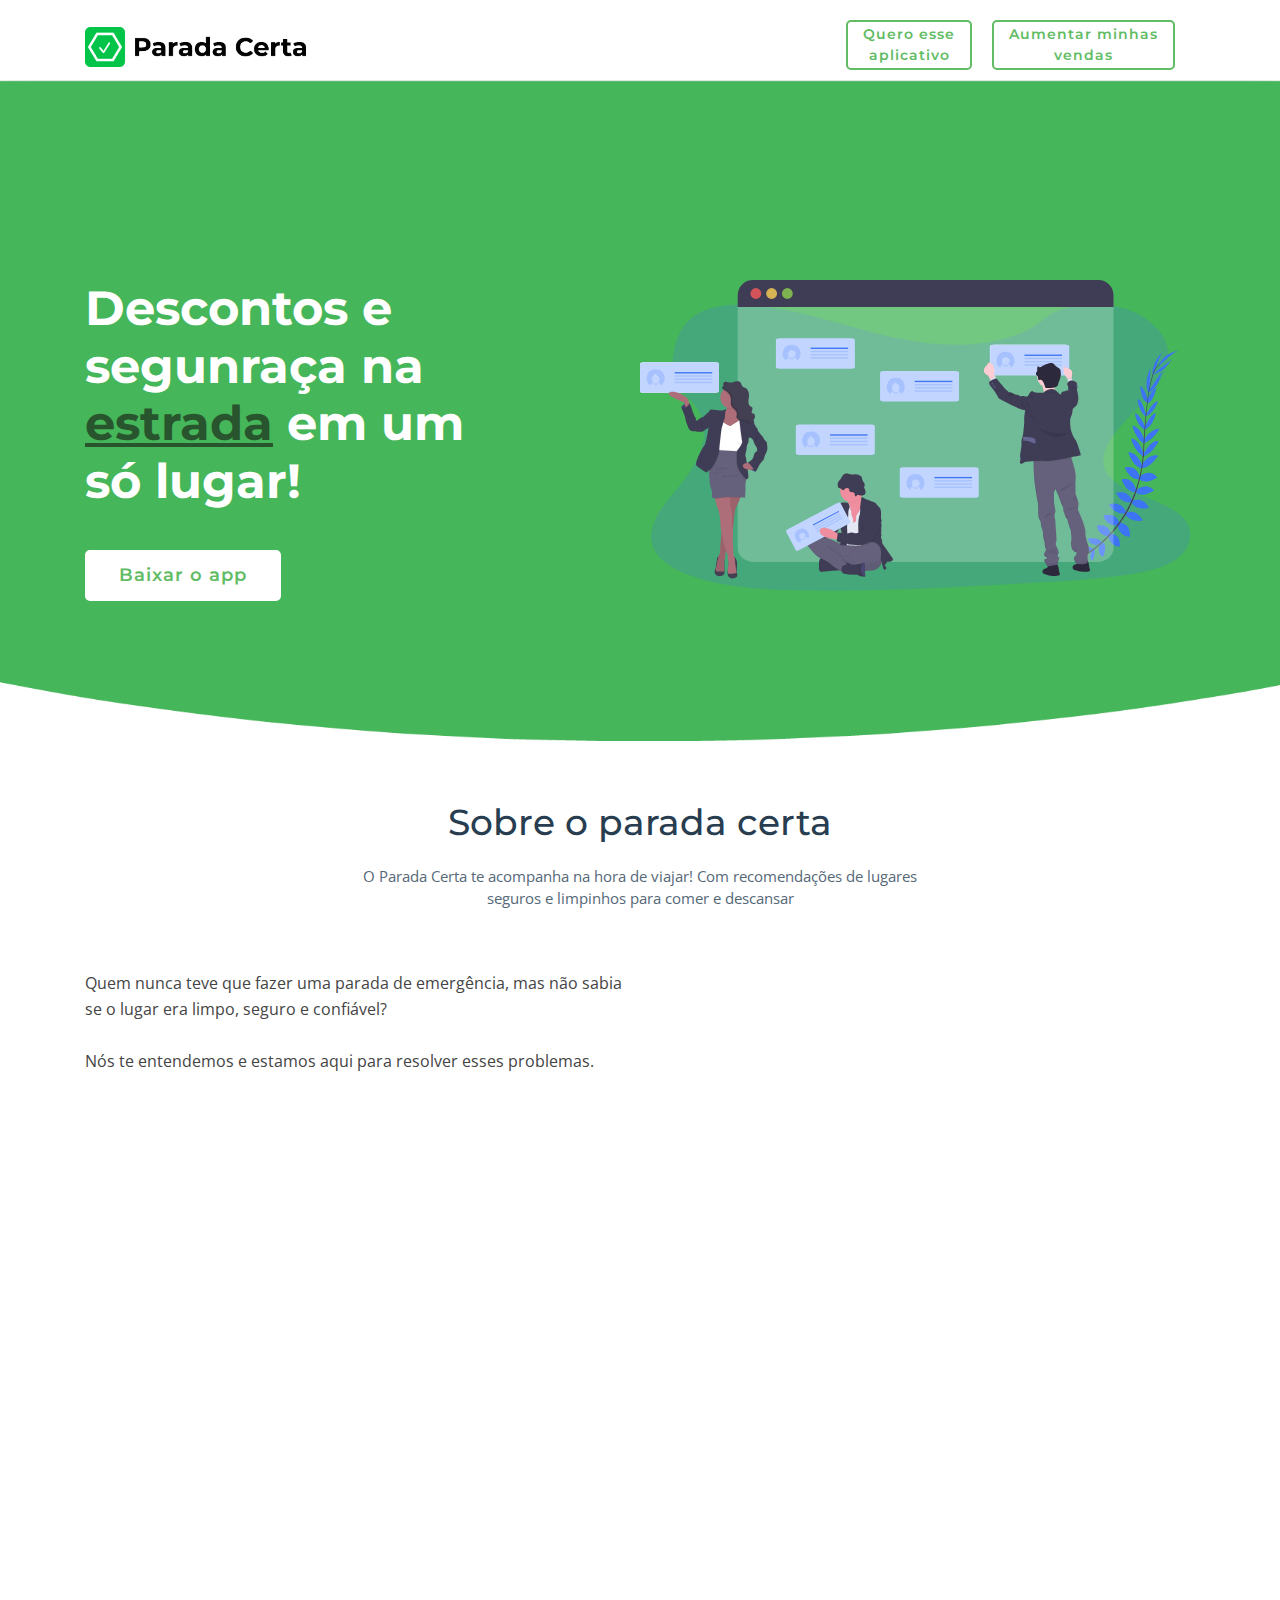
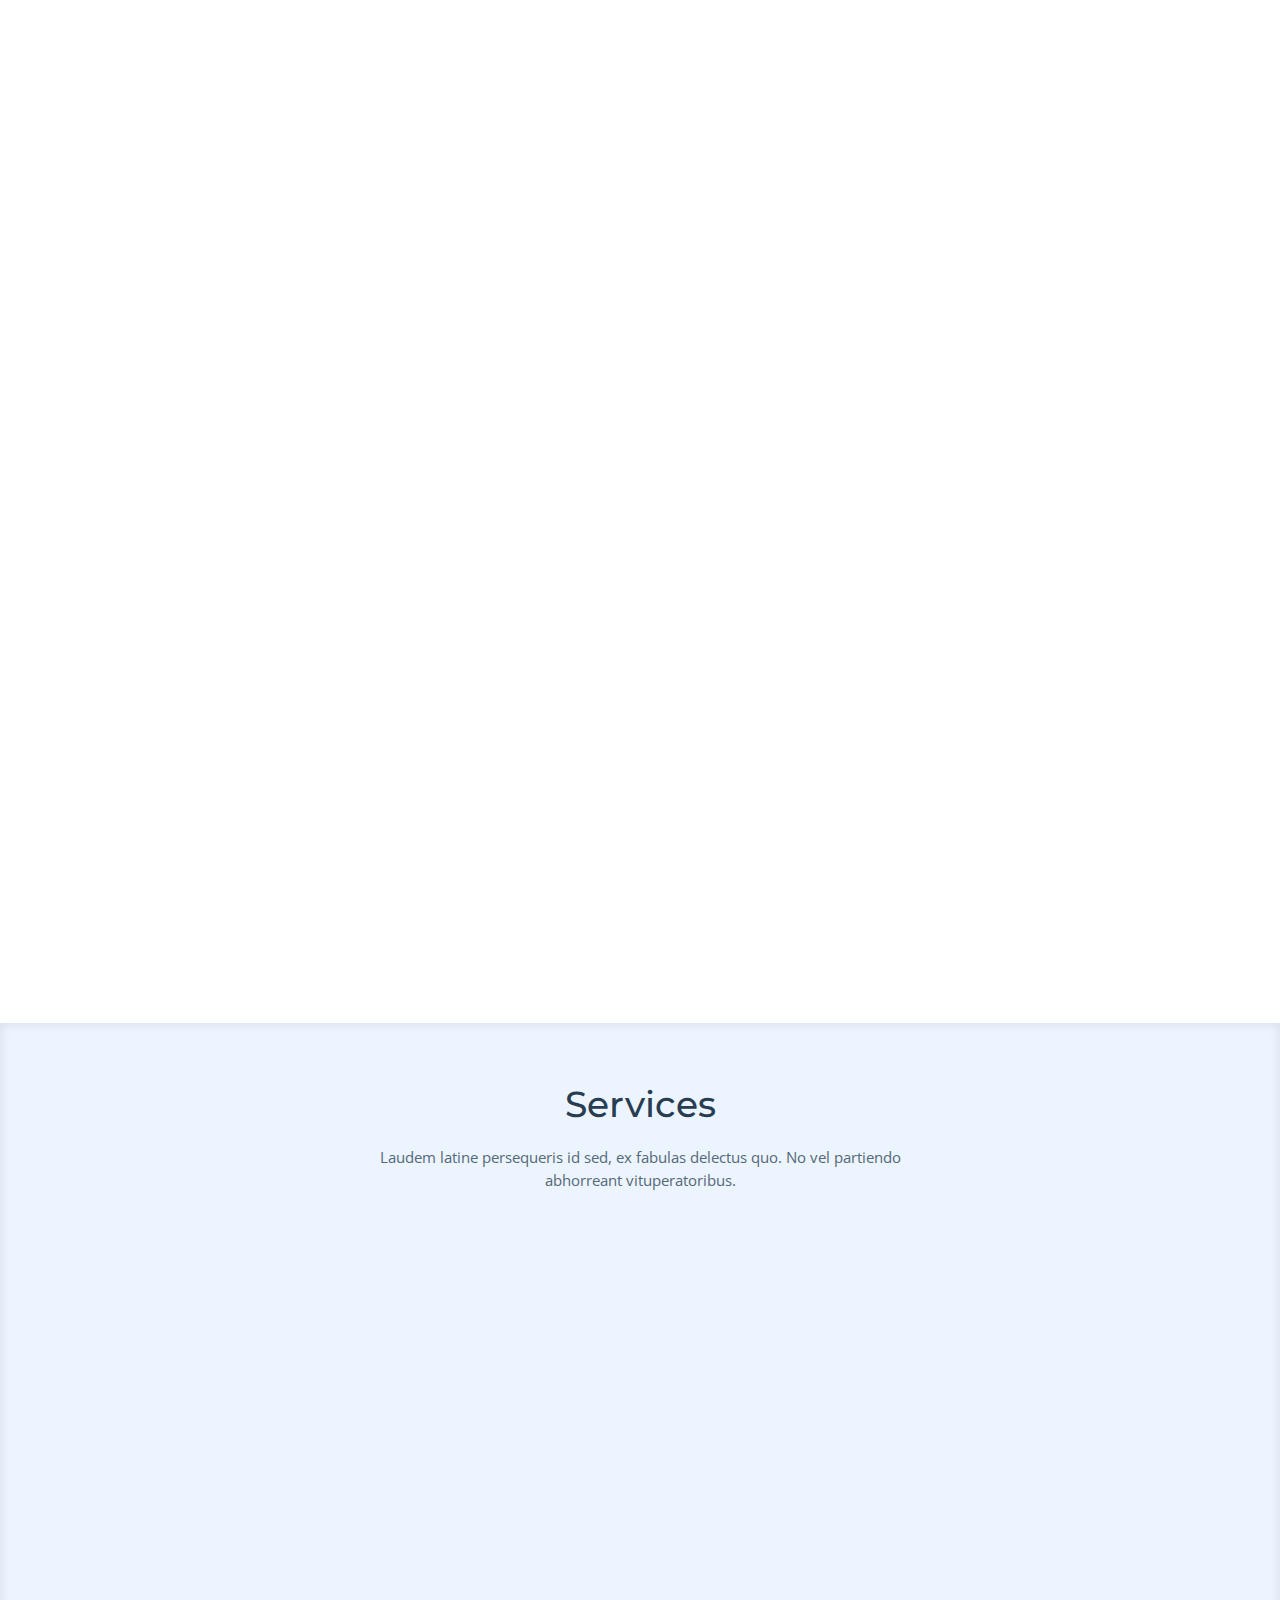
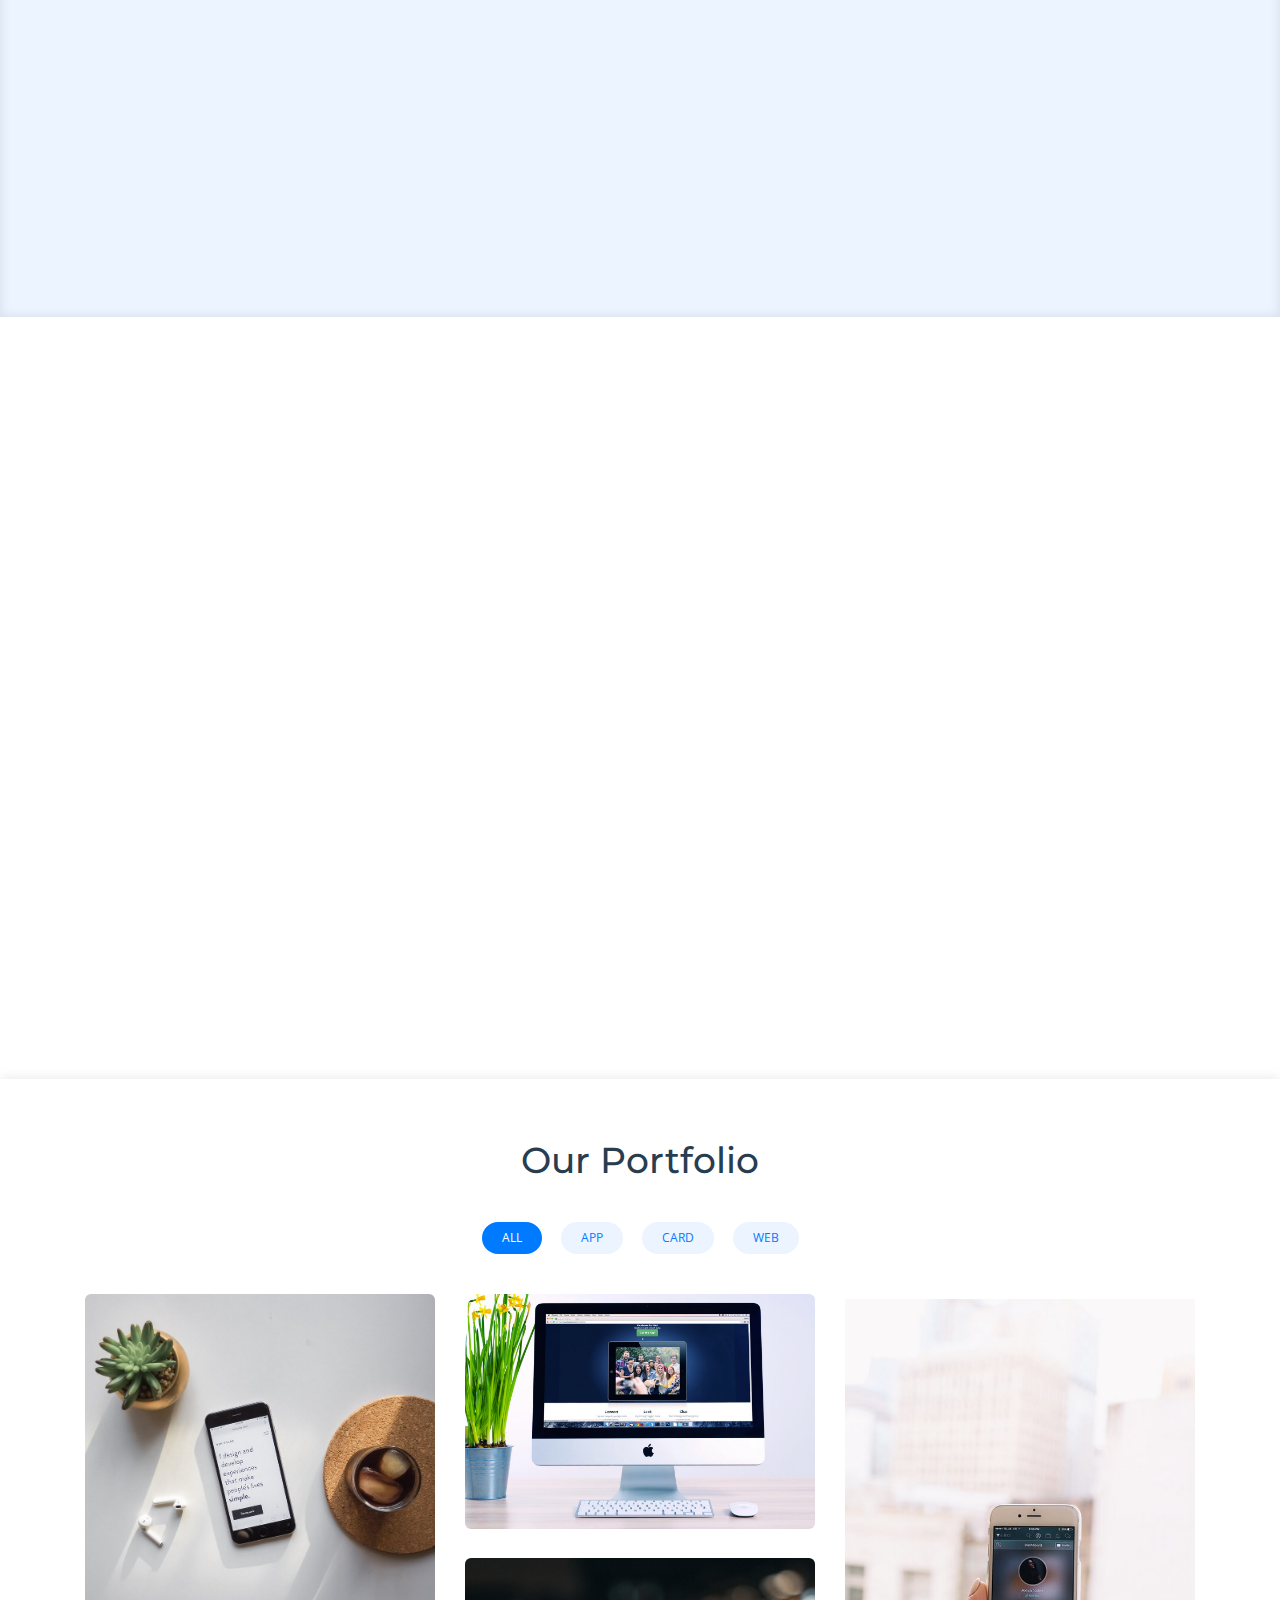
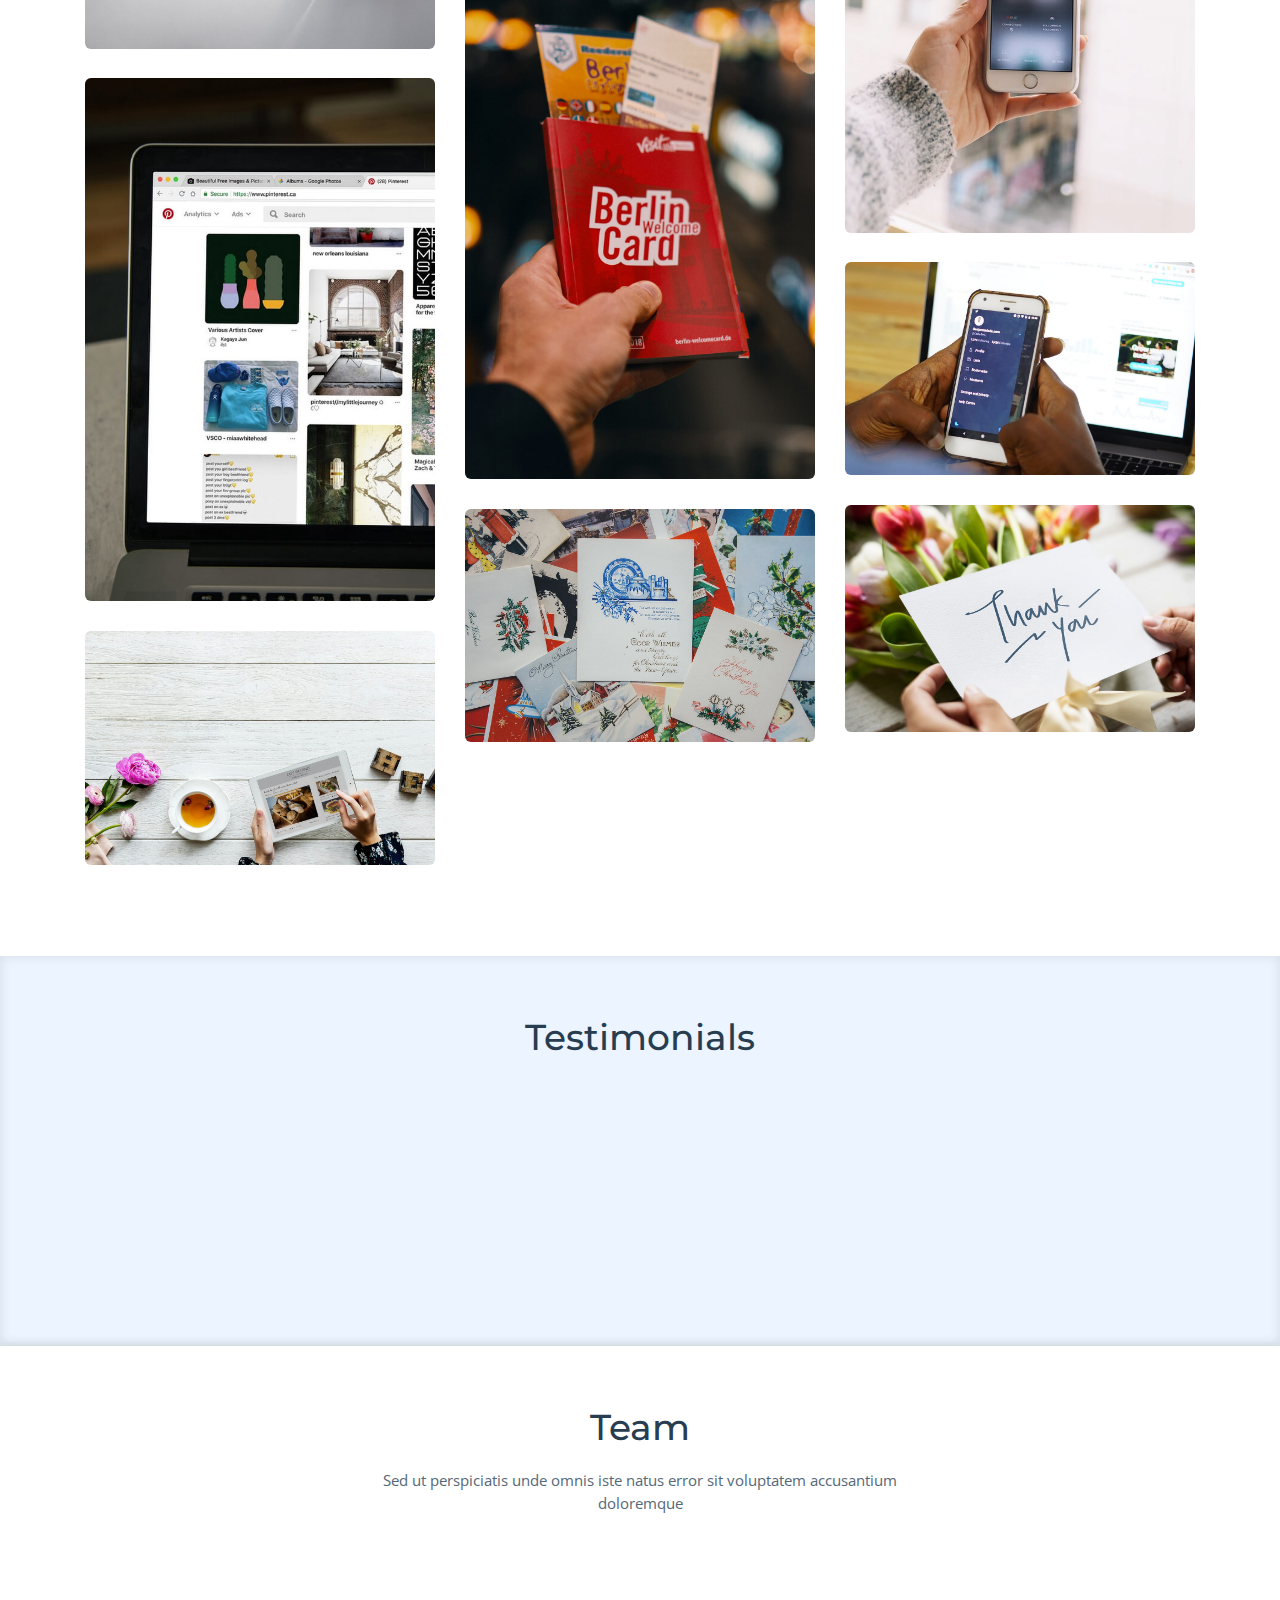
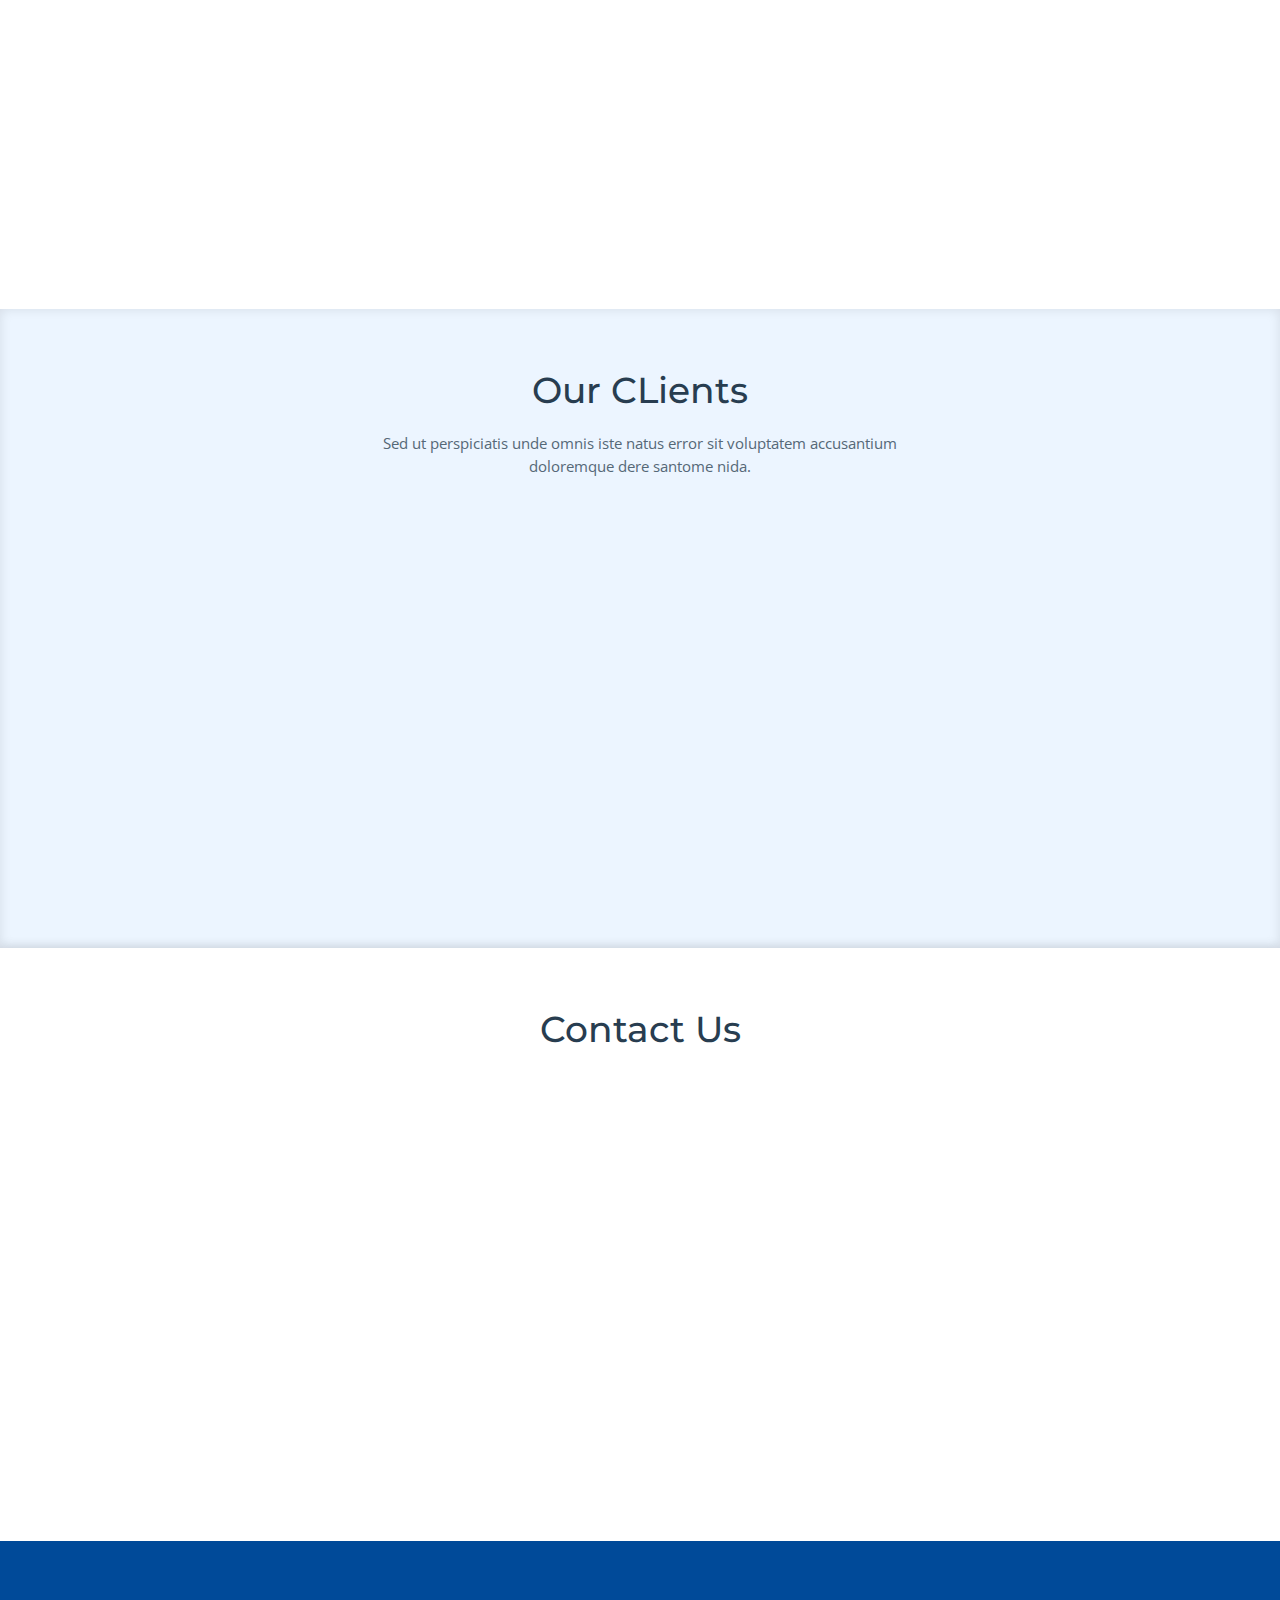
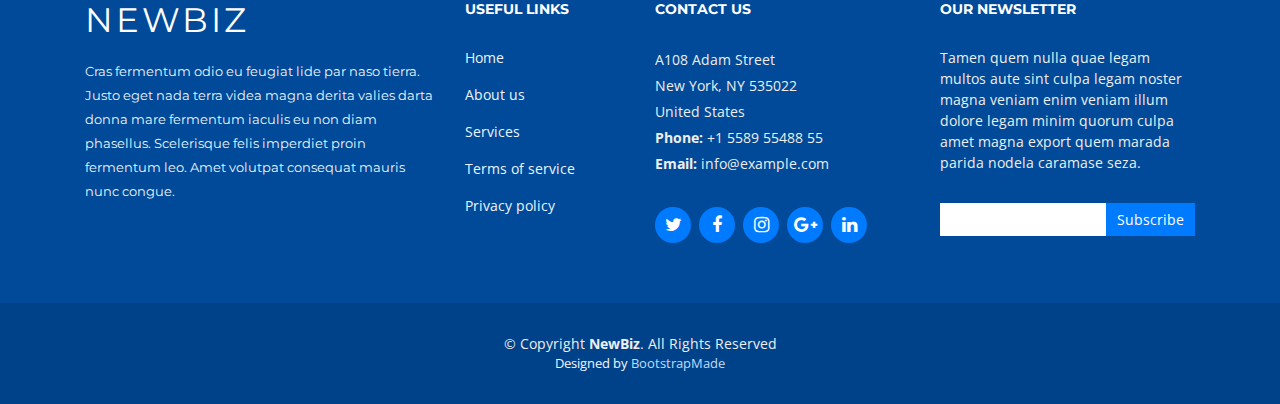
==== index.html @ e0a7ccec "icons added" ====
<!DOCTYPE html>
<html lang="en">
<head>
  <meta charset="utf-8">
  <title>Parada Certa</title>
  <meta content="width=device-width, initial-scale=1.0" name="viewport">
  <meta content="" name="keywords">
  <meta content="" name="description">

  <!-- Favicons -->
  <link href="img/favicon.png" rel="icon">
  <link href="img/apple-touch-icon.png" rel="apple-touch-icon">

  <!-- Google Fonts -->
  <link href="https://fonts.googleapis.com/css?family=Open+Sans:300,300i,400,400i,700,700i|Montserrat:300,400,500,700" rel="stylesheet">

  <!-- Bootstrap CSS File -->
  <link href="lib/bootstrap/css/bootstrap.min.css" rel="stylesheet">

  <!-- Libraries CSS Files -->
  <link href="lib/font-awesome/css/font-awesome.min.css" rel="stylesheet">
  <link href="lib/animate/animate.min.css" rel="stylesheet">
  <link href="lib/ionicons/css/ionicons.min.css" rel="stylesheet">
  <link href="lib/owlcarousel/assets/owl.carousel.min.css" rel="stylesheet">
  <link href="lib/lightbox/css/lightbox.min.css" rel="stylesheet">

  <!-- Main Stylesheet File -->
  <link href="css/style.css" rel="stylesheet">

  <!-- =======================================================
    Theme Name: NewBiz
    Theme URL: https://bootstrapmade.com/newbiz-bootstrap-business-template/
    Author: BootstrapMade.com
    License: https://bootstrapmade.com/license/
  ======================================================= -->
</head>

<body>

  <!--==========================
  Header
  ============================-->
  <!--para o botao nos seguir basta add a classe 'fixed-top'-->
  <header id="header">
    <div class="container">

      <div class="logo float-left">
        <!-- Uncomment below if you prefer to use an image logo -->
        <!-- <h1 class="text-light"><a href="#header"><span>NewBiz</span></a></h1> -->
        <a href="#intro" class="scrollto"><img src="img/logo.png" alt="" class="img-fluid"></a>
      </div>

      <nav class="main-nav float-right d-none d-lg-block">
        <ul>
          <li><a class="btn-redirect-client" href="redirecionamentos/sou_motorista.html">Quero esse <br>aplicativo</a></li>
          <li><a class="btn-redirect-client" href="redirecionamentos/quero_apoiar.html">Aumentar minhas<br>vendas</a></li>
        </ul>
      </nav><!-- .main-nav -->
      
    </div>
  </header><!-- #header -->

  <!--==========================
    Intro Section
  ============================-->
  <section id="intro" class="clearfix">
    <div class="container">
      <div class="intro-img">
        <img src="img/intro-img.svg" alt="" class="img-fluid">
      </div>

      <div class="intro-info">
        <h2>Descontos e <br>segunraça na<br><span>estrada</span> em um<br>só lugar!</h2>
        <div>
          <a class="btn-get-started scrollto">Baixar o app</a>
        </div>
      </div>

    </div>
  </section><!-- #intro -->

  <main id="main">

    <!--==========================
      About Us Section
    ============================-->
    <section id="about">
      <div class="container">

        <header class="section-header">
          <h3>Sobre o parada certa</h3>
          <p>O Parada Certa te acompanha na hora de viajar! Com recomendações de lugares seguros e limpinhos para comer e descansar</p>
        </header>

        <div class="row about-container">

          <div class="col-lg-6 content order-lg-1 order-2">
            <p>
              Quem nunca teve que fazer uma parada de emergência, mas não sabia se o lugar era limpo, seguro e confiável?<br><br>
              Nós te entendemos e estamos aqui para resolver esses problemas.
            </p>


            <div class="icon-box wow fadeInUp">
              <div class="icon"><i class="fa fa-commenting-o"></i></div>
              <h4 class="title"><a href="">Veja a experiência de outras pessoas</a></h4>
              <p class="description">Nada melhor do que uma recomendação de um ótimo suco de laranja natural! Antes de parar em cada estabelecimento, veja o que os outros motoristas estão dizendo.</p>
            </div>

            <div class="icon-box wow fadeInUp" data-wow-delay="0.2s">
              <div class="icon"><i class="fa fa-briefcase"></i></div>
              <h4 class="title"><a href="">Veja a experiência de outras pessoas</a></h4>
              <p class="description">Não sabe onde encontrar a coxinha perfeita ou precisa de um mecânico para seu carro? É possível procurar por tudo isso dentro do aplicativo</p>
             
                
            </div>

            <div class="icon-box wow fadeInUp" data-wow-delay="0.4s">
              <div class="icon"><i class="fa fa-money"></i></div>
              <h4 class="title"><a href="">Cupons</a></h4>
              <p class="description">A cada avaliação que você faz de um estabelecimento, você ganha pontos para economizar na sua próxima compra.</p>     
            </div>

            <div class="icon-box wow fadeInUp" data-wow-delay="0.4s">
              <div class="icon"><i class="fa fa-whatsapp"></i></div>
              <h4 class="title"><a href="">Cupons</a></h4>
              <p class="description">Solicite infotmações pelo nosso bot de WhatsApp. É só mandar uma mensagem para nosso número e enviar a localização que enviaremos os parceiros mais próximos de você</p>     
            </div>

          </div>

          <div class="col-lg-6 background order-lg-2 order-1 wow fadeInUp">
            <img src="img/presentation-app.png" class="img-fluid" alt="">
          </div>
        </div>

        <div class="row about-extra">
          <div class="col-lg-6 wow fadeInUp">
            <img src="img/recursos-para-caminhoneiros.png" class="img-fluid" alt="">
          </div>
          <div class="col-lg-6 wow fadeInUp pt-5 pt-lg-0">
            <h4>Voluptatem dignissimos provident quasi corporis voluptates sit assumenda.</h4>
            <p>
              Ipsum in aspernatur ut possimus sint. Quia omnis est occaecati possimus ea. Quas molestiae perspiciatis occaecati qui rerum. Deleniti quod porro sed quisquam saepe. Numquam mollitia recusandae non ad at et a.
            </p>
            <p>
              Ad vitae recusandae odit possimus. Quaerat cum ipsum corrupti. Odit qui asperiores ea corporis deserunt veritatis quidem expedita perferendis. Qui rerum eligendi ex doloribus quia sit. Porro rerum eum eum.
            </p>
          </div>
        </div>

        <div class="row about-extra">
          <div class="col-lg-6 wow fadeInUp order-1 order-lg-2">
            <img src="img/about-extra-2.svg" class="img-fluid" alt="">
          </div>

          <div class="col-lg-6 wow fadeInUp pt-4 pt-lg-0 order-2 order-lg-1">
            <h4>Neque saepe temporibus repellat ea ipsum et. Id vel et quia tempora facere reprehenderit.</h4>
            <p>
             Delectus alias ut incidunt delectus nam placeat in consequatur. Sed cupiditate quia ea quis. Voluptas nemo qui aut distinctio. Cumque fugit earum est quam officiis numquam. Ducimus corporis autem at blanditiis beatae incidunt sunt. 
            </p>
            <p>
              Voluptas saepe natus quidem blanditiis. Non sunt impedit voluptas mollitia beatae. Qui esse molestias. Laudantium libero nisi vitae debitis. Dolorem cupiditate est perferendis iusto.
            </p>
            <p>
              Eum quia in. Magni quas ipsum a. Quis ex voluptatem inventore sint quia modi. Numquam est aut fuga mollitia exercitationem nam accusantium provident quia.
            </p>
          </div>
          
        </div>

      </div>
    </section><!-- #about -->

    <!--==========================
      Services Section
    ============================-->
    <section id="services" class="section-bg">
      <div class="container">

        <header class="section-header">
          <h3>Services</h3>
          <p>Laudem latine persequeris id sed, ex fabulas delectus quo. No vel partiendo abhorreant vituperatoribus.</p>
        </header>

        <div class="row">

          <div class="col-md-6 col-lg-5 offset-lg-1 wow bounceInUp" data-wow-duration="1.4s">
            <div class="box">
              <div class="icon"><i class="ion-ios-analytics-outline" style="color: #ff689b;"></i></div>
              <h4 class="title"><a href="">Lorem Ipsum</a></h4>
              <p class="description">Voluptatum deleniti atque corrupti quos dolores et quas molestias excepturi sint occaecati cupiditate non provident</p>
            </div>
          </div>
          <div class="col-md-6 col-lg-5 wow bounceInUp" data-wow-duration="1.4s">
            <div class="box">
              <div class="icon"><i class="ion-ios-bookmarks-outline" style="color: #e9bf06;"></i></div>
              <h4 class="title"><a href="">Dolor Sitema</a></h4>
              <p class="description">Minim veniam, quis nostrud exercitation ullamco laboris nisi ut aliquip ex ea commodo consequat tarad limino ata</p>
            </div>
          </div>

          <div class="col-md-6 col-lg-5 offset-lg-1 wow bounceInUp" data-wow-delay="0.1s" data-wow-duration="1.4s">
            <div class="box">
              <div class="icon"><i class="ion-ios-paper-outline" style="color: #3fcdc7;"></i></div>
              <h4 class="title"><a href="">Sed ut perspiciatis</a></h4>
              <p class="description">Duis aute irure dolor in reprehenderit in voluptate velit esse cillum dolore eu fugiat nulla pariatur</p>
            </div>
          </div>
          <div class="col-md-6 col-lg-5 wow bounceInUp" data-wow-delay="0.1s" data-wow-duration="1.4s">
            <div class="box">
              <div class="icon"><i class="ion-ios-speedometer-outline" style="color:#41cf2e;"></i></div>
              <h4 class="title"><a href="">Magni Dolores</a></h4>
              <p class="description">Excepteur sint occaecat cupidatat non proident, sunt in culpa qui officia deserunt mollit anim id est laborum</p>
            </div>
          </div>

          <div class="col-md-6 col-lg-5 offset-lg-1 wow bounceInUp" data-wow-delay="0.2s" data-wow-duration="1.4s">
            <div class="box">
              <div class="icon"><i class="ion-ios-world-outline" style="color: #d6ff22;"></i></div>
              <h4 class="title"><a href="">Nemo Enim</a></h4>
              <p class="description">At vero eos et accusamus et iusto odio dignissimos ducimus qui blanditiis praesentium voluptatum deleniti atque</p>
            </div>
          </div>
          <div class="col-md-6 col-lg-5 wow bounceInUp" data-wow-delay="0.2s" data-wow-duration="1.4s">
            <div class="box">
              <div class="icon"><i class="ion-ios-clock-outline" style="color: #4680ff;"></i></div>
              <h4 class="title"><a href="">Eiusmod Tempor</a></h4>
              <p class="description">Et harum quidem rerum facilis est et expedita distinctio. Nam libero tempore, cum soluta nobis est eligendi</p>
            </div>
          </div>

        </div>

      </div>
    </section><!-- #services -->

    <!--==========================
      Why Us Section
    ============================-->
    <section id="why-us" class="wow fadeIn">
      <div class="container">
        <header class="section-header">
          <h3>Why choose us?</h3>
          <p>Laudem latine persequeris id sed, ex fabulas delectus quo. No vel partiendo abhorreant vituperatoribus.</p>
        </header>

        <div class="row row-eq-height justify-content-center">

          <div class="col-lg-4 mb-4">
            <div class="card wow bounceInUp">
                <i class="fa fa-diamond"></i>
              <div class="card-body">
                <h5 class="card-title">Corporis dolorem</h5>
                <p class="card-text">Deleniti optio et nisi dolorem debitis. Aliquam nobis est temporibus sunt ab inventore officiis aut voluptatibus.</p>
                <a href="#" class="readmore">Read more </a>
              </div>
            </div>
          </div>

          <div class="col-lg-4 mb-4">
            <div class="card wow bounceInUp">
                <i class="fa fa-language"></i>
              <div class="card-body">
                <h5 class="card-title">Voluptates dolores</h5>
                <p class="card-text">Voluptates nihil et quis omnis et eaque omnis sint aut. Ducimus dolorum aspernatur.</p>
                <a href="#" class="readmore">Read more </a>
              </div>
            </div>
          </div>

          <div class="col-lg-4 mb-4">
            <div class="card wow bounceInUp">
                <i class="fa fa-object-group"></i>
              <div class="card-body">
                <h5 class="card-title">Eum ut aspernatur</h5>
                <p class="card-text">Autem quod nesciunt eos ea aut amet laboriosam ab. Eos quis porro in non nemo ex. </p>
                <a href="#" class="readmore">Read more </a>
              </div>
            </div>
          </div>

        </div>

        <div class="row counters">

          <div class="col-lg-3 col-6 text-center">
            <span data-toggle="counter-up">274</span>
            <p>Clients</p>
          </div>

          <div class="col-lg-3 col-6 text-center">
            <span data-toggle="counter-up">421</span>
            <p>Projects</p>
          </div>

          <div class="col-lg-3 col-6 text-center">
            <span data-toggle="counter-up">1,364</span>
            <p>Hours Of Support</p>
          </div>

          <div class="col-lg-3 col-6 text-center">
            <span data-toggle="counter-up">18</span>
            <p>Hard Workers</p>
          </div>
  
        </div>

      </div>
    </section>

    <!--==========================
      Portfolio Section
    ============================-->
    <section id="portfolio" class="clearfix">
      <div class="container">

        <header class="section-header">
          <h3 class="section-title">Our Portfolio</h3>
        </header>

        <div class="row">
          <div class="col-lg-12">
            <ul id="portfolio-flters">
              <li data-filter="*" class="filter-active">All</li>
              <li data-filter=".filter-app">App</li>
              <li data-filter=".filter-card">Card</li>
              <li data-filter=".filter-web">Web</li>
            </ul>
          </div>
        </div>

        <div class="row portfolio-container">

          <div class="col-lg-4 col-md-6 portfolio-item filter-app">
            <div class="portfolio-wrap">
              <img src="img/portfolio/app1.jpg" class="img-fluid" alt="">
              <div class="portfolio-info">
                <h4><a href="#">App 1</a></h4>
                <p>App</p>
                <div>
                  <a href="img/portfolio/app1.jpg" data-lightbox="portfolio" data-title="App 1" class="link-preview" title="Preview"><i class="ion ion-eye"></i></a>
                  <a href="#" class="link-details" title="More Details"><i class="ion ion-android-open"></i></a>
                </div>
              </div>
            </div>
          </div>

          <div class="col-lg-4 col-md-6 portfolio-item filter-web" data-wow-delay="0.1s">
            <div class="portfolio-wrap">
              <img src="img/portfolio/web3.jpg" class="img-fluid" alt="">
              <div class="portfolio-info">
                <h4><a href="#">Web 3</a></h4>
                <p>Web</p>
                <div>
                  <a href="img/portfolio/web3.jpg" class="link-preview" data-lightbox="portfolio" data-title="Web 3" title="Preview"><i class="ion ion-eye"></i></a>
                  <a href="#" class="link-details" title="More Details"><i class="ion ion-android-open"></i></a>
                </div>
              </div>
            </div>
          </div>

          <div class="col-lg-4 col-md-6 portfolio-item filter-app" data-wow-delay="0.2s">
            <div class="portfolio-wrap">
              <img src="img/portfolio/app2.jpg" class="img-fluid" alt="">
              <div class="portfolio-info">
                <h4><a href="#">App 2</a></h4>
                <p>App</p>
                <div>
                  <a href="img/portfolio/app2.jpg" class="link-preview" data-lightbox="portfolio" data-title="App 2" title="Preview"><i class="ion ion-eye"></i></a>
                  <a href="#" class="link-details" title="More Details"><i class="ion ion-android-open"></i></a>
                </div>
              </div>
            </div>
          </div>

          <div class="col-lg-4 col-md-6 portfolio-item filter-card">
            <div class="portfolio-wrap">
              <img src="img/portfolio/card2.jpg" class="img-fluid" alt="">
              <div class="portfolio-info">
                <h4><a href="#">Card 2</a></h4>
                <p>Card</p>
                <div>
                  <a href="img/portfolio/card2.jpg" class="link-preview" data-lightbox="portfolio" data-title="Card 2" title="Preview"><i class="ion ion-eye"></i></a>
                  <a href="#" class="link-details" title="More Details"><i class="ion ion-android-open"></i></a>
                </div>
              </div>
            </div>
          </div>

          <div class="col-lg-4 col-md-6 portfolio-item filter-web" data-wow-delay="0.1s">
            <div class="portfolio-wrap">
              <img src="img/portfolio/web2.jpg" class="img-fluid" alt="">
              <div class="portfolio-info">
                <h4><a href="#">Web 2</a></h4>
                <p>Web</p>
                <div>
                  <a href="img/portfolio/web2.jpg" class="link-preview" data-lightbox="portfolio" data-title="Web 2" title="Preview"><i class="ion ion-eye"></i></a>
                  <a href="#" class="link-details" title="More Details"><i class="ion ion-android-open"></i></a>
                </div>
              </div>
            </div>
          </div>

          <div class="col-lg-4 col-md-6 portfolio-item filter-app" data-wow-delay="0.2s">
            <div class="portfolio-wrap">
              <img src="img/portfolio/app3.jpg" class="img-fluid" alt="">
              <div class="portfolio-info">
                <h4><a href="#">App 3</a></h4>
                <p>App</p>
                <div>
                  <a href="img/portfolio/app3.jpg" class="link-preview" data-lightbox="portfolio" data-title="App 3" title="Preview"><i class="ion ion-eye"></i></a>
                  <a href="#" class="link-details" title="More Details"><i class="ion ion-android-open"></i></a>
                </div>
              </div>
            </div>
          </div>

          <div class="col-lg-4 col-md-6 portfolio-item filter-card">
            <div class="portfolio-wrap">
              <img src="img/portfolio/card1.jpg" class="img-fluid" alt="">
              <div class="portfolio-info">
                <h4><a href="#">Card 1</a></h4>
                <p>Card</p>
                <div>
                  <a href="img/portfolio/card1.jpg" class="link-preview" data-lightbox="portfolio" data-title="Card 1" title="Preview"><i class="ion ion-eye"></i></a>
                  <a href="#" class="link-details" title="More Details"><i class="ion ion-android-open"></i></a>
                </div>
              </div>
            </div>
          </div>

          <div class="col-lg-4 col-md-6 portfolio-item filter-card" data-wow-delay="0.1s">
            <div class="portfolio-wrap">
              <img src="img/portfolio/card3.jpg" class="img-fluid" alt="">
              <div class="portfolio-info">
                <h4><a href="#">Card 3</a></h4>
                <p>Card</p>
                <div>
                  <a href="img/portfolio/card3.jpg" class="link-preview" data-lightbox="portfolio" data-title="Card 3" title="Preview"><i class="ion ion-eye"></i></a>
                  <a href="#" class="link-details" title="More Details"><i class="ion ion-android-open"></i></a>
                </div>
              </div>
            </div>
          </div>

          <div class="col-lg-4 col-md-6 portfolio-item filter-web" data-wow-delay="0.2s">
            <div class="portfolio-wrap">
              <img src="img/portfolio/web1.jpg" class="img-fluid" alt="">
              <div class="portfolio-info">
                <h4><a href="#">Web 1</a></h4>
                <p>Web</p>
                <div>
                  <a href="img/portfolio/web1.jpg" class="link-preview" data-lightbox="portfolio" data-title="Web 1" title="Preview"><i class="ion ion-eye"></i></a>
                  <a href="#" class="link-details" title="More Details"><i class="ion ion-android-open"></i></a>
                </div>
              </div>
            </div>
          </div>

        </div>

      </div>
    </section><!-- #portfolio -->

    <!--==========================
      Clients Section
    ============================-->
    <section id="testimonials" class="section-bg">
      <div class="container">

        <header class="section-header">
          <h3>Testimonials</h3>
        </header>

        <div class="row justify-content-center">
          <div class="col-lg-8">

            <div class="owl-carousel testimonials-carousel wow fadeInUp">
    
              <div class="testimonial-item">
                <img src="img/testimonial-1.jpg" class="testimonial-img" alt="">
                <h3>Saul Goodman</h3>
                <h4>Ceo &amp; Founder</h4>
                <p>
                  Proin iaculis purus consequat sem cure digni ssim donec porttitora entum suscipit rhoncus. Accusantium quam, ultricies eget id, aliquam eget nibh et. Maecen aliquam, risus at semper.
                </p>
              </div>
    
              <div class="testimonial-item">
                <img src="img/testimonial-2.jpg" class="testimonial-img" alt="">
                <h3>Sara Wilsson</h3>
                <h4>Designer</h4>
                <p>
                  Export tempor illum tamen malis malis eram quae irure esse labore quem cillum quid cillum eram malis quorum velit fore eram velit sunt aliqua noster fugiat irure amet legam anim culpa.
                </p>
              </div>
    
              <div class="testimonial-item">
                <img src="img/testimonial-3.jpg" class="testimonial-img" alt="">
                <h3>Jena Karlis</h3>
                <h4>Store Owner</h4>
                <p>
                  Enim nisi quem export duis labore cillum quae magna enim sint quorum nulla quem veniam duis minim tempor labore quem eram duis noster aute amet eram fore quis sint minim.
                </p>
              </div>
    
              <div class="testimonial-item">
                <img src="img/testimonial-4.jpg" class="testimonial-img" alt="">
                <h3>Matt Brandon</h3>
                <h4>Freelancer</h4>
                <p>
                  Fugiat enim eram quae cillum dolore dolor amet nulla culpa multos export minim fugiat minim velit minim dolor enim duis veniam ipsum anim magna sunt elit fore quem dolore labore illum veniam.
                </p>
              </div>
    
              <div class="testimonial-item">
                <img src="img/testimonial-5.jpg" class="testimonial-img" alt="">
                <h3>John Larson</h3>
                <h4>Entrepreneur</h4>
                <p>
                  Quis quorum aliqua sint quem legam fore sunt eram irure aliqua veniam tempor noster veniam enim culpa labore duis sunt culpa nulla illum cillum fugiat legam esse veniam culpa fore nisi cillum quid.
                </p>
              </div>

            </div>

          </div>
        </div>


      </div>
    </section><!-- #testimonials -->

    <!--==========================
      Team Section
    ============================-->
    <section id="team">
      <div class="container">
        <div class="section-header">
          <h3>Team</h3>
          <p>Sed ut perspiciatis unde omnis iste natus error sit voluptatem accusantium doloremque</p>
        </div>

        <div class="row">

          <div class="col-lg-3 col-md-6 wow fadeInUp">
            <div class="member">
              <img src="img/team-1.jpg" class="img-fluid" alt="">
              <div class="member-info">
                <div class="member-info-content">
                  <h4>Walter White</h4>
                  <span>Chief Executive Officer</span>
                  <div class="social">
                    <a href=""><i class="fa fa-twitter"></i></a>
                    <a href=""><i class="fa fa-facebook"></i></a>
                    <a href=""><i class="fa fa-google-plus"></i></a>
                    <a href=""><i class="fa fa-linkedin"></i></a>
                  </div>
                </div>
              </div>
            </div>
          </div>

          <div class="col-lg-3 col-md-6 wow fadeInUp" data-wow-delay="0.1s">
            <div class="member">
              <img src="img/team-2.jpg" class="img-fluid" alt="">
              <div class="member-info">
                <div class="member-info-content">
                  <h4>Sarah Jhonson</h4>
                  <span>Product Manager</span>
                  <div class="social">
                    <a href=""><i class="fa fa-twitter"></i></a>
                    <a href=""><i class="fa fa-facebook"></i></a>
                    <a href=""><i class="fa fa-google-plus"></i></a>
                    <a href=""><i class="fa fa-linkedin"></i></a>
                  </div>
                </div>
              </div>
            </div>
          </div>

          <div class="col-lg-3 col-md-6 wow fadeInUp" data-wow-delay="0.2s">
            <div class="member">
              <img src="img/team-3.jpg" class="img-fluid" alt="">
              <div class="member-info">
                <div class="member-info-content">
                  <h4>William Anderson</h4>
                  <span>CTO</span>
                  <div class="social">
                    <a href=""><i class="fa fa-twitter"></i></a>
                    <a href=""><i class="fa fa-facebook"></i></a>
                    <a href=""><i class="fa fa-google-plus"></i></a>
                    <a href=""><i class="fa fa-linkedin"></i></a>
                  </div>
                </div>
              </div>
            </div>
          </div>

          <div class="col-lg-3 col-md-6 wow fadeInUp" data-wow-delay="0.3s">
            <div class="member">
              <img src="img/team-4.jpg" class="img-fluid" alt="">
              <div class="member-info">
                <div class="member-info-content">
                  <h4>Amanda Jepson</h4>
                  <span>Accountant</span>
                  <div class="social">
                    <a href=""><i class="fa fa-twitter"></i></a>
                    <a href=""><i class="fa fa-facebook"></i></a>
                    <a href=""><i class="fa fa-google-plus"></i></a>
                    <a href=""><i class="fa fa-linkedin"></i></a>
                  </div>
                </div>
              </div>
            </div>
          </div>

        </div>

      </div>
    </section><!-- #team -->

    <!--==========================
      Clients Section
    ============================-->
    <section id="clients" class="section-bg">

      <div class="container">

        <div class="section-header">
          <h3>Our CLients</h3>
          <p>Sed ut perspiciatis unde omnis iste natus error sit voluptatem accusantium doloremque dere santome nida.</p>
        </div>

        <div class="row no-gutters clients-wrap clearfix wow fadeInUp">

          <div class="col-lg-3 col-md-4 col-xs-6">
            <div class="client-logo">
              <img src="img/clients/client-1.png" class="img-fluid" alt="">
            </div>
          </div>
          
          <div class="col-lg-3 col-md-4 col-xs-6">
            <div class="client-logo">
              <img src="img/clients/client-2.png" class="img-fluid" alt="">
            </div>
          </div>
        
          <div class="col-lg-3 col-md-4 col-xs-6">
            <div class="client-logo">
              <img src="img/clients/client-3.png" class="img-fluid" alt="">
            </div>
          </div>
          
          <div class="col-lg-3 col-md-4 col-xs-6">
            <div class="client-logo">
              <img src="img/clients/client-4.png" class="img-fluid" alt="">
            </div>
          </div>
          
          <div class="col-lg-3 col-md-4 col-xs-6">
            <div class="client-logo">
              <img src="img/clients/client-5.png" class="img-fluid" alt="">
            </div>
          </div>
        
          <div class="col-lg-3 col-md-4 col-xs-6">
            <div class="client-logo">
              <img src="img/clients/client-6.png" class="img-fluid" alt="">
            </div>
          </div>
          
          <div class="col-lg-3 col-md-4 col-xs-6">
            <div class="client-logo">
              <img src="img/clients/client-7.png" class="img-fluid" alt="">
            </div>
          </div>
          
          <div class="col-lg-3 col-md-4 col-xs-6">
            <div class="client-logo">
              <img src="img/clients/client-8.png" class="img-fluid" alt="">
            </div>
          </div>

        </div>

      </div>

    </section>

    <!--==========================
      Contact Section
    ============================-->
    <section id="contact">
      <div class="container-fluid">

        <div class="section-header">
          <h3>Contact Us</h3>
        </div>

        <div class="row wow fadeInUp">

          <div class="col-lg-6">
            <div class="map mb-4 mb-lg-0">
              <iframe src="https://www.google.com/maps/embed?pb=!1m14!1m8!1m3!1d12097.433213460943!2d-74.0062269!3d40.7101282!3m2!1i1024!2i768!4f13.1!3m3!1m2!1s0x0%3A0xb89d1fe6bc499443!2sDowntown+Conference+Center!5e0!3m2!1smk!2sbg!4v1539943755621" frameborder="0" style="border:0; width: 100%; height: 312px;" allowfullscreen></iframe>
            </div>
          </div>

          <div class="col-lg-6">
            <div class="row">
              <div class="col-md-5 info">
                <i class="ion-ios-location-outline"></i>
                <p>A108 Adam Street, NY 535022</p>
              </div>
              <div class="col-md-4 info">
                <i class="ion-ios-email-outline"></i>
                <p>info@example.com</p>
              </div>
              <div class="col-md-3 info">
                <i class="ion-ios-telephone-outline"></i>
                <p>+1 5589 55488 55</p>
              </div>
            </div>

            <div class="form">
              <div id="sendmessage">Your message has been sent. Thank you!</div>
              <div id="errormessage"></div>
              <form action="" method="post" role="form" class="contactForm">
                <div class="form-row">
                  <div class="form-group col-lg-6">
                    <input type="text" name="name" class="form-control" id="name" placeholder="Your Name" data-rule="minlen:4" data-msg="Please enter at least 4 chars" />
                    <div class="validation"></div>
                  </div>
                  <div class="form-group col-lg-6">
                    <input type="email" class="form-control" name="email" id="email" placeholder="Your Email" data-rule="email" data-msg="Please enter a valid email" />
                    <div class="validation"></div>
                  </div>
                </div>
                <div class="form-group">
                  <input type="text" class="form-control" name="subject" id="subject" placeholder="Subject" data-rule="minlen:4" data-msg="Please enter at least 8 chars of subject" />
                  <div class="validation"></div>
                </div>
                <div class="form-group">
                  <textarea class="form-control" name="message" rows="5" data-rule="required" data-msg="Please write something for us" placeholder="Message"></textarea>
                  <div class="validation"></div>
                </div>
                <div class="text-center"><button type="submit" title="Send Message">Send Message</button></div>
              </form>
            </div>
          </div>

        </div>

      </div>
    </section><!-- #contact -->

  </main>

  <!--==========================
    Footer
  ============================-->
  <footer id="footer">
    <div class="footer-top">
      <div class="container">
        <div class="row">

          <div class="col-lg-4 col-md-6 footer-info">
            <h3>NewBiz</h3>
            <p>Cras fermentum odio eu feugiat lide par naso tierra. Justo eget nada terra videa magna derita valies darta donna mare fermentum iaculis eu non diam phasellus. Scelerisque felis imperdiet proin fermentum leo. Amet volutpat consequat mauris nunc congue.</p>
          </div>

          <div class="col-lg-2 col-md-6 footer-links">
            <h4>Useful Links</h4>
            <ul>
              <li><a href="#">Home</a></li>
              <li><a href="#">About us</a></li>
              <li><a href="#">Services</a></li>
              <li><a href="#">Terms of service</a></li>
              <li><a href="#">Privacy policy</a></li>
            </ul>
          </div>

          <div class="col-lg-3 col-md-6 footer-contact">
            <h4>Contact Us</h4>
            <p>
              A108 Adam Street <br>
              New York, NY 535022<br>
              United States <br>
              <strong>Phone:</strong> +1 5589 55488 55<br>
              <strong>Email:</strong> info@example.com<br>
            </p>

            <div class="social-links">
              <a href="#" class="twitter"><i class="fa fa-twitter"></i></a>
              <a href="#" class="facebook"><i class="fa fa-facebook"></i></a>
              <a href="#" class="instagram"><i class="fa fa-instagram"></i></a>
              <a href="#" class="google-plus"><i class="fa fa-google-plus"></i></a>
              <a href="#" class="linkedin"><i class="fa fa-linkedin"></i></a>
            </div>

          </div>

          <div class="col-lg-3 col-md-6 footer-newsletter">
            <h4>Our Newsletter</h4>
            <p>Tamen quem nulla quae legam multos aute sint culpa legam noster magna veniam enim veniam illum dolore legam minim quorum culpa amet magna export quem marada parida nodela caramase seza.</p>
            <form action="" method="post">
              <input type="email" name="email"><input type="submit"  value="Subscribe">
            </form>
          </div>

        </div>
      </div>
    </div>

    <div class="container">
      <div class="copyright">
        &copy; Copyright <strong>NewBiz</strong>. All Rights Reserved
      </div>
      <div class="credits">
        <!--
          All the links in the footer should remain intact.
          You can delete the links only if you purchased the pro version.
          Licensing information: https://bootstrapmade.com/license/
          Purchase the pro version with working PHP/AJAX contact form: https://bootstrapmade.com/buy/?theme=NewBiz
        -->
        Designed by <a href="https://bootstrapmade.com/">BootstrapMade</a>
      </div>
    </div>
  </footer><!-- #footer -->

  <a href="#" class="back-to-top"><i class="fa fa-chevron-up"></i></a>
  <!-- Uncomment below i you want to use a preloader -->
  <!-- <div id="preloader"></div> -->

  <!-- JavaScript Libraries -->
  <script src="lib/jquery/jquery.min.js"></script>
  <script src="lib/jquery/jquery-migrate.min.js"></script>
  <script src="lib/bootstrap/js/bootstrap.bundle.min.js"></script>
  <script src="lib/easing/easing.min.js"></script>
  <script src="lib/mobile-nav/mobile-nav.js"></script>
  <script src="lib/wow/wow.min.js"></script>
  <script src="lib/waypoints/waypoints.min.js"></script>
  <script src="lib/counterup/counterup.min.js"></script>
  <script src="lib/owlcarousel/owl.carousel.min.js"></script>
  <script src="lib/isotope/isotope.pkgd.min.js"></script>
  <script src="lib/lightbox/js/lightbox.min.js"></script>
  <!-- Contact Form JavaScript File -->
  <script src="contactform/contactform.js"></script>

  <!-- Template Main Javascript File -->
  <script src="js/main.js"></script>

</body>
</html>
---- css/style.css ----
/*
  Theme Name: NewBiz
  Theme URL: https://bootstrapmade.com/newbiz-bootstrap-business-template/
  Author: BootstrapMade.com
  License: https://bootstrapmade.com/license/
*/

/*--------------------------------------------------------------
# General
--------------------------------------------------------------*/

body {
  background: #fff;
  color: #444;
  font-family: "Open Sans", sans-serif;
}

a {
  color: #007bff;
  transition: 0.5s;
}

a:hover,
a:active,
a:focus {
  color: #0b6bd3;
  outline: none;
  text-decoration: none;
}

p {
  padding: 0;
  margin: 0 0 30px 0;
}

h1,
h2,
h3,
h4,
h5,
h6 {
  font-family: "Montserrat", sans-serif;
  font-weight: 400;
  margin: 0 0 20px 0;
  padding: 0;
}

/* Back to top button */

.back-to-top {
  position: fixed;
  display: none;
  background: #007bff;
  color: #fff;
  width: 44px;
  height: 44px;
  text-align: center;
  line-height: 1;
  font-size: 16px;
  border-radius: 50%;
  right: 15px;
  bottom: 15px;
  transition: background 0.5s;
  z-index: 11;
}

.back-to-top i {
  padding-top: 12px;
  color: #fff;
}

/* Prelaoder */

#preloader {
  position: fixed;
  top: 0;
  left: 0;
  right: 0;
  bottom: 0;
  z-index: 9999;
  overflow: hidden;
  background: #fff;
}

#preloader:before {
  content: "";
  position: fixed;
  top: calc(50% - 30px);
  left: calc(50% - 30px);
  border: 6px solid #f2f2f2;
  border-top: 6px solid #007bff;
  border-radius: 50%;
  width: 60px;
  height: 60px;
  -webkit-animation: animate-preloader 1s linear infinite;
  animation: animate-preloader 1s linear infinite;
}

@-webkit-keyframes animate-preloader {
  0% {
    -webkit-transform: rotate(0deg);
    transform: rotate(0deg);
  }

  100% {
    -webkit-transform: rotate(360deg);
    transform: rotate(360deg);
  }
}

@keyframes animate-preloader {
  0% {
    -webkit-transform: rotate(0deg);
    transform: rotate(0deg);
  }

  100% {
    -webkit-transform: rotate(360deg);
    transform: rotate(360deg);
  }
}

/*--------------------------------------------------------------
# Header
--------------------------------------------------------------*/

#header {
  height: 80px;
  transition: all 0.5s;
  z-index: 997;
  transition: all 0.5s;
  padding: 20px 0;
  background: #fff;
  box-shadow: 0px 0px 30px rgba(127, 137, 161, 0.3);
}

#header.header-scrolled,
#header.header-pages {
  height: 60px;
  padding: 10px 0;
}

#header .logo h1 {
  font-size: 36px;
  margin: 0;
  padding: 0;
  line-height: 1;
  font-weight: 400;
  letter-spacing: 3px;
  text-transform: uppercase;
}

#header .logo h1 a,
#header .logo h1 a:hover {
  color: #00366f;
  text-decoration: none;
}

#header .logo img {
  padding: 0;
  margin: 7px 0;
  max-height: 40px;
}

.main-pages {
  margin-top: 60px;
}

/*--------------------------------------------------------------
# Intro Section
--------------------------------------------------------------*/

#intro {
  width: 100%;
  position: relative;
  background: url("../img/intro-bg.png") center bottom no-repeat;
  background-size: cover;
  padding: 200px 0 120px 0;
}

#intro .intro-img {
  width: 50%;
  float: right;
}

#intro .intro-info {
  width: 50%;
  float: left;
}

#intro .intro-info h2 {
  color: #fff;
  margin-bottom: 40px;
  font-size: 48px;
  font-weight: 700;
}

#intro .intro-info h2 span {
  color: #28552D;
  text-decoration: underline;
}

#intro .intro-info .btn-get-started,
#intro .intro-info .btn-services {
  font-family: "Montserrat", sans-serif;
  font-size: 18px;
  font-weight: 600;
  letter-spacing: 1px;
  display: inline-block;
  padding: 10px 32px;
  border-radius: 5px;
  transition: 0.5s;
  margin: 0 20px 20px 0;
  color: #fff;
}

#intro .intro-info .btn-get-started {
  background: #fff;
  border: 2px solid #fff;
  color: #61BC64;
}

#intro .intro-info .btn-get-started:hover {
  background: none;
  border-color: #fff;
  color: #fff;
}

#intro .intro-info .btn-services {
  border: 2px solid #fff;
}

#intro .intro-info .btn-services:hover {
  background: #007bff;
  border-color: #007bff;
  color: #fff;
}

/*--------------------------------------------------------------
# Navigation Menu
--------------------------------------------------------------*/

/* Desktop Navigation */

.main-nav {
  /* Drop Down */
  /* Deep Drop Down */
}

.main-nav,
.main-nav * {
  margin: 0;
  padding: 0;
  list-style: none;
}

.main-nav > ul > li {
  position: relative;
  white-space: nowrap;
  float: left;
}

.main-nav a {
  font-family: "Montserrat", sans-serif;
  font-size: 14px;
  font-weight: 600;
  letter-spacing: 1px;
  display: inline-block;
  padding: 2px 15px;
  border-radius: 5px;
  transition: 0.5s;
  margin: 0 20px 20px 0;
  color: #61BC64;
  border: 2px solid #61BC64;
  text-align: center;
}


.main-nav .active > a,
.main-nav li:hover > a {
  color: #fff;
  border: 0px;
  text-decoration: none;
  background-color: #61BC64;
}

.main-nav .drop-down ul {
  display: block;
  position: absolute;
  left: 0;
  top: calc(100% + 30px);
  z-index: 99;
  opacity: 0;
  visibility: hidden;
  padding: 10px 0;
  background: #fff;
  box-shadow: 0px 0px 30px rgba(127, 137, 161, 0.25);
  transition: ease all 0.3s;
}

.main-nav .drop-down:hover > ul {
  opacity: 1;
  top: 100%;
  visibility: visible;
}

.main-nav .drop-down li {
  min-width: 180px;
  position: relative;
}

.main-nav .drop-down ul a {
  padding: 10px 20px;
  font-size: 13px;
  color: #004289;
}

.main-nav .drop-down ul a:hover,
.main-nav .drop-down ul .active > a,
.main-nav .drop-down ul li:hover > a {
  color: #007bff;
}

.main-nav .drop-down > a:after {
  content: "\f107";
  font-family: FontAwesome;
  padding-left: 10px;
}

.main-nav .drop-down .drop-down ul {
  top: 0;
  left: calc(100% - 30px);
}

.main-nav .drop-down .drop-down:hover > ul {
  opacity: 1;
  top: 0;
  left: 100%;
}

.main-nav .drop-down .drop-down > a {
  padding-right: 35px;
}

.main-nav .drop-down .drop-down > a:after {
  content: "\f105";
  position: absolute;
  right: 15px;
}

/* Mobile Navigation */

.mobile-nav {
  position: fixed;
  top: 0;
  bottom: 0;
  z-index: 9999;
  overflow-y: auto;
  left: -260px;
  width: 260px;
  padding-top: 18px;
  background: rgba(19, 39, 57, 0.8);
  transition: 0.4s;
}

.mobile-nav * {
  margin: 0;
  padding: 0;
  list-style: none;
}

.mobile-nav a {
  display: block;
  position: relative;
  color: #fff;
  padding: 10px 20px;
  font-weight: 500;
}

.mobile-nav a:hover,
.mobile-nav .active > a,
.mobile-nav li:hover > a {
  color: #74b5fc;
  text-decoration: none;
}

.mobile-nav .drop-down > a:after {
  content: "\f078";
  font-family: FontAwesome;
  padding-left: 10px;
  position: absolute;
  right: 15px;
}

.mobile-nav .active.drop-down > a:after {
  content: "\f077";
}

.mobile-nav .drop-down > a {
  padding-right: 35px;
}

.mobile-nav .drop-down ul {
  display: none;
  overflow: hidden;
}

.mobile-nav .drop-down li {
  padding-left: 20px;
}

.mobile-nav-toggle {
  position: fixed;
  right: 0;
  top: 0;
  z-index: 9998;
  border: 0;
  background: none;
  font-size: 24px;
  transition: all 0.4s;
  outline: none !important;
  line-height: 1;
  cursor: pointer;
  text-align: right;
}

.mobile-nav-toggle i {
  margin: 18px 18px 0 0;
  color: #004289;
}

.mobile-nav-overly {
  width: 100%;
  height: 100%;
  z-index: 9997;
  top: 0;
  left: 0;
  position: fixed;
  background: rgba(19, 39, 57, 0.8);
  overflow: hidden;
  display: none;
}

.mobile-nav-active {
  overflow: hidden;
}

.mobile-nav-active .mobile-nav {
  left: 0;
}

.mobile-nav-active .mobile-nav-toggle i {
  color: #fff;
}

/*--------------------------------------------------------------
# Sections
--------------------------------------------------------------*/

/* Sections Header
--------------------------------*/

.section-header h3 {
  font-size: 36px;
  color: #283d50;
  text-align: center;
  font-weight: 500;
  position: relative;
}

.section-header p {
  text-align: center;
  margin: auto;
  font-size: 15px;
  padding-bottom: 60px;
  color: #556877;
  width: 50%;
}

/* Section with background
--------------------------------*/

.section-bg {
  background: #ecf5ff;
}

/* About Us Section
--------------------------------*/

#about {
  background: #fff;
  padding: 60px 0;
}

#about .about-container .background {
  margin: 20px 0;
}

#about .about-container .content {
  background: #fff;
}

#about .about-container .title {
  color: #333;
  font-weight: 700;
  font-size: 32px;
}

#about .about-container p {
  line-height: 26px;
}

#about .about-container p:last-child {
  margin-bottom: 0;
}

#about .about-container .icon-box {
  background: #fff;
  background-size: cover;
  padding: 0 0 30px 0;
}

#about .about-container .icon-box .icon {
  float: left;
  background: #fff;
  width: 64px;
  height: 64px;
  display: -webkit-box;
  display: -webkit-flex;
  display: -ms-flexbox;
  display: flex;
  -webkit-box-pack: center;
  -webkit-justify-content: center;
  -ms-flex-pack: center;
  justify-content: center;
  -webkit-box-align: center;
  -webkit-align-items: center;
  -ms-flex-align: center;
  align-items: center;
  -webkit-box-orient: vertical;
  -webkit-box-direction: normal;
  -webkit-flex-direction: column;
  -ms-flex-direction: column;
  flex-direction: column;
  text-align: center;
  border-radius: 50%;
  border: 2px solid #61BC64;
  transition: all 0.3s ease-in-out;
}

#about .about-container .icon-box .icon i {
  color: #61BC64;
  font-size: 30px;
}

#about .about-container .icon-box:hover .icon {
  background: #61BC64;
}

#about .about-container .icon-box:hover .icon i {
  color: #fff;
}

#about .about-container .icon-box .title {
  margin-left: 80px;
  font-weight: 600;
  margin-bottom: 5px;
  font-size: 18px;
}

#about .about-container .icon-box .title a {
  color: #283d50;
}

#about .about-container .icon-box .description {
  margin-left: 80px;
  line-height: 24px;
  font-size: 14px;
  line-height: 16px;
}

#about .about-extra {
  padding-top: 60px;
}

#about .about-extra h4 {
  font-weight: 600;
  font-size: 24px;
}

/* Services Section
--------------------------------*/

#services {
  padding: 60px 0 40px 0;
  box-shadow: inset 0px 0px 12px 0px rgba(0, 0, 0, 0.1);
}

#services .box {
  padding: 30px;
  position: relative;
  overflow: hidden;
  border-radius: 10px;
  margin: 0 10px 40px 10px;
  background: #fff;
  box-shadow: 0 10px 29px 0 rgba(68, 88, 144, 0.1);
  transition: all 0.3s ease-in-out;
}

#services .box:hover {
  -webkit-transform: translateY(-5px);
  transform: translateY(-5px);
}

#services .icon {
  position: absolute;
  left: -10px;
  top: calc(50% - 32px);
}

#services .icon i {
  font-size: 64px;
  line-height: 1;
  transition: 0.5s;
}

#services .title {
  margin-left: 40px;
  font-weight: 700;
  margin-bottom: 15px;
  font-size: 18px;
}

#services .title a {
  color: #111;
}

#services .box:hover .title a {
  color: #007bff;
}

#services .description {
  font-size: 14px;
  margin-left: 40px;
  line-height: 24px;
  margin-bottom: 0;
}

#why-us {
  padding: 60px 0;
  background: #004a99;
}

#why-us .section-header h3,
#why-us .section-header p {
  color: #fff;
}

#why-us .card {
  background: #00458f;
  border-color: #00458f;
  border-radius: 10px;
  margin: 0 15px;
  padding: 15px 0;
  text-align: center;
  color: #fff;
  transition: 0.3s ease-in-out;
  height: 100%;
}

#why-us .card:hover {
  background: #003b7a;
  border-color: #003b7a;
}

#why-us .card i {
  font-size: 48px;
  padding-top: 15px;
  color: #bfddfe;
}

#why-us .card h5 {
  font-size: 22px;
  font-weight: 600;
}

#why-us .card p {
  font-size: 15px;
  color: #d8eafe;
}

#why-us .card .readmore {
  color: #fff;
  font-weight: 600;
  display: inline-block;
  transition: 0.3s ease-in-out;
  border-bottom: #00458f solid 2px;
}

#why-us .card .readmore:hover {
  border-bottom: #fff solid 2px;
}

#why-us .counters {
  padding-top: 40px;
}

#why-us .counters span {
  font-family: "Montserrat", sans-serif;
  font-weight: bold;
  font-size: 48px;
  display: block;
  color: #fff;
}

#why-us .counters p {
  padding: 0;
  margin: 0 0 20px 0;
  font-family: "Montserrat", sans-serif;
  font-size: 14px;
  color: #cce5ff;
}

/* Portfolio Section
--------------------------------*/

#portfolio {
  padding: 60px 0;
  box-shadow: 0px 0px 12px 0px rgba(0, 0, 0, 0.1);
}

#portfolio #portfolio-flters {
  padding: 0;
  margin: 5px 0 35px 0;
  list-style: none;
  text-align: center;
}

#portfolio #portfolio-flters li {
  cursor: pointer;
  margin: 15px 15px 15px 0;
  display: inline-block;
  padding: 6px 20px;
  font-size: 12px;
  line-height: 20px;
  color: #007bff;
  border-radius: 50px;
  text-transform: uppercase;
  background: #ecf5ff;
  margin-bottom: 5px;
  transition: all 0.3s ease-in-out;
}

#portfolio #portfolio-flters li:hover,
#portfolio #portfolio-flters li.filter-active {
  background: #007bff;
  color: #fff;
}

#portfolio #portfolio-flters li:last-child {
  margin-right: 0;
}

#portfolio .portfolio-item {
  position: relative;
  overflow: hidden;
  margin-bottom: 30px;
}

#portfolio .portfolio-item .portfolio-wrap {
  overflow: hidden;
  position: relative;
  border-radius: 6px;
  margin: 0;
}

#portfolio .portfolio-item .portfolio-wrap:hover img {
  opacity: 0.4;
  transition: 0.3s;
}

#portfolio .portfolio-item .portfolio-wrap .portfolio-info {
  position: absolute;
  top: 0;
  right: 0;
  bottom: 0;
  left: 0;
  display: -webkit-box;
  display: -webkit-flex;
  display: -ms-flexbox;
  display: flex;
  -webkit-box-pack: center;
  -webkit-justify-content: center;
  -ms-flex-pack: center;
  justify-content: center;
  -webkit-box-align: center;
  -webkit-align-items: center;
  -ms-flex-align: center;
  align-items: center;
  -webkit-box-orient: vertical;
  -webkit-box-direction: normal;
  -webkit-flex-direction: column;
  -ms-flex-direction: column;
  flex-direction: column;
  text-align: center;
  opacity: 0;
  transition: 0.2s linear;
}

#portfolio .portfolio-item .portfolio-wrap .portfolio-info h4 {
  font-size: 22px;
  line-height: 1px;
  font-weight: 700;
  margin-bottom: 14px;
  padding-bottom: 0;
}

#portfolio .portfolio-item .portfolio-wrap .portfolio-info h4 a {
  color: #fff;
}

#portfolio .portfolio-item .portfolio-wrap .portfolio-info h4 a:hover {
  color: #007bff;
}

#portfolio .portfolio-item .portfolio-wrap .portfolio-info p {
  padding: 0;
  margin: 0;
  color: #e2effe;
  font-weight: 500;
  font-size: 14px;
  text-transform: uppercase;
}

#portfolio .portfolio-item .portfolio-wrap .portfolio-info .link-preview,
#portfolio .portfolio-item .portfolio-wrap .portfolio-info .link-details {
  display: inline-block;
  line-height: 1;
  text-align: center;
  width: 36px;
  height: 36px;
  background: #007bff;
  border-radius: 50%;
  margin: 10px 4px 0 4px;
}

#portfolio .portfolio-item .portfolio-wrap .portfolio-info .link-preview i,
#portfolio .portfolio-item .portfolio-wrap .portfolio-info .link-details i {
  padding-top: 6px;
  font-size: 22px;
  color: #fff;
}

#portfolio .portfolio-item .portfolio-wrap .portfolio-info .link-preview:hover,
#portfolio .portfolio-item .portfolio-wrap .portfolio-info .link-details:hover {
  background: #3395ff;
}

#portfolio .portfolio-item .portfolio-wrap .portfolio-info .link-preview:hover i,
#portfolio .portfolio-item .portfolio-wrap .portfolio-info .link-details:hover i {
  color: #fff;
}

#portfolio .portfolio-item .portfolio-wrap:hover {
  background: #003166;
}

#portfolio .portfolio-item .portfolio-wrap:hover .portfolio-info {
  opacity: 1;
}

/* Testimonials Section
--------------------------------*/

#testimonials {
  padding: 60px 0;
  box-shadow: inset 0px 0px 12px 0px rgba(0, 0, 0, 0.1);
}

#testimonials .section-header {
  margin-bottom: 40px;
}

#testimonials .testimonial-item .testimonial-img {
  width: 120px;
  border-radius: 50%;
  border: 4px solid #fff;
  float: left;
}

#testimonials .testimonial-item h3 {
  font-size: 20px;
  font-weight: bold;
  margin: 10px 0 5px 0;
  color: #111;
  margin-left: 140px;
}

#testimonials .testimonial-item h4 {
  font-size: 14px;
  color: #999;
  margin: 0 0 15px 0;
  margin-left: 140px;
}

#testimonials .testimonial-item p {
  font-style: italic;
  margin: 0 0 15px 140px;
}

#testimonials .owl-nav,
#testimonials .owl-dots {
  margin-top: 5px;
  text-align: center;
}

#testimonials .owl-dot {
  display: inline-block;
  margin: 0 5px;
  width: 12px;
  height: 12px;
  border-radius: 50%;
  background-color: #ddd;
}

#testimonials .owl-dot.active {
  background-color: #007bff;
}

/* Team Section
--------------------------------*/

#team {
  background: #fff;
  padding: 60px 0;
  box-shadow: 0px 0px 12px 0px rgba(0, 0, 0, 0.1);
}

#team .member {
  text-align: center;
  margin-bottom: 20px;
  position: relative;
  border-radius: 50%;
  overflow: hidden;
}

#team .member .member-info {
  opacity: 0;
  display: -webkit-box;
  display: -webkit-flex;
  display: -ms-flexbox;
  display: flex;
  -webkit-box-pack: center;
  -webkit-justify-content: center;
  -ms-flex-pack: center;
  justify-content: center;
  -webkit-box-align: center;
  -webkit-align-items: center;
  -ms-flex-align: center;
  align-items: center;
  position: absolute;
  bottom: 0;
  top: 0;
  left: 0;
  right: 0;
  transition: 0.2s;
}

#team .member .member-info-content {
  margin-top: 50px;
  transition: margin 0.2s;
}

#team .member:hover .member-info {
  background: rgba(0, 62, 128, 0.7);
  opacity: 1;
  transition: 0.4s;
}

#team .member:hover .member-info-content {
  margin-top: 0;
  transition: margin 0.4s;
}

#team .member h4 {
  font-weight: 700;
  margin-bottom: 2px;
  font-size: 18px;
  color: #fff;
}

#team .member span {
  font-style: italic;
  display: block;
  font-size: 13px;
  color: #fff;
}

#team .member .social {
  margin-top: 15px;
}

#team .member .social a {
  transition: none;
  color: #fff;
}

#team .member .social a:hover {
  color: #007bff;
}

#team .member .social i {
  font-size: 18px;
  margin: 0 2px;
}

/* Clients Section
--------------------------------*/

#clients {
  padding: 60px 0;
  box-shadow: inset 0px 0px 12px 0px rgba(0, 0, 0, 0.1);
}

#clients .clients-wrap {
  border-top: 1px solid #d6eaff;
  border-left: 1px solid #d6eaff;
  margin-bottom: 30px;
}

#clients .client-logo {
  padding: 64px;
  display: -webkit-box;
  display: -webkit-flex;
  display: -ms-flexbox;
  display: flex;
  -webkit-box-pack: center;
  -webkit-justify-content: center;
  -ms-flex-pack: center;
  justify-content: center;
  -webkit-box-align: center;
  -webkit-align-items: center;
  -ms-flex-align: center;
  align-items: center;
  border-right: 1px solid #d6eaff;
  border-bottom: 1px solid #d6eaff;
  overflow: hidden;
  background: #fff;
  height: 160px;
}

#clients .client-logo:hover img {
  -webkit-transform: scale(1.2);
  transform: scale(1.2);
}

#clients img {
  transition: all 0.4s ease-in-out;
}

/* Contact Section
--------------------------------*/

#contact {
  box-shadow: 0px 0px 12px 0px rgba(0, 0, 0, 0.1);
  padding: 60px 0;
  overflow: hidden;
}

#contact .section-header {
  padding-bottom: 30px;
}

#contact .contact-about h3 {
  font-size: 36px;
  margin: 0 0 10px 0;
  padding: 0;
  line-height: 1;
  font-family: "Montserrat", sans-serif;
  font-weight: 300;
  letter-spacing: 3px;
  text-transform: uppercase;
  color: #007bff;
}

#contact .contact-about p {
  font-size: 14px;
  line-height: 24px;
  font-family: "Montserrat", sans-serif;
  color: #888;
}

#contact .social-links {
  padding-bottom: 20px;
}

#contact .social-links a {
  font-size: 18px;
  display: inline-block;
  background: #fff;
  color: #007bff;
  line-height: 1;
  padding: 8px 0;
  margin-right: 4px;
  border-radius: 50%;
  text-align: center;
  width: 36px;
  height: 36px;
  transition: 0.3s;
  border: 1px solid #007bff;
}

#contact .social-links a:hover {
  background: #007bff;
  color: #fff;
}

#contact .info {
  color: #283d50;
}

#contact .info i {
  font-size: 32px;
  color: #007bff;
  float: left;
  line-height: 1;
}

#contact .info p {
  padding: 0 0 10px 36px;
  line-height: 28px;
  font-size: 14px;
}

#contact .form #sendmessage {
  color: #007bff;
  border: 1px solid #007bff;
  display: none;
  text-align: center;
  padding: 15px;
  font-weight: 600;
  margin-bottom: 15px;
}

#contact .form #errormessage {
  color: red;
  display: none;
  border: 1px solid red;
  text-align: center;
  padding: 15px;
  font-weight: 600;
  margin-bottom: 15px;
}

#contact .form #sendmessage.show,
#contact .form #errormessage.show,
#contact .form .show {
  display: block;
}

#contact .form .validation {
  color: red;
  display: none;
  margin: 0 0 20px;
  font-weight: 400;
  font-size: 13px;
}

#contact .form input,
#contact .form textarea {
  border-radius: 0;
  box-shadow: none;
  font-size: 14px;
}

#contact .form button[type="submit"] {
  background: #007bff;
  border: 0;
  border-radius: 20px;
  padding: 8px 30px;
  color: #fff;
  transition: 0.3s;
}

#contact .form button[type="submit"]:hover {
  background: #0067d5;
  cursor: pointer;
}

/*--------------------------------------------------------------
# Footer
--------------------------------------------------------------*/

#footer {
  background: #00428a;
  padding: 0 0 30px 0;
  color: #eee;
  font-size: 14px;
}

#footer .footer-top {
  background: #004a99;
  padding: 60px 0 30px 0;
}

#footer .footer-top .footer-info {
  margin-bottom: 30px;
}

#footer .footer-top .footer-info h3 {
  font-size: 34px;
  margin: 0 0 20px 0;
  padding: 2px 0 2px 0;
  line-height: 1;
  font-family: "Montserrat", sans-serif;
  color: #fff;
  font-weight: 400;
  letter-spacing: 3px;
  text-transform: uppercase;
}

#footer .footer-top .footer-info p {
  font-size: 13px;
  line-height: 24px;
  margin-bottom: 0;
  font-family: "Montserrat", sans-serif;
  color: #ecf5ff;
}

#footer .footer-top .social-links a {
  font-size: 18px;
  display: inline-block;
  background: #007bff;
  color: #fff;
  line-height: 1;
  padding: 8px 0;
  margin-right: 4px;
  border-radius: 50%;
  text-align: center;
  width: 36px;
  height: 36px;
  transition: 0.3s;
}

#footer .footer-top .social-links a:hover {
  background: #0067d5;
  color: #fff;
}

#footer .footer-top h4 {
  font-size: 14px;
  font-weight: bold;
  color: #fff;
  text-transform: uppercase;
  position: relative;
  padding-bottom: 10px;
}

#footer .footer-top .footer-links {
  margin-bottom: 30px;
}

#footer .footer-top .footer-links ul {
  list-style: none;
  padding: 0;
  margin: 0;
}

#footer .footer-top .footer-links ul li {
  padding: 8px 0;
}

#footer .footer-top .footer-links ul li:first-child {
  padding-top: 0;
}

#footer .footer-top .footer-links ul a {
  color: #ecf5ff;
}

#footer .footer-top .footer-links ul a:hover {
  color: #74b5fc;
}

#footer .footer-top .footer-contact {
  margin-bottom: 30px;
}

#footer .footer-top .footer-contact p {
  line-height: 26px;
}

#footer .footer-top .footer-newsletter {
  margin-bottom: 30px;
}

#footer .footer-top .footer-newsletter input[type="email"] {
  border: 0;
  padding: 6px 8px;
  width: 65%;
}

#footer .footer-top .footer-newsletter input[type="submit"] {
  background: #007bff;
  border: 0;
  width: 35%;
  padding: 6px 0;
  text-align: center;
  color: #fff;
  transition: 0.3s;
  cursor: pointer;
}

#footer .footer-top .footer-newsletter input[type="submit"]:hover {
  background: #0062cc;
}

#footer .copyright {
  text-align: center;
  padding-top: 30px;
}

#footer .credits {
  text-align: center;
  font-size: 13px;
  color: #f1f7ff;
}

#footer .credits a {
  color: #bfddfe;
}

#footer .credits a:hover {
  color: #f1f7ff;
}

/*--------------------------------------------------------------
# Responsive Media Queries
--------------------------------------------------------------*/

@media (min-width: 992px) {
  #testimonials .testimonial-item p {
    width: 80%;
  }
}

@media (max-width: 991px) {
  #header {
    height: 60px;
    padding: 10px 0;
  }

  #header .logo h1 {
    font-size: 28px;
    padding: 8px 0;
  }

  #intro {
    padding: 140px 0 60px 0;
  }

  #intro .intro-img {
    width: 80%;
    float: none;
    margin: 0 auto 25px auto;
  }

  #intro .intro-info {
    width: 80%;
    float: none;
    margin: auto;
    text-align: center;
  }

  #why-us .card {
    margin: 0;
  }
}

@media (max-width: 768px) {
  .back-to-top {
    bottom: 15px;
  }
}

@media (max-width: 767px) {
  #intro .intro-info {
    width: 100%;
  }

  #intro .intro-info h2 {
    font-size: 34px;
    margin-bottom: 30px;
  }

  .section-header p {
    width: 100%;
  }

  #testimonials .testimonial-item {
    text-align: center;
  }

  #testimonials .testimonial-item .testimonial-img {
    float: none;
    margin: auto;
  }

  #testimonials .testimonial-item h3,
  #testimonials .testimonial-item h4,
  #testimonials .testimonial-item p {
    margin-left: 0;
  }
}

@media (max-width: 574px) {
  #intro {
    padding: 100px 0 20px 0;
  }
}
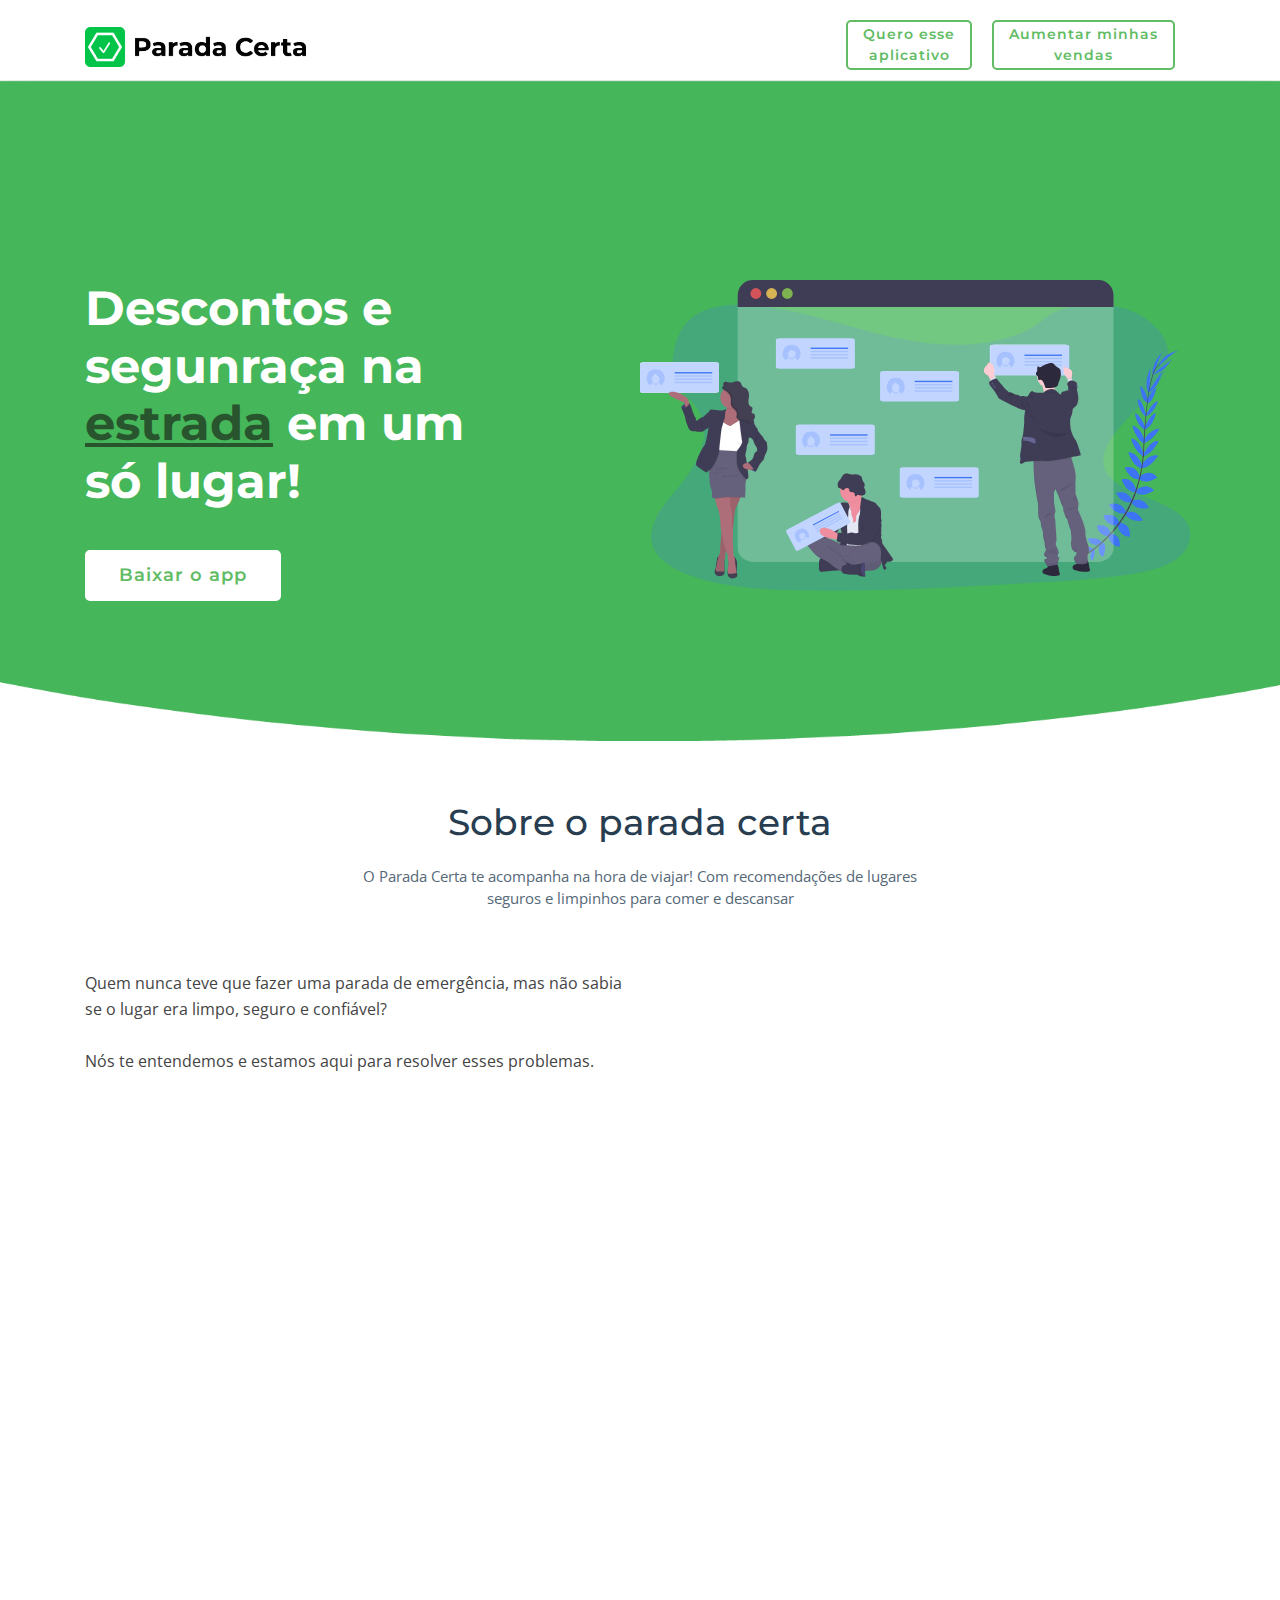
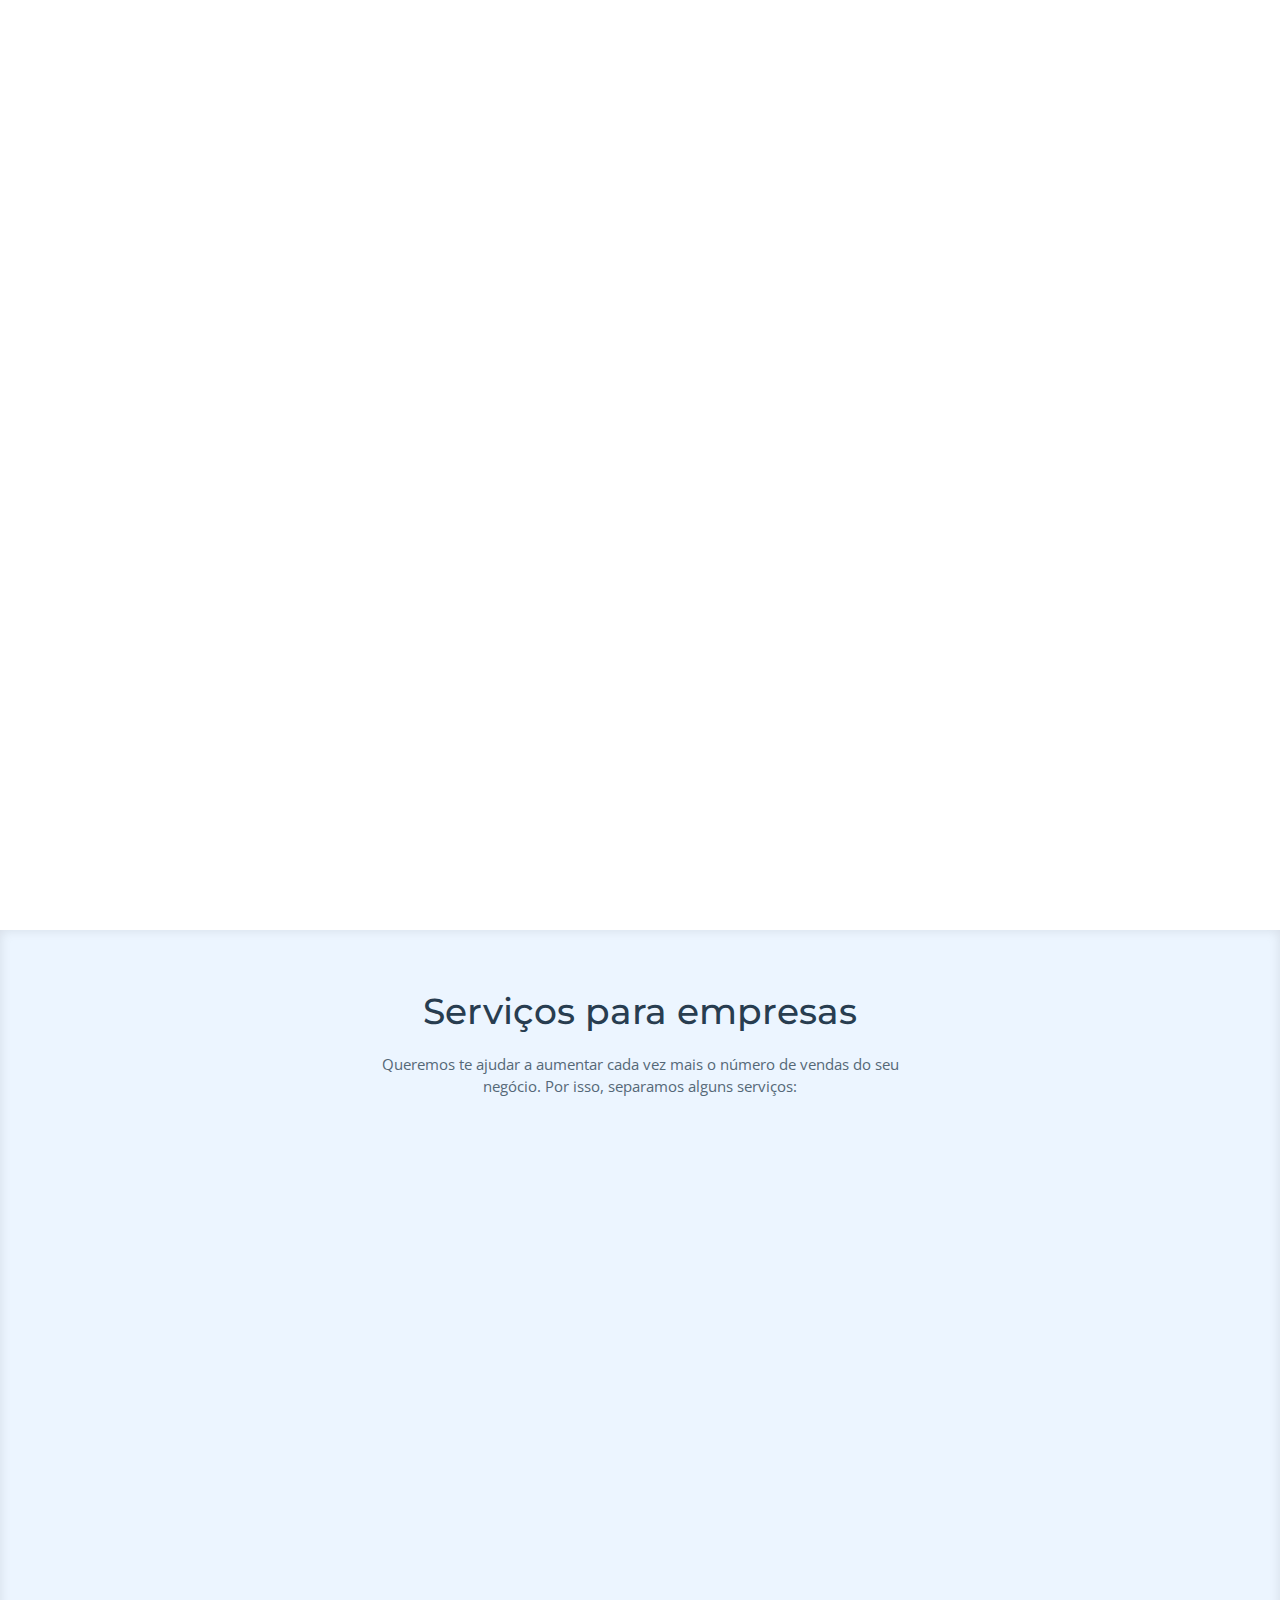
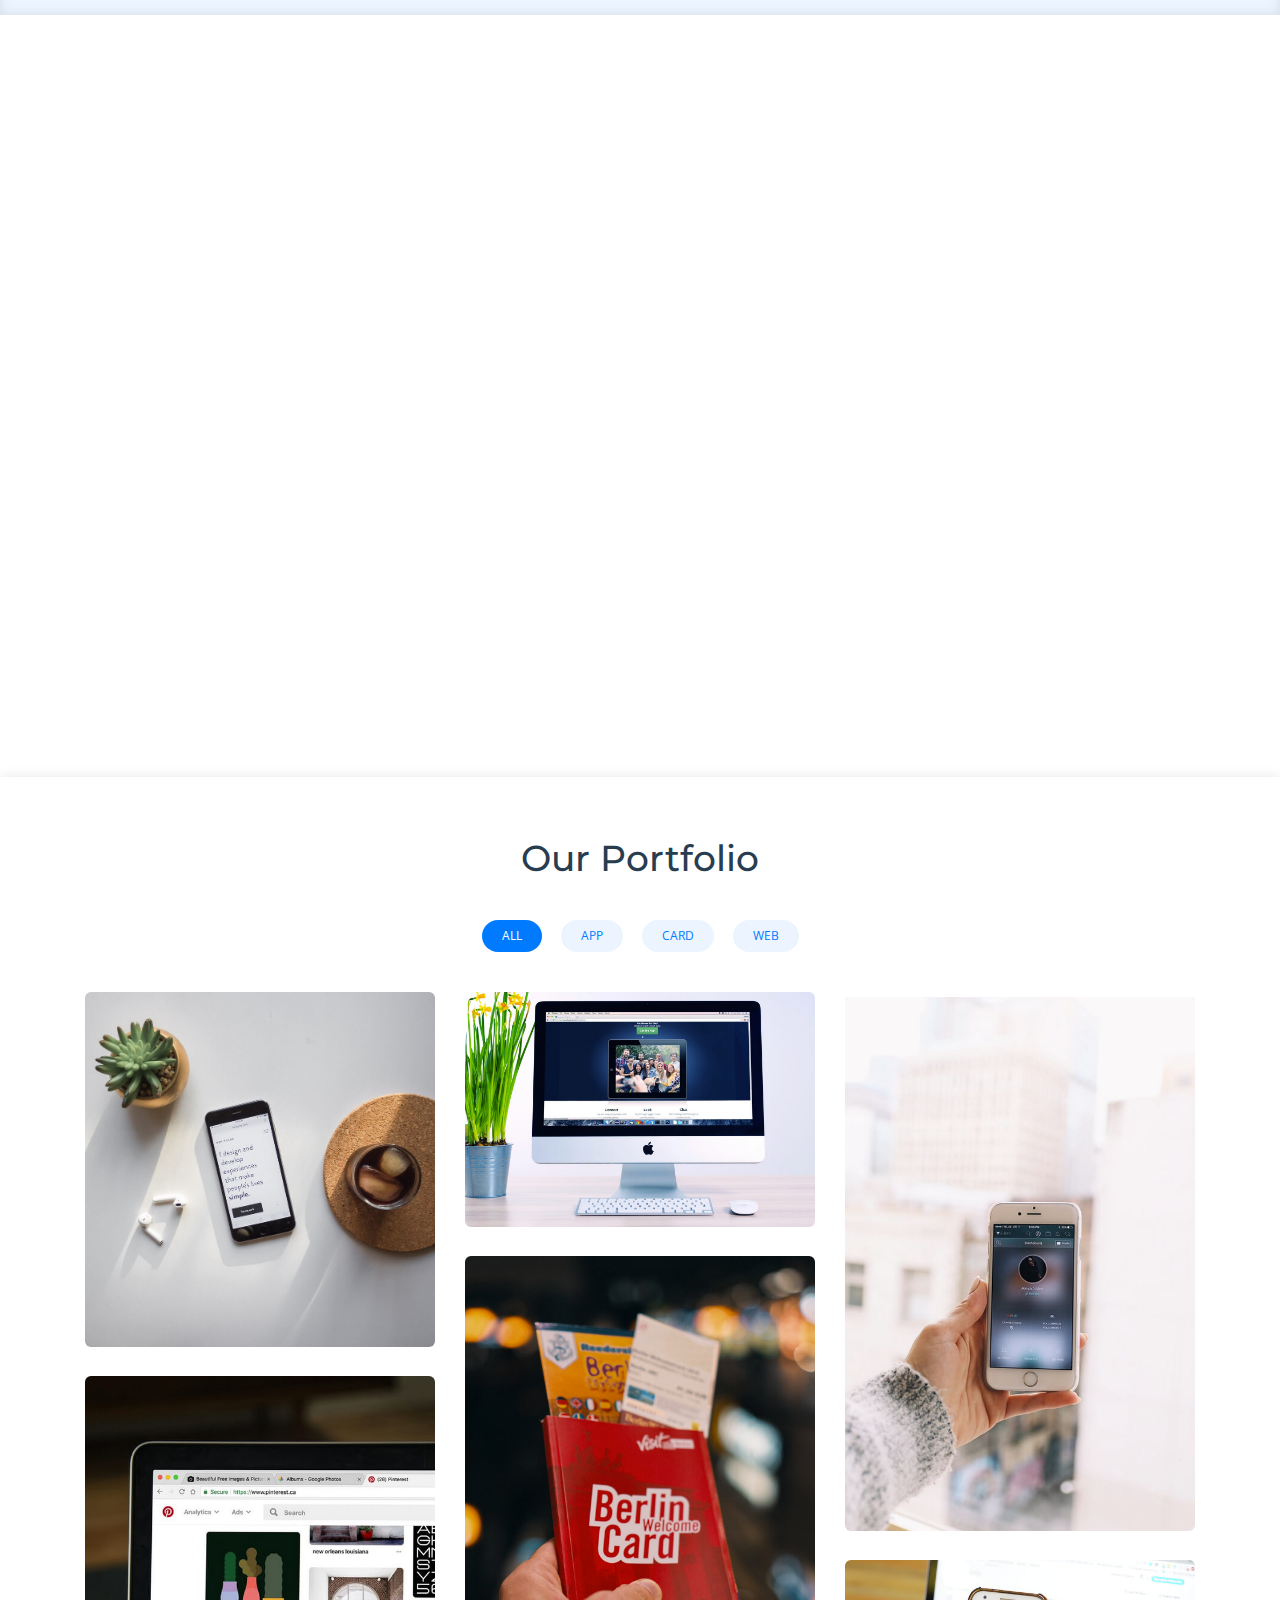
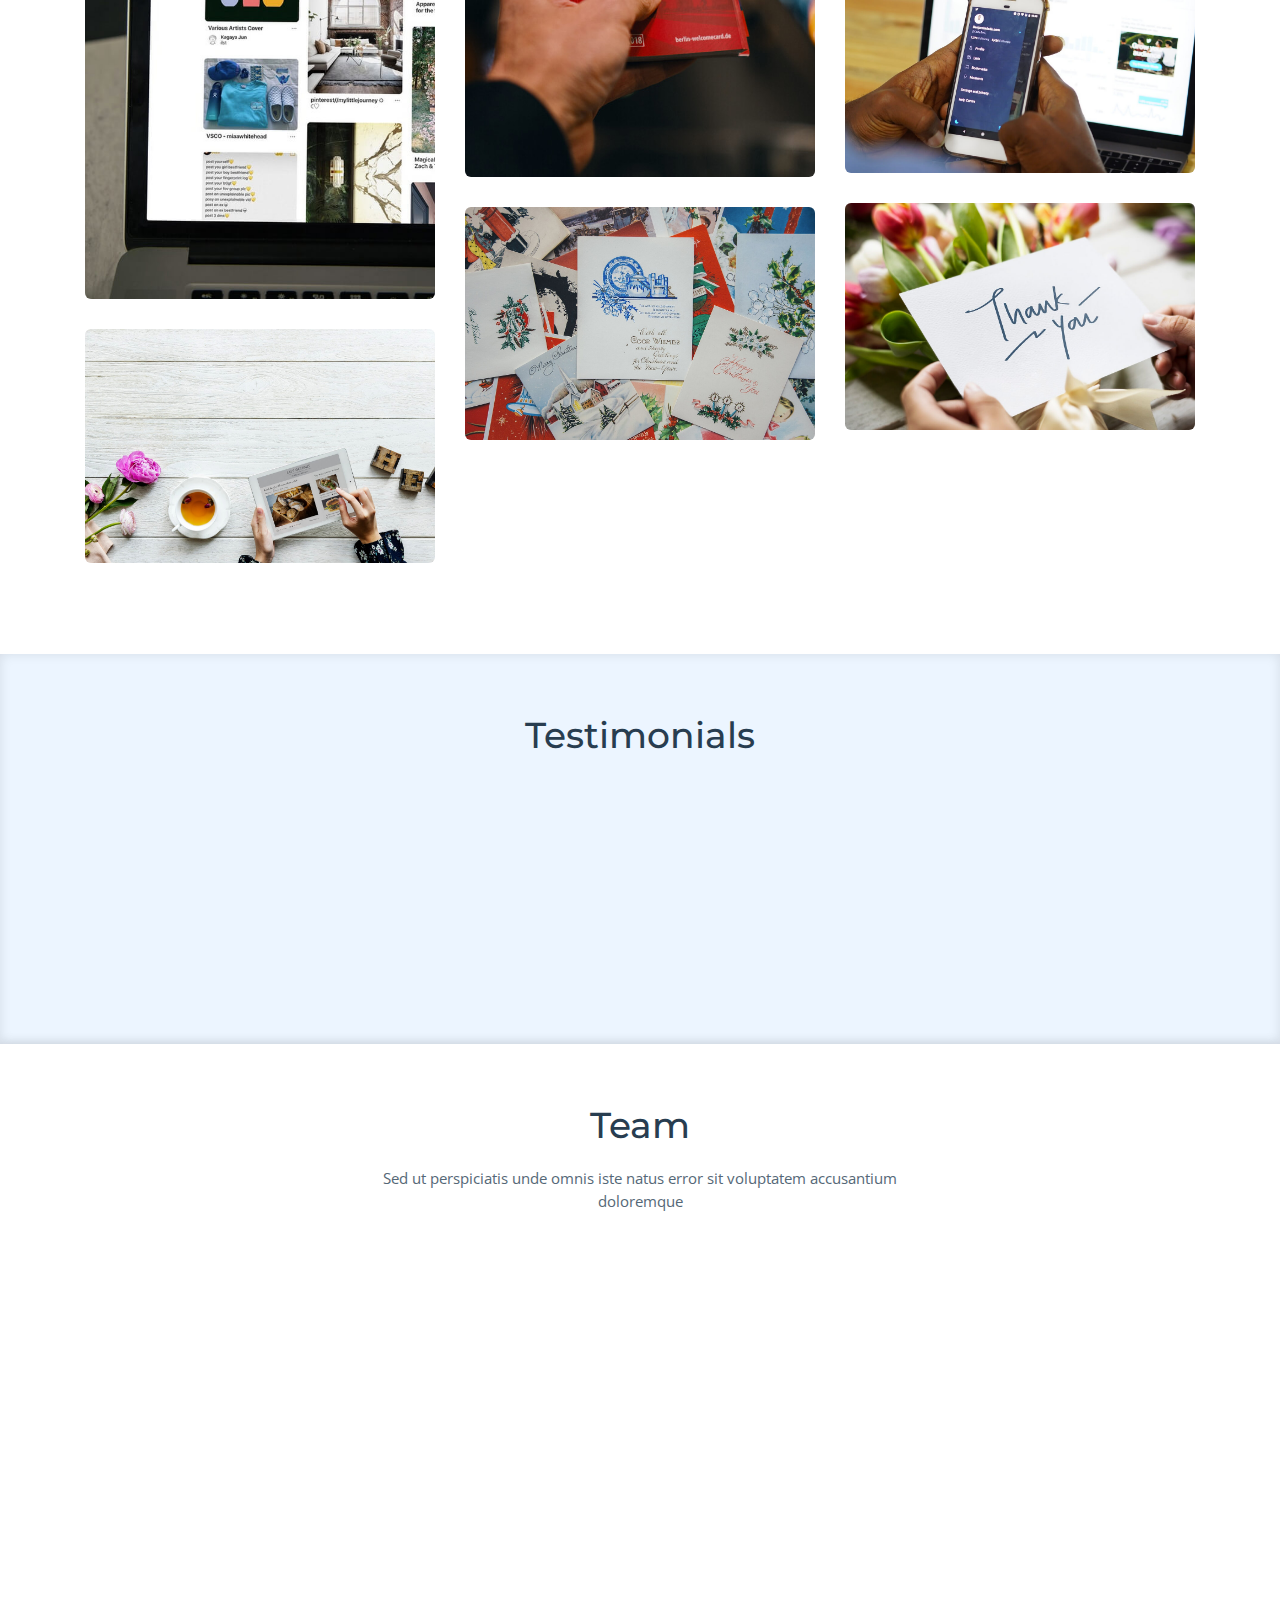
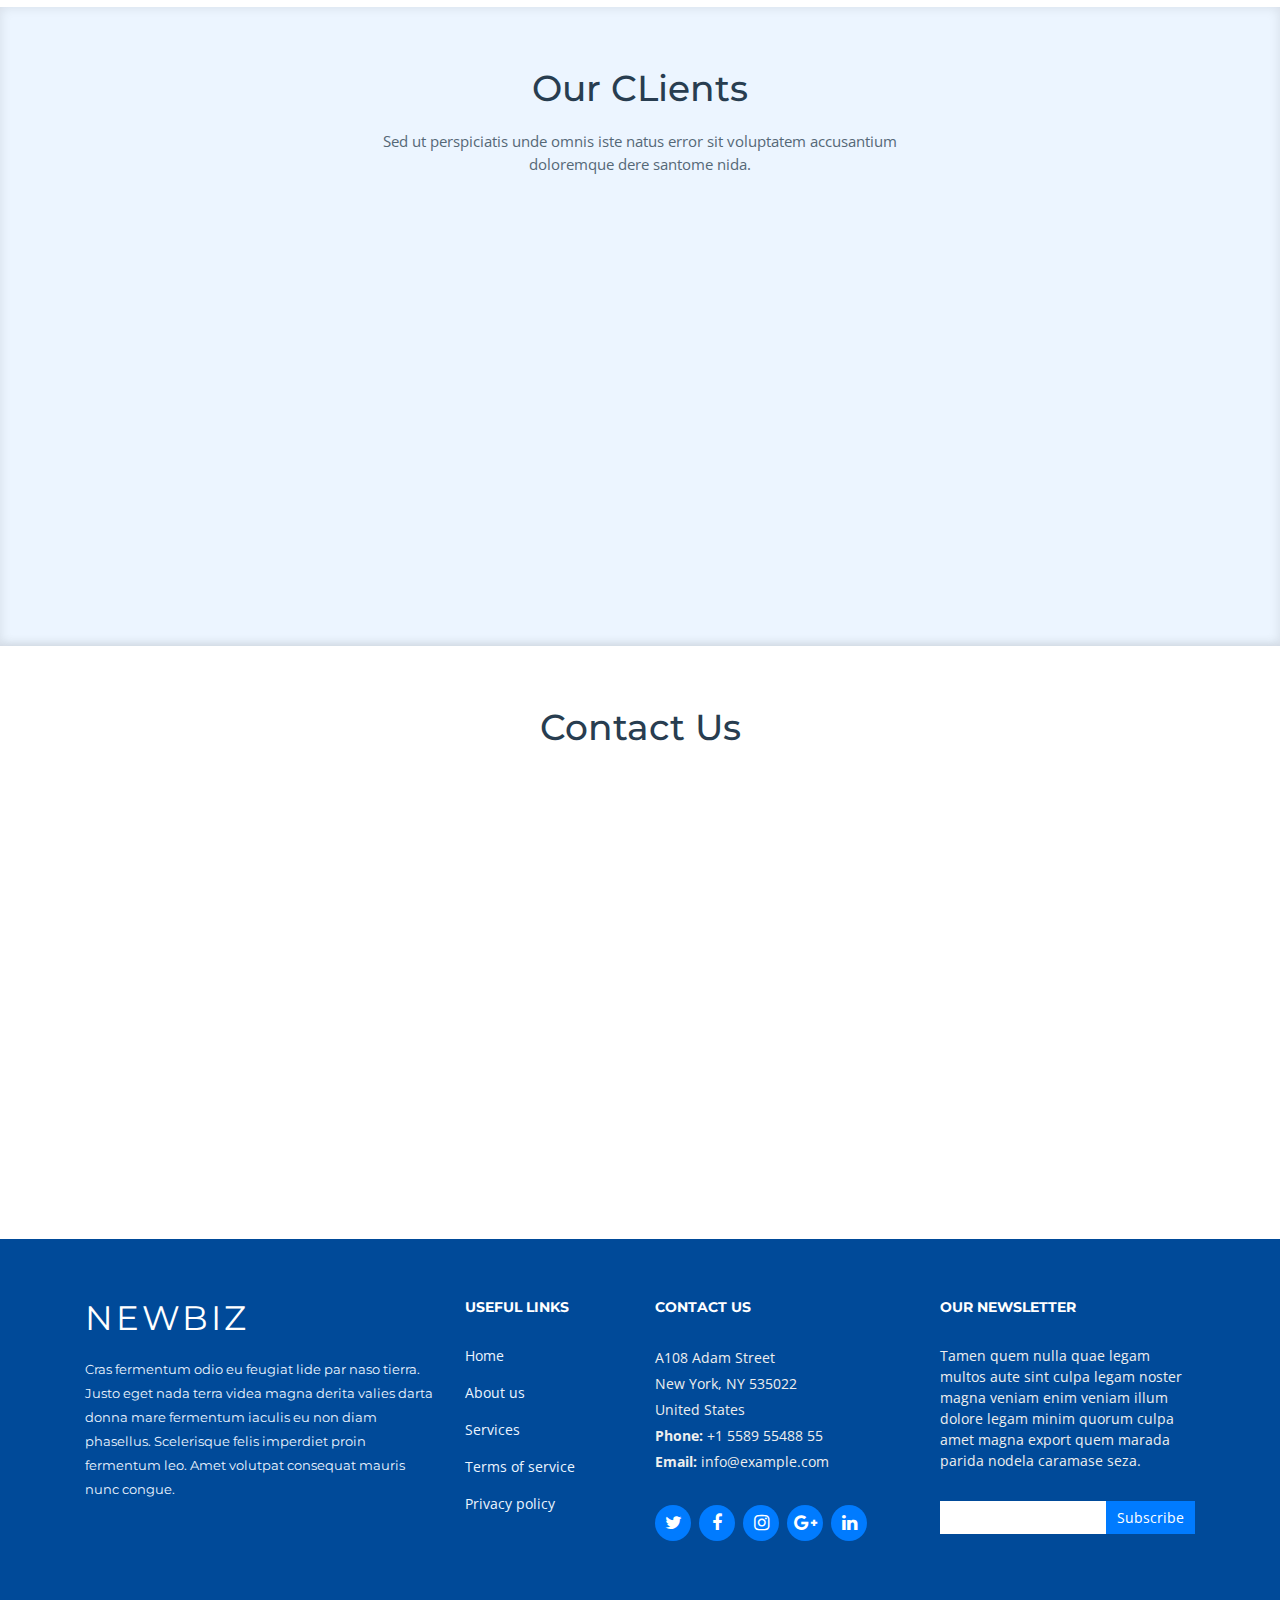
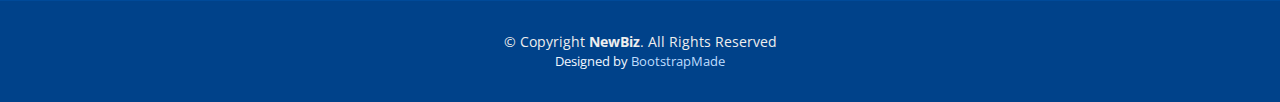
==== commit 55759478: "service cards added" ====
--- a/index.html
+++ b/index.html
@@ -139,31 +139,26 @@
             <img src="img/recursos-para-caminhoneiros.png" class="img-fluid" alt="">
           </div>
           <div class="col-lg-6 wow fadeInUp pt-5 pt-lg-0">
-            <h4>Voluptatem dignissimos provident quasi corporis voluptates sit assumenda.</h4>
+            <h4>Recursos específicos para caminhoneiros(as).</h4>
             <p>
-              Ipsum in aspernatur ut possimus sint. Quia omnis est occaecati possimus ea. Quas molestiae perspiciatis occaecati qui rerum. Deleniti quod porro sed quisquam saepe. Numquam mollitia recusandae non ad at et a.
+              Nós sabemos a importância do trabalho de vocês e prezamos pela sua segurança e saúde!<br> 
+              O aplicativo tem um recurso, dedicado a vocês, que informa características específicas de cada estabelecimento, como a segurança para pernoite, a disponibilidade e qualidade de chuveiros…
+            </p>
+          </div>
+        </div>
+
+        <div class="row about-extra">
+          <div class="col-lg-6 wow fadeInUp order-1 order-lg-2">
+            <img src="img/recursos-para-empresas.png" class="img-fluid" alt="">
+          </div>
+
+          <div class="col-lg-6 wow fadeInUp pt-4 pt-lg-0 order-2 order-lg-1">
+            <h4>Marketing Digital para empresas.</h4>
+            <p>
+              Achou que seu negócio ia ficar de lado né? Nós também queremos te ajudar. Com a nossa plataforma você pode ter seu <strong>Outdoor Digital</strong> em cada celular que passa na estrada! 
             </p>
             <p>
-              Ad vitae recusandae odit possimus. Quaerat cum ipsum corrupti. Odit qui asperiores ea corporis deserunt veritatis quidem expedita perferendis. Qui rerum eligendi ex doloribus quia sit. Porro rerum eum eum.
-            </p>
-          </div>
-        </div>
-
-        <div class="row about-extra">
-          <div class="col-lg-6 wow fadeInUp order-1 order-lg-2">
-            <img src="img/about-extra-2.svg" class="img-fluid" alt="">
-          </div>
-
-          <div class="col-lg-6 wow fadeInUp pt-4 pt-lg-0 order-2 order-lg-1">
-            <h4>Neque saepe temporibus repellat ea ipsum et. Id vel et quia tempora facere reprehenderit.</h4>
-            <p>
-             Delectus alias ut incidunt delectus nam placeat in consequatur. Sed cupiditate quia ea quis. Voluptas nemo qui aut distinctio. Cumque fugit earum est quam officiis numquam. Ducimus corporis autem at blanditiis beatae incidunt sunt. 
-            </p>
-            <p>
-              Voluptas saepe natus quidem blanditiis. Non sunt impedit voluptas mollitia beatae. Qui esse molestias. Laudantium libero nisi vitae debitis. Dolorem cupiditate est perferendis iusto.
-            </p>
-            <p>
-              Eum quia in. Magni quas ipsum a. Quis ex voluptatem inventore sint quia modi. Numquam est aut fuga mollitia exercitationem nam accusantium provident quia.
+              É só cadastrar seus produtos e serviços na nossa plataforma e nós cuidamos de <strong> enviar as propagandas</strong> para o público desejado!
             </p>
           </div>
           
@@ -179,57 +174,40 @@
       <div class="container">
 
         <header class="section-header">
-          <h3>Services</h3>
-          <p>Laudem latine persequeris id sed, ex fabulas delectus quo. No vel partiendo abhorreant vituperatoribus.</p>
+          <h3>Serviços para empresas</h3>
+          <p>Queremos te ajudar a aumentar cada vez mais o número de vendas do seu negócio. Por isso, separamos alguns serviços:</p>
         </header>
 
         <div class="row">
-
           <div class="col-md-6 col-lg-5 offset-lg-1 wow bounceInUp" data-wow-duration="1.4s">
             <div class="box">
-              <div class="icon"><i class="ion-ios-analytics-outline" style="color: #ff689b;"></i></div>
-              <h4 class="title"><a href="">Lorem Ipsum</a></h4>
-              <p class="description">Voluptatum deleniti atque corrupti quos dolores et quas molestias excepturi sint occaecati cupiditate non provident</p>
+              <div class="icon"><img src="img/services-icons/aumente-suas-vendas.svg"></div>
+              <h4 class="title"><a href="">Aumente suas vendas</a></h4>
+              <p class="description">Envie alertas com promoções e propagandas para atrair mais clientes</p>
             </div>
           </div>
           <div class="col-md-6 col-lg-5 wow bounceInUp" data-wow-duration="1.4s">
             <div class="box">
-              <div class="icon"><i class="ion-ios-bookmarks-outline" style="color: #e9bf06;"></i></div>
-              <h4 class="title"><a href="">Dolor Sitema</a></h4>
-              <p class="description">Minim veniam, quis nostrud exercitation ullamco laboris nisi ut aliquip ex ea commodo consequat tarad limino ata</p>
+              <div class="icon"><img src="img/services-icons/tudo-no-seu-tempo.svg"></div>
+              <h4 class="title"><a href="">Tudo no seu tempo</a></h4>
+              <p class="description">Feedbacks instantaneos para melhar ainda mais o seu atendimento</p>
             </div>
           </div>
 
           <div class="col-md-6 col-lg-5 offset-lg-1 wow bounceInUp" data-wow-delay="0.1s" data-wow-duration="1.4s">
             <div class="box">
-              <div class="icon"><i class="ion-ios-paper-outline" style="color: #3fcdc7;"></i></div>
-              <h4 class="title"><a href="">Sed ut perspiciatis</a></h4>
-              <p class="description">Duis aute irure dolor in reprehenderit in voluptate velit esse cillum dolore eu fugiat nulla pariatur</p>
+              <div class="icon"><img src="img/services-icons/voce-no-controle.svg"></div>
+              <h4 class="title"><a href="">Você no controle</a></h4>
+              <p class="description">Obtenha resultado de quais anúncios e produtos estão rendendo mais</p>
             </div>
           </div>
           <div class="col-md-6 col-lg-5 wow bounceInUp" data-wow-delay="0.1s" data-wow-duration="1.4s">
             <div class="box">
-              <div class="icon"><i class="ion-ios-speedometer-outline" style="color:#41cf2e;"></i></div>
-              <h4 class="title"><a href="">Magni Dolores</a></h4>
-              <p class="description">Excepteur sint occaecat cupidatat non proident, sunt in culpa qui officia deserunt mollit anim id est laborum</p>
-            </div>
-          </div>
-
-          <div class="col-md-6 col-lg-5 offset-lg-1 wow bounceInUp" data-wow-delay="0.2s" data-wow-duration="1.4s">
-            <div class="box">
-              <div class="icon"><i class="ion-ios-world-outline" style="color: #d6ff22;"></i></div>
-              <h4 class="title"><a href="">Nemo Enim</a></h4>
-              <p class="description">At vero eos et accusamus et iusto odio dignissimos ducimus qui blanditiis praesentium voluptatum deleniti atque</p>
-            </div>
-          </div>
-          <div class="col-md-6 col-lg-5 wow bounceInUp" data-wow-delay="0.2s" data-wow-duration="1.4s">
-            <div class="box">
-              <div class="icon"><i class="ion-ios-clock-outline" style="color: #4680ff;"></i></div>
-              <h4 class="title"><a href="">Eiusmod Tempor</a></h4>
-              <p class="description">Et harum quidem rerum facilis est et expedita distinctio. Nam libero tempore, cum soluta nobis est eligendi</p>
-            </div>
-          </div>
-
+              <div class="icon"><img src="img/services-icons/conheca-melhor-seus-clientes.svg"></div>
+              <h4 class="title"><a href="">Conheça seus clientes</a></h4>
+              <p class="description">Divulgue propagandas de acordo com localização, tempo e perfil de cliente</p>
+            </div>
+          </div>
         </div>
 
       </div>
--- a/css/style.css
+++ b/css/style.css
@@ -614,7 +614,7 @@
 
 #services .icon {
   position: absolute;
-  left: -10px;
+  left: 33px;
   top: calc(50% - 32px);
 }
 
@@ -625,7 +625,7 @@
 }
 
 #services .title {
-  margin-left: 40px;
+  margin-left: 130px;
   font-weight: 700;
   margin-bottom: 15px;
   font-size: 18px;
@@ -636,12 +636,12 @@
 }
 
 #services .box:hover .title a {
-  color: #007bff;
+  color: #61BC64;
 }
 
 #services .description {
   font-size: 14px;
-  margin-left: 40px;
+  margin-left: 130px;
   line-height: 24px;
   margin-bottom: 0;
 }
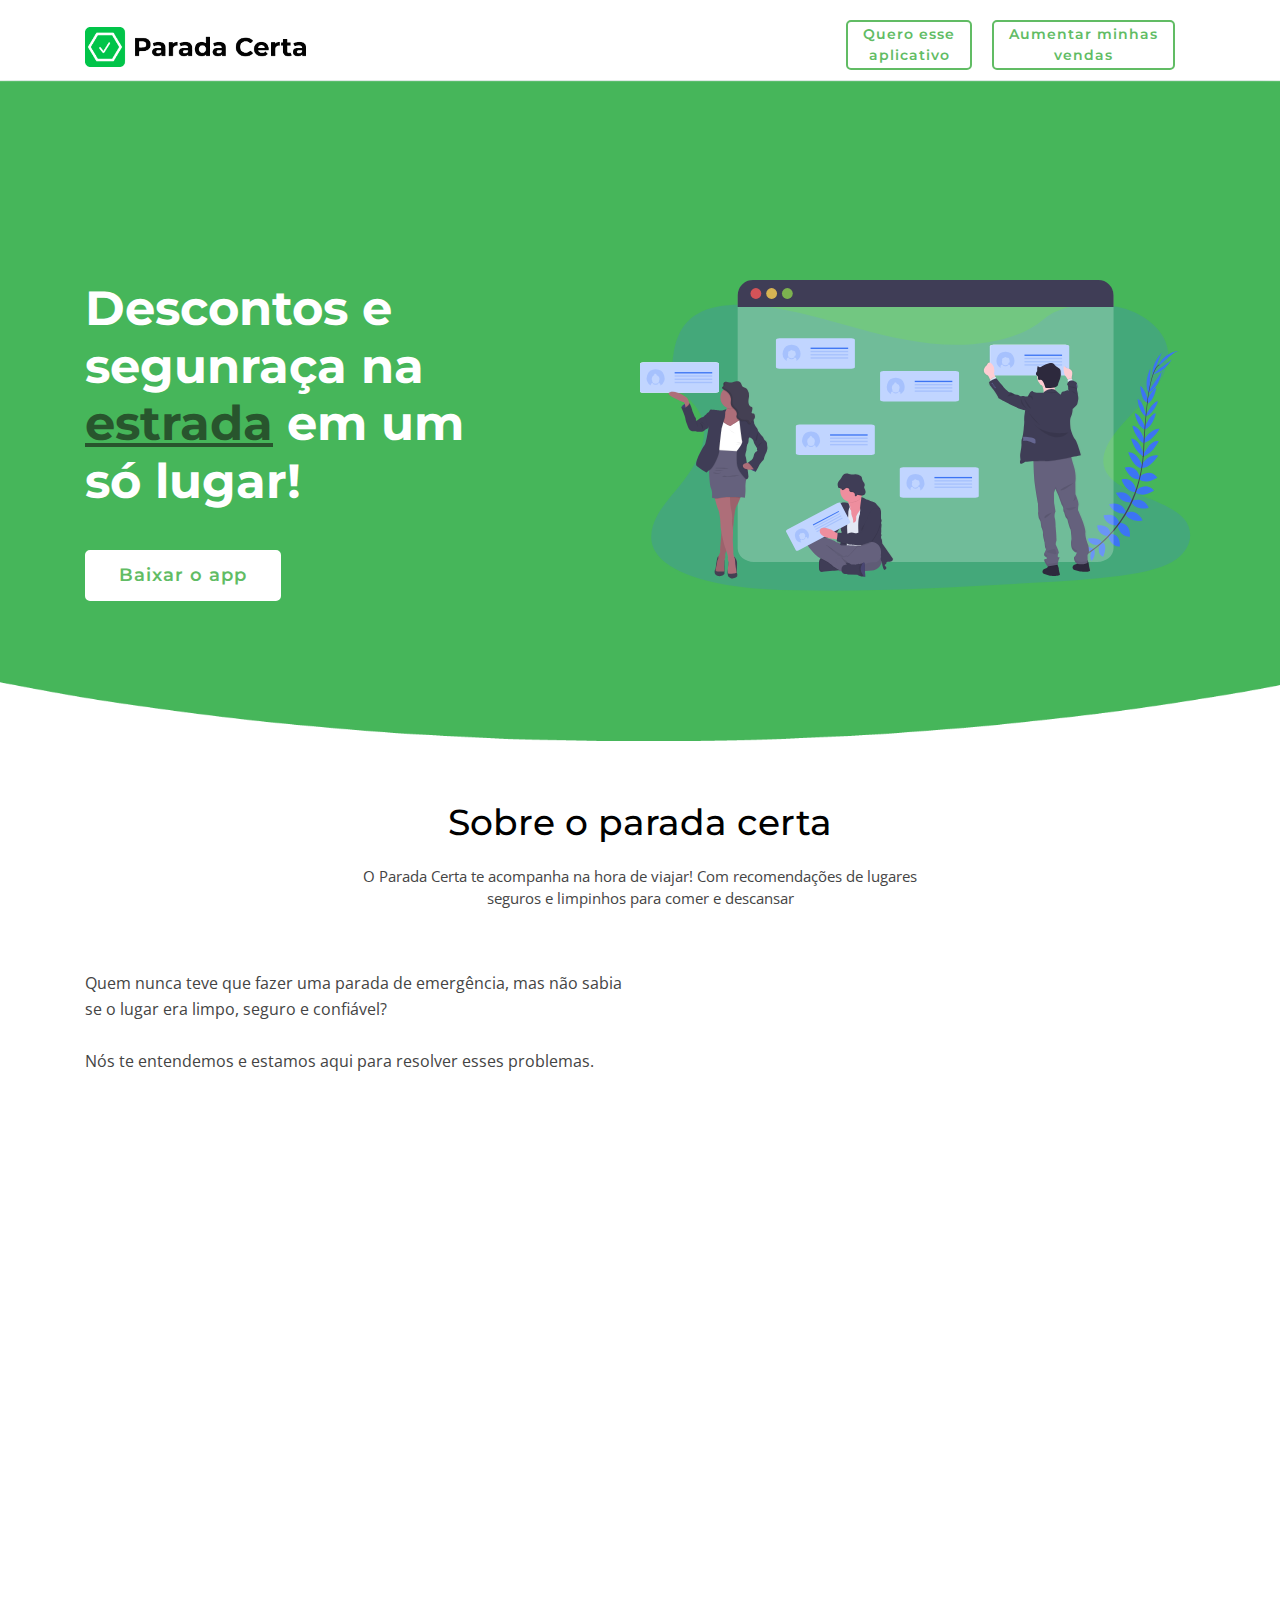
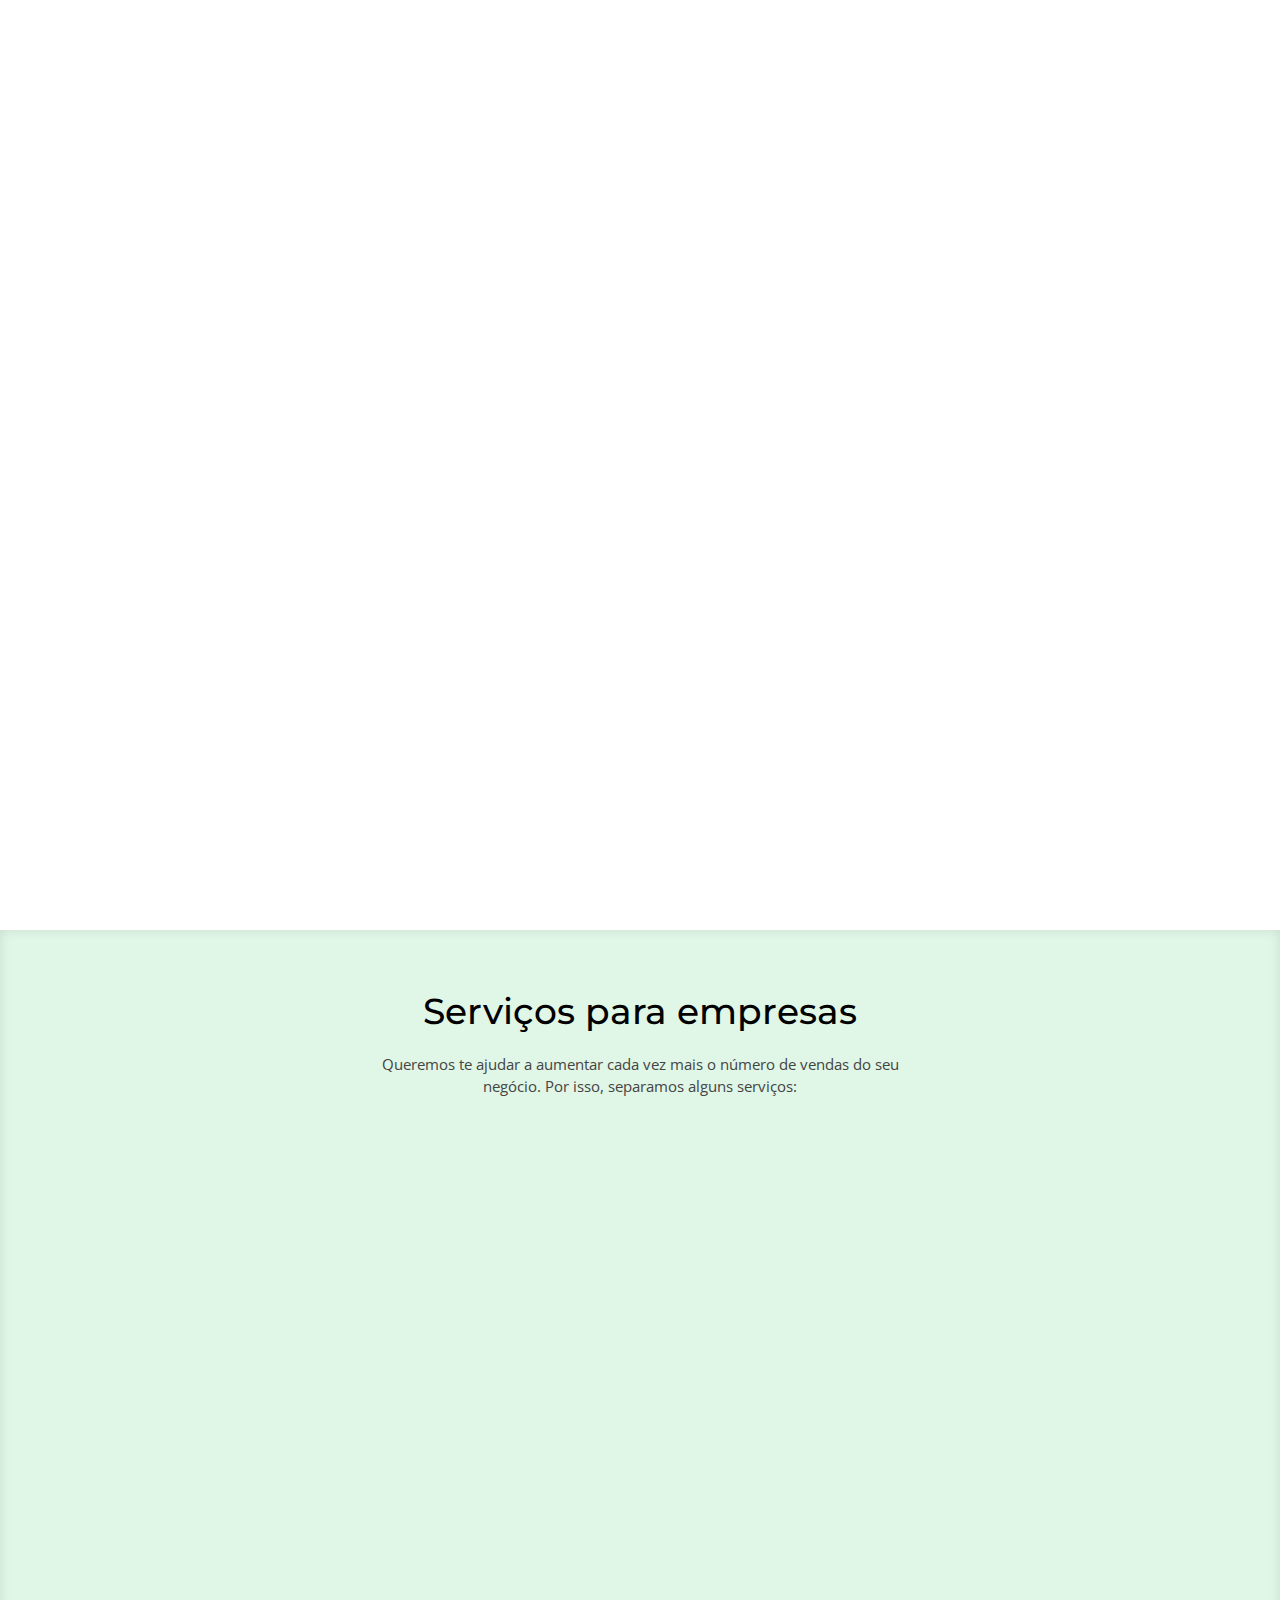
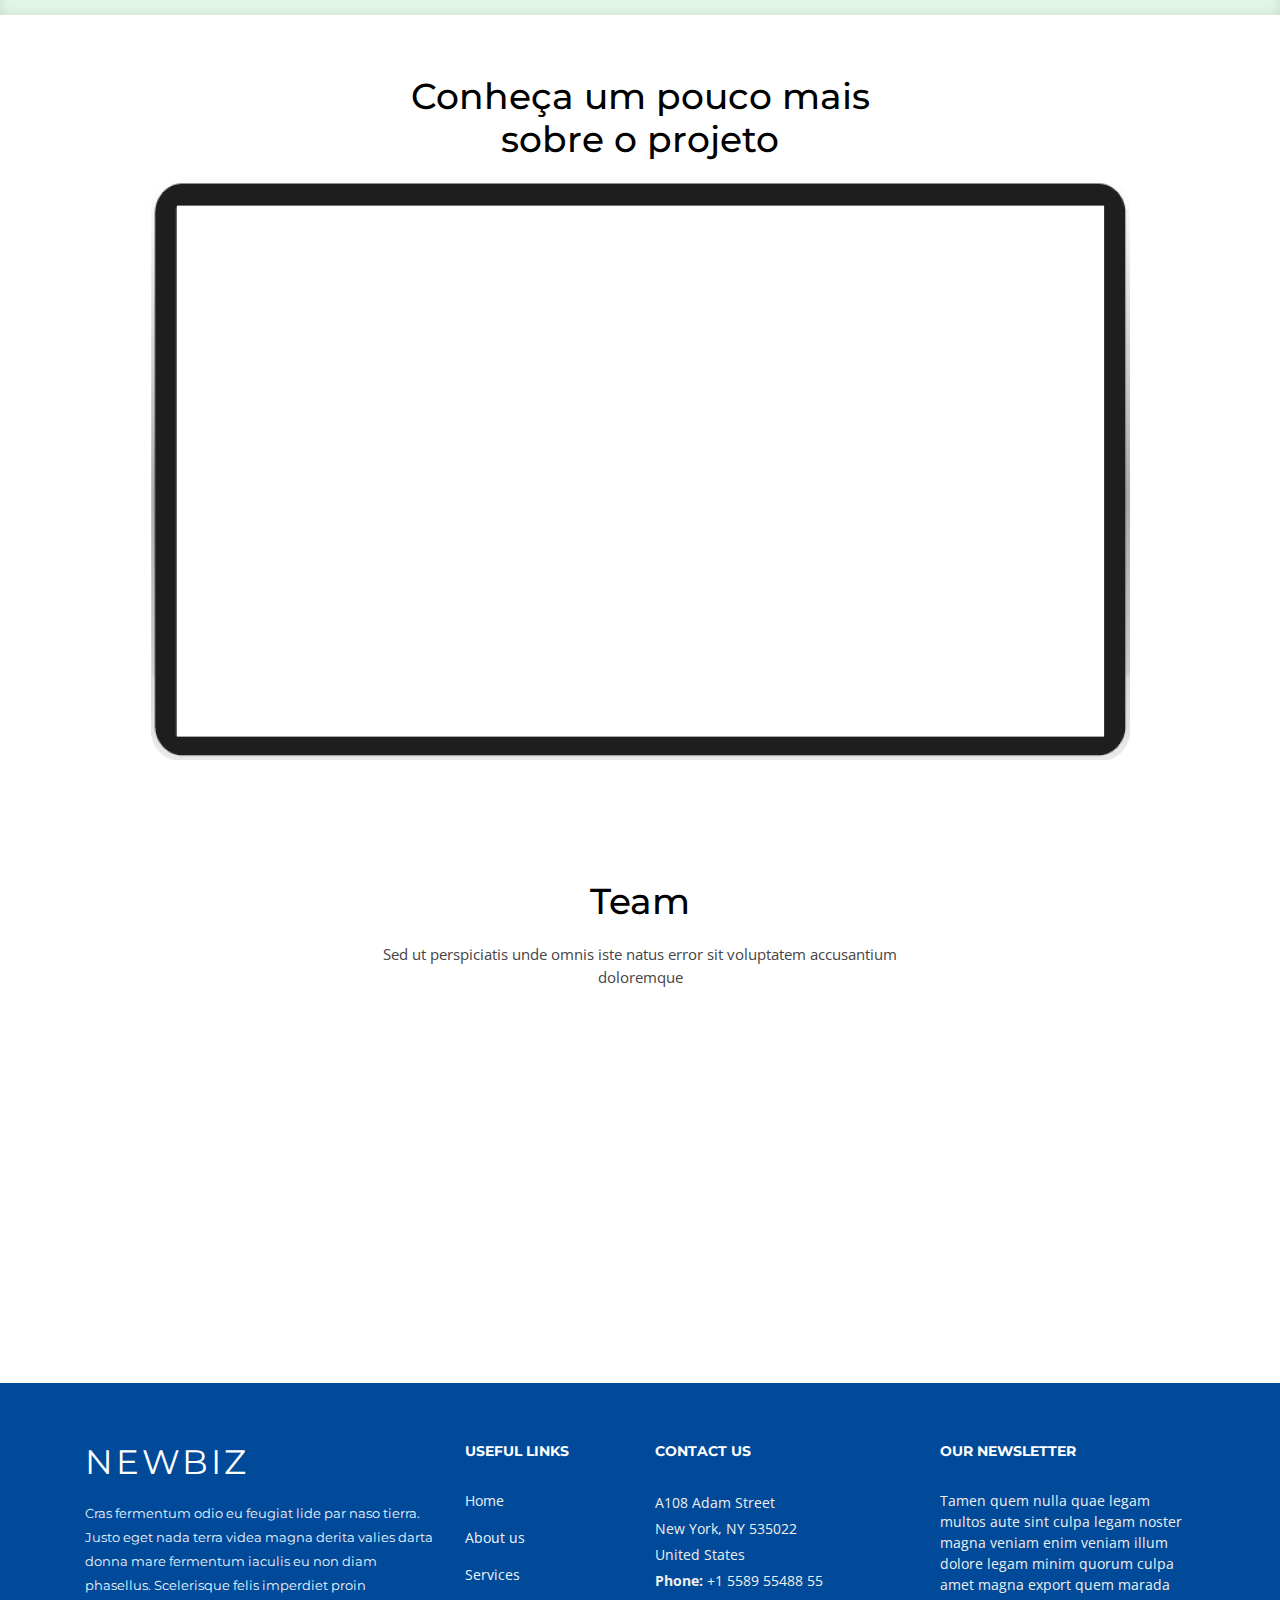
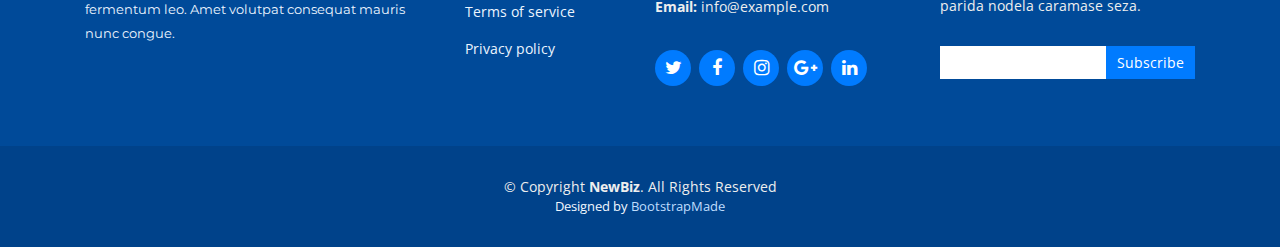
==== commit 28b889b9: "screen video mockup added" ====
--- a/index.html
+++ b/index.html
@@ -68,7 +68,6 @@
       <div class="intro-img">
         <img src="img/intro-img.svg" alt="" class="img-fluid">
       </div>
-
       <div class="intro-info">
         <h2>Descontos e <br>segunraça na<br><span>estrada</span> em um<br>só lugar!</h2>
         <div>
@@ -213,305 +212,21 @@
       </div>
     </section><!-- #services -->
 
+
     <!--==========================
-      Why Us Section
+      Project video
     ============================-->
-    <section id="why-us" class="wow fadeIn">
+    <section id="video">
       <div class="container">
-        <header class="section-header">
-          <h3>Why choose us?</h3>
-          <p>Laudem latine persequeris id sed, ex fabulas delectus quo. No vel partiendo abhorreant vituperatoribus.</p>
-        </header>
-
-        <div class="row row-eq-height justify-content-center">
-
-          <div class="col-lg-4 mb-4">
-            <div class="card wow bounceInUp">
-                <i class="fa fa-diamond"></i>
-              <div class="card-body">
-                <h5 class="card-title">Corporis dolorem</h5>
-                <p class="card-text">Deleniti optio et nisi dolorem debitis. Aliquam nobis est temporibus sunt ab inventore officiis aut voluptatibus.</p>
-                <a href="#" class="readmore">Read more </a>
-              </div>
-            </div>
-          </div>
-
-          <div class="col-lg-4 mb-4">
-            <div class="card wow bounceInUp">
-                <i class="fa fa-language"></i>
-              <div class="card-body">
-                <h5 class="card-title">Voluptates dolores</h5>
-                <p class="card-text">Voluptates nihil et quis omnis et eaque omnis sint aut. Ducimus dolorum aspernatur.</p>
-                <a href="#" class="readmore">Read more </a>
-              </div>
-            </div>
-          </div>
-
-          <div class="col-lg-4 mb-4">
-            <div class="card wow bounceInUp">
-                <i class="fa fa-object-group"></i>
-              <div class="card-body">
-                <h5 class="card-title">Eum ut aspernatur</h5>
-                <p class="card-text">Autem quod nesciunt eos ea aut amet laboriosam ab. Eos quis porro in non nemo ex. </p>
-                <a href="#" class="readmore">Read more </a>
-              </div>
-            </div>
-          </div>
-
-        </div>
-
-        <div class="row counters">
-
-          <div class="col-lg-3 col-6 text-center">
-            <span data-toggle="counter-up">274</span>
-            <p>Clients</p>
-          </div>
-
-          <div class="col-lg-3 col-6 text-center">
-            <span data-toggle="counter-up">421</span>
-            <p>Projects</p>
-          </div>
-
-          <div class="col-lg-3 col-6 text-center">
-            <span data-toggle="counter-up">1,364</span>
-            <p>Hours Of Support</p>
-          </div>
-
-          <div class="col-lg-3 col-6 text-center">
-            <span data-toggle="counter-up">18</span>
-            <p>Hard Workers</p>
-          </div>
-  
-        </div>
-
+        <div class="section-header">
+          <h3>Conheça um pouco mais<br>sobre o projeto</h3>
+          <img src="img/screen-mockup.png" class="img-fluid">
+        </div>
       </div>
     </section>
-
+   
     <!--==========================
-      Portfolio Section
-    ============================-->
-    <section id="portfolio" class="clearfix">
-      <div class="container">
-
-        <header class="section-header">
-          <h3 class="section-title">Our Portfolio</h3>
-        </header>
-
-        <div class="row">
-          <div class="col-lg-12">
-            <ul id="portfolio-flters">
-              <li data-filter="*" class="filter-active">All</li>
-              <li data-filter=".filter-app">App</li>
-              <li data-filter=".filter-card">Card</li>
-              <li data-filter=".filter-web">Web</li>
-            </ul>
-          </div>
-        </div>
-
-        <div class="row portfolio-container">
-
-          <div class="col-lg-4 col-md-6 portfolio-item filter-app">
-            <div class="portfolio-wrap">
-              <img src="img/portfolio/app1.jpg" class="img-fluid" alt="">
-              <div class="portfolio-info">
-                <h4><a href="#">App 1</a></h4>
-                <p>App</p>
-                <div>
-                  <a href="img/portfolio/app1.jpg" data-lightbox="portfolio" data-title="App 1" class="link-preview" title="Preview"><i class="ion ion-eye"></i></a>
-                  <a href="#" class="link-details" title="More Details"><i class="ion ion-android-open"></i></a>
-                </div>
-              </div>
-            </div>
-          </div>
-
-          <div class="col-lg-4 col-md-6 portfolio-item filter-web" data-wow-delay="0.1s">
-            <div class="portfolio-wrap">
-              <img src="img/portfolio/web3.jpg" class="img-fluid" alt="">
-              <div class="portfolio-info">
-                <h4><a href="#">Web 3</a></h4>
-                <p>Web</p>
-                <div>
-                  <a href="img/portfolio/web3.jpg" class="link-preview" data-lightbox="portfolio" data-title="Web 3" title="Preview"><i class="ion ion-eye"></i></a>
-                  <a href="#" class="link-details" title="More Details"><i class="ion ion-android-open"></i></a>
-                </div>
-              </div>
-            </div>
-          </div>
-
-          <div class="col-lg-4 col-md-6 portfolio-item filter-app" data-wow-delay="0.2s">
-            <div class="portfolio-wrap">
-              <img src="img/portfolio/app2.jpg" class="img-fluid" alt="">
-              <div class="portfolio-info">
-                <h4><a href="#">App 2</a></h4>
-                <p>App</p>
-                <div>
-                  <a href="img/portfolio/app2.jpg" class="link-preview" data-lightbox="portfolio" data-title="App 2" title="Preview"><i class="ion ion-eye"></i></a>
-                  <a href="#" class="link-details" title="More Details"><i class="ion ion-android-open"></i></a>
-                </div>
-              </div>
-            </div>
-          </div>
-
-          <div class="col-lg-4 col-md-6 portfolio-item filter-card">
-            <div class="portfolio-wrap">
-              <img src="img/portfolio/card2.jpg" class="img-fluid" alt="">
-              <div class="portfolio-info">
-                <h4><a href="#">Card 2</a></h4>
-                <p>Card</p>
-                <div>
-                  <a href="img/portfolio/card2.jpg" class="link-preview" data-lightbox="portfolio" data-title="Card 2" title="Preview"><i class="ion ion-eye"></i></a>
-                  <a href="#" class="link-details" title="More Details"><i class="ion ion-android-open"></i></a>
-                </div>
-              </div>
-            </div>
-          </div>
-
-          <div class="col-lg-4 col-md-6 portfolio-item filter-web" data-wow-delay="0.1s">
-            <div class="portfolio-wrap">
-              <img src="img/portfolio/web2.jpg" class="img-fluid" alt="">
-              <div class="portfolio-info">
-                <h4><a href="#">Web 2</a></h4>
-                <p>Web</p>
-                <div>
-                  <a href="img/portfolio/web2.jpg" class="link-preview" data-lightbox="portfolio" data-title="Web 2" title="Preview"><i class="ion ion-eye"></i></a>
-                  <a href="#" class="link-details" title="More Details"><i class="ion ion-android-open"></i></a>
-                </div>
-              </div>
-            </div>
-          </div>
-
-          <div class="col-lg-4 col-md-6 portfolio-item filter-app" data-wow-delay="0.2s">
-            <div class="portfolio-wrap">
-              <img src="img/portfolio/app3.jpg" class="img-fluid" alt="">
-              <div class="portfolio-info">
-                <h4><a href="#">App 3</a></h4>
-                <p>App</p>
-                <div>
-                  <a href="img/portfolio/app3.jpg" class="link-preview" data-lightbox="portfolio" data-title="App 3" title="Preview"><i class="ion ion-eye"></i></a>
-                  <a href="#" class="link-details" title="More Details"><i class="ion ion-android-open"></i></a>
-                </div>
-              </div>
-            </div>
-          </div>
-
-          <div class="col-lg-4 col-md-6 portfolio-item filter-card">
-            <div class="portfolio-wrap">
-              <img src="img/portfolio/card1.jpg" class="img-fluid" alt="">
-              <div class="portfolio-info">
-                <h4><a href="#">Card 1</a></h4>
-                <p>Card</p>
-                <div>
-                  <a href="img/portfolio/card1.jpg" class="link-preview" data-lightbox="portfolio" data-title="Card 1" title="Preview"><i class="ion ion-eye"></i></a>
-                  <a href="#" class="link-details" title="More Details"><i class="ion ion-android-open"></i></a>
-                </div>
-              </div>
-            </div>
-          </div>
-
-          <div class="col-lg-4 col-md-6 portfolio-item filter-card" data-wow-delay="0.1s">
-            <div class="portfolio-wrap">
-              <img src="img/portfolio/card3.jpg" class="img-fluid" alt="">
-              <div class="portfolio-info">
-                <h4><a href="#">Card 3</a></h4>
-                <p>Card</p>
-                <div>
-                  <a href="img/portfolio/card3.jpg" class="link-preview" data-lightbox="portfolio" data-title="Card 3" title="Preview"><i class="ion ion-eye"></i></a>
-                  <a href="#" class="link-details" title="More Details"><i class="ion ion-android-open"></i></a>
-                </div>
-              </div>
-            </div>
-          </div>
-
-          <div class="col-lg-4 col-md-6 portfolio-item filter-web" data-wow-delay="0.2s">
-            <div class="portfolio-wrap">
-              <img src="img/portfolio/web1.jpg" class="img-fluid" alt="">
-              <div class="portfolio-info">
-                <h4><a href="#">Web 1</a></h4>
-                <p>Web</p>
-                <div>
-                  <a href="img/portfolio/web1.jpg" class="link-preview" data-lightbox="portfolio" data-title="Web 1" title="Preview"><i class="ion ion-eye"></i></a>
-                  <a href="#" class="link-details" title="More Details"><i class="ion ion-android-open"></i></a>
-                </div>
-              </div>
-            </div>
-          </div>
-
-        </div>
-
-      </div>
-    </section><!-- #portfolio -->
-
-    <!--==========================
-      Clients Section
-    ============================-->
-    <section id="testimonials" class="section-bg">
-      <div class="container">
-
-        <header class="section-header">
-          <h3>Testimonials</h3>
-        </header>
-
-        <div class="row justify-content-center">
-          <div class="col-lg-8">
-
-            <div class="owl-carousel testimonials-carousel wow fadeInUp">
-    
-              <div class="testimonial-item">
-                <img src="img/testimonial-1.jpg" class="testimonial-img" alt="">
-                <h3>Saul Goodman</h3>
-                <h4>Ceo &amp; Founder</h4>
-                <p>
-                  Proin iaculis purus consequat sem cure digni ssim donec porttitora entum suscipit rhoncus. Accusantium quam, ultricies eget id, aliquam eget nibh et. Maecen aliquam, risus at semper.
-                </p>
-              </div>
-    
-              <div class="testimonial-item">
-                <img src="img/testimonial-2.jpg" class="testimonial-img" alt="">
-                <h3>Sara Wilsson</h3>
-                <h4>Designer</h4>
-                <p>
-                  Export tempor illum tamen malis malis eram quae irure esse labore quem cillum quid cillum eram malis quorum velit fore eram velit sunt aliqua noster fugiat irure amet legam anim culpa.
-                </p>
-              </div>
-    
-              <div class="testimonial-item">
-                <img src="img/testimonial-3.jpg" class="testimonial-img" alt="">
-                <h3>Jena Karlis</h3>
-                <h4>Store Owner</h4>
-                <p>
-                  Enim nisi quem export duis labore cillum quae magna enim sint quorum nulla quem veniam duis minim tempor labore quem eram duis noster aute amet eram fore quis sint minim.
-                </p>
-              </div>
-    
-              <div class="testimonial-item">
-                <img src="img/testimonial-4.jpg" class="testimonial-img" alt="">
-                <h3>Matt Brandon</h3>
-                <h4>Freelancer</h4>
-                <p>
-                  Fugiat enim eram quae cillum dolore dolor amet nulla culpa multos export minim fugiat minim velit minim dolor enim duis veniam ipsum anim magna sunt elit fore quem dolore labore illum veniam.
-                </p>
-              </div>
-    
-              <div class="testimonial-item">
-                <img src="img/testimonial-5.jpg" class="testimonial-img" alt="">
-                <h3>John Larson</h3>
-                <h4>Entrepreneur</h4>
-                <p>
-                  Quis quorum aliqua sint quem legam fore sunt eram irure aliqua veniam tempor noster veniam enim culpa labore duis sunt culpa nulla illum cillum fugiat legam esse veniam culpa fore nisi cillum quid.
-                </p>
-              </div>
-
-            </div>
-
-          </div>
-        </div>
-
-
-      </div>
-    </section><!-- #testimonials -->
-
-    <!--==========================
-      Team Section
+      Team Section 
     ============================-->
     <section id="team">
       <div class="container">
@@ -519,9 +234,7 @@
           <h3>Team</h3>
           <p>Sed ut perspiciatis unde omnis iste natus error sit voluptatem accusantium doloremque</p>
         </div>
-
         <div class="row">
-
           <div class="col-lg-3 col-md-6 wow fadeInUp">
             <div class="member">
               <img src="img/team-1.jpg" class="img-fluid" alt="">
@@ -599,142 +312,7 @@
       </div>
     </section><!-- #team -->
 
-    <!--==========================
-      Clients Section
-    ============================-->
-    <section id="clients" class="section-bg">
-
-      <div class="container">
-
-        <div class="section-header">
-          <h3>Our CLients</h3>
-          <p>Sed ut perspiciatis unde omnis iste natus error sit voluptatem accusantium doloremque dere santome nida.</p>
-        </div>
-
-        <div class="row no-gutters clients-wrap clearfix wow fadeInUp">
-
-          <div class="col-lg-3 col-md-4 col-xs-6">
-            <div class="client-logo">
-              <img src="img/clients/client-1.png" class="img-fluid" alt="">
-            </div>
-          </div>
-          
-          <div class="col-lg-3 col-md-4 col-xs-6">
-            <div class="client-logo">
-              <img src="img/clients/client-2.png" class="img-fluid" alt="">
-            </div>
-          </div>
-        
-          <div class="col-lg-3 col-md-4 col-xs-6">
-            <div class="client-logo">
-              <img src="img/clients/client-3.png" class="img-fluid" alt="">
-            </div>
-          </div>
-          
-          <div class="col-lg-3 col-md-4 col-xs-6">
-            <div class="client-logo">
-              <img src="img/clients/client-4.png" class="img-fluid" alt="">
-            </div>
-          </div>
-          
-          <div class="col-lg-3 col-md-4 col-xs-6">
-            <div class="client-logo">
-              <img src="img/clients/client-5.png" class="img-fluid" alt="">
-            </div>
-          </div>
-        
-          <div class="col-lg-3 col-md-4 col-xs-6">
-            <div class="client-logo">
-              <img src="img/clients/client-6.png" class="img-fluid" alt="">
-            </div>
-          </div>
-          
-          <div class="col-lg-3 col-md-4 col-xs-6">
-            <div class="client-logo">
-              <img src="img/clients/client-7.png" class="img-fluid" alt="">
-            </div>
-          </div>
-          
-          <div class="col-lg-3 col-md-4 col-xs-6">
-            <div class="client-logo">
-              <img src="img/clients/client-8.png" class="img-fluid" alt="">
-            </div>
-          </div>
-
-        </div>
-
-      </div>
-
-    </section>
-
-    <!--==========================
-      Contact Section
-    ============================-->
-    <section id="contact">
-      <div class="container-fluid">
-
-        <div class="section-header">
-          <h3>Contact Us</h3>
-        </div>
-
-        <div class="row wow fadeInUp">
-
-          <div class="col-lg-6">
-            <div class="map mb-4 mb-lg-0">
-              <iframe src="https://www.google.com/maps/embed?pb=!1m14!1m8!1m3!1d12097.433213460943!2d-74.0062269!3d40.7101282!3m2!1i1024!2i768!4f13.1!3m3!1m2!1s0x0%3A0xb89d1fe6bc499443!2sDowntown+Conference+Center!5e0!3m2!1smk!2sbg!4v1539943755621" frameborder="0" style="border:0; width: 100%; height: 312px;" allowfullscreen></iframe>
-            </div>
-          </div>
-
-          <div class="col-lg-6">
-            <div class="row">
-              <div class="col-md-5 info">
-                <i class="ion-ios-location-outline"></i>
-                <p>A108 Adam Street, NY 535022</p>
-              </div>
-              <div class="col-md-4 info">
-                <i class="ion-ios-email-outline"></i>
-                <p>info@example.com</p>
-              </div>
-              <div class="col-md-3 info">
-                <i class="ion-ios-telephone-outline"></i>
-                <p>+1 5589 55488 55</p>
-              </div>
-            </div>
-
-            <div class="form">
-              <div id="sendmessage">Your message has been sent. Thank you!</div>
-              <div id="errormessage"></div>
-              <form action="" method="post" role="form" class="contactForm">
-                <div class="form-row">
-                  <div class="form-group col-lg-6">
-                    <input type="text" name="name" class="form-control" id="name" placeholder="Your Name" data-rule="minlen:4" data-msg="Please enter at least 4 chars" />
-                    <div class="validation"></div>
-                  </div>
-                  <div class="form-group col-lg-6">
-                    <input type="email" class="form-control" name="email" id="email" placeholder="Your Email" data-rule="email" data-msg="Please enter a valid email" />
-                    <div class="validation"></div>
-                  </div>
-                </div>
-                <div class="form-group">
-                  <input type="text" class="form-control" name="subject" id="subject" placeholder="Subject" data-rule="minlen:4" data-msg="Please enter at least 8 chars of subject" />
-                  <div class="validation"></div>
-                </div>
-                <div class="form-group">
-                  <textarea class="form-control" name="message" rows="5" data-rule="required" data-msg="Please write something for us" placeholder="Message"></textarea>
-                  <div class="validation"></div>
-                </div>
-                <div class="text-center"><button type="submit" title="Send Message">Send Message</button></div>
-              </form>
-            </div>
-          </div>
-
-        </div>
-
-      </div>
-    </section><!-- #contact -->
-
-  </main>
-
+    
   <!--==========================
     Footer
   ============================-->
--- a/css/style.css
+++ b/css/style.css
@@ -462,7 +462,7 @@
 
 .section-header h3 {
   font-size: 36px;
-  color: #283d50;
+  color: #000;
   text-align: center;
   font-weight: 500;
   position: relative;
@@ -473,7 +473,7 @@
   margin: auto;
   font-size: 15px;
   padding-bottom: 60px;
-  color: #556877;
+  color: #444;
   width: 50%;
 }
 
@@ -481,7 +481,7 @@
 --------------------------------*/
 
 .section-bg {
-  background: #ecf5ff;
+  background: rgba(50, 192, 88, 0.15);
 }
 
 /* About Us Section
@@ -721,210 +721,22 @@
   color: #cce5ff;
 }
 
-/* Portfolio Section
---------------------------------*/
-
-#portfolio {
+/* Video Section
+-------------------------------*/
+#video {
+  text-align: center;
+  background: #fff;
   padding: 60px 0;
-  box-shadow: 0px 0px 12px 0px rgba(0, 0, 0, 0.1);
-}
-
-#portfolio #portfolio-flters {
-  padding: 0;
-  margin: 5px 0 35px 0;
-  list-style: none;
-  text-align: center;
-}
-
-#portfolio #portfolio-flters li {
-  cursor: pointer;
-  margin: 15px 15px 15px 0;
-  display: inline-block;
-  padding: 6px 20px;
-  font-size: 12px;
-  line-height: 20px;
-  color: #007bff;
-  border-radius: 50px;
-  text-transform: uppercase;
-  background: #ecf5ff;
-  margin-bottom: 5px;
-  transition: all 0.3s ease-in-out;
-}
-
-#portfolio #portfolio-flters li:hover,
-#portfolio #portfolio-flters li.filter-active {
-  background: #007bff;
-  color: #fff;
-}
-
-#portfolio #portfolio-flters li:last-child {
-  margin-right: 0;
-}
-
-#portfolio .portfolio-item {
-  position: relative;
-  overflow: hidden;
-  margin-bottom: 30px;
-}
-
-#portfolio .portfolio-item .portfolio-wrap {
-  overflow: hidden;
-  position: relative;
-  border-radius: 6px;
-  margin: 0;
-}
-
-#portfolio .portfolio-item .portfolio-wrap:hover img {
-  opacity: 0.4;
+  bottom: 0;
+  top: 0;
+  left: 0;
+  right: 0;
+}
+
+}
+#video img {
   transition: 0.3s;
-}
-
-#portfolio .portfolio-item .portfolio-wrap .portfolio-info {
-  position: absolute;
-  top: 0;
-  right: 0;
-  bottom: 0;
-  left: 0;
-  display: -webkit-box;
-  display: -webkit-flex;
-  display: -ms-flexbox;
-  display: flex;
-  -webkit-box-pack: center;
-  -webkit-justify-content: center;
-  -ms-flex-pack: center;
-  justify-content: center;
-  -webkit-box-align: center;
-  -webkit-align-items: center;
-  -ms-flex-align: center;
-  align-items: center;
-  -webkit-box-orient: vertical;
-  -webkit-box-direction: normal;
-  -webkit-flex-direction: column;
-  -ms-flex-direction: column;
-  flex-direction: column;
-  text-align: center;
-  opacity: 0;
-  transition: 0.2s linear;
-}
-
-#portfolio .portfolio-item .portfolio-wrap .portfolio-info h4 {
-  font-size: 22px;
-  line-height: 1px;
-  font-weight: 700;
-  margin-bottom: 14px;
-  padding-bottom: 0;
-}
-
-#portfolio .portfolio-item .portfolio-wrap .portfolio-info h4 a {
-  color: #fff;
-}
-
-#portfolio .portfolio-item .portfolio-wrap .portfolio-info h4 a:hover {
-  color: #007bff;
-}
-
-#portfolio .portfolio-item .portfolio-wrap .portfolio-info p {
-  padding: 0;
-  margin: 0;
-  color: #e2effe;
-  font-weight: 500;
-  font-size: 14px;
-  text-transform: uppercase;
-}
-
-#portfolio .portfolio-item .portfolio-wrap .portfolio-info .link-preview,
-#portfolio .portfolio-item .portfolio-wrap .portfolio-info .link-details {
-  display: inline-block;
-  line-height: 1;
-  text-align: center;
-  width: 36px;
-  height: 36px;
-  background: #007bff;
-  border-radius: 50%;
-  margin: 10px 4px 0 4px;
-}
-
-#portfolio .portfolio-item .portfolio-wrap .portfolio-info .link-preview i,
-#portfolio .portfolio-item .portfolio-wrap .portfolio-info .link-details i {
-  padding-top: 6px;
-  font-size: 22px;
-  color: #fff;
-}
-
-#portfolio .portfolio-item .portfolio-wrap .portfolio-info .link-preview:hover,
-#portfolio .portfolio-item .portfolio-wrap .portfolio-info .link-details:hover {
-  background: #3395ff;
-}
-
-#portfolio .portfolio-item .portfolio-wrap .portfolio-info .link-preview:hover i,
-#portfolio .portfolio-item .portfolio-wrap .portfolio-info .link-details:hover i {
-  color: #fff;
-}
-
-#portfolio .portfolio-item .portfolio-wrap:hover {
-  background: #003166;
-}
-
-#portfolio .portfolio-item .portfolio-wrap:hover .portfolio-info {
-  opacity: 1;
-}
-
-/* Testimonials Section
---------------------------------*/
-
-#testimonials {
-  padding: 60px 0;
-  box-shadow: inset 0px 0px 12px 0px rgba(0, 0, 0, 0.1);
-}
-
-#testimonials .section-header {
-  margin-bottom: 40px;
-}
-
-#testimonials .testimonial-item .testimonial-img {
-  width: 120px;
-  border-radius: 50%;
-  border: 4px solid #fff;
-  float: left;
-}
-
-#testimonials .testimonial-item h3 {
-  font-size: 20px;
-  font-weight: bold;
-  margin: 10px 0 5px 0;
-  color: #111;
-  margin-left: 140px;
-}
-
-#testimonials .testimonial-item h4 {
-  font-size: 14px;
-  color: #999;
-  margin: 0 0 15px 0;
-  margin-left: 140px;
-}
-
-#testimonials .testimonial-item p {
-  font-style: italic;
-  margin: 0 0 15px 140px;
-}
-
-#testimonials .owl-nav,
-#testimonials .owl-dots {
-  margin-top: 5px;
-  text-align: center;
-}
-
-#testimonials .owl-dot {
-  display: inline-block;
-  margin: 0 5px;
-  width: 12px;
-  height: 12px;
-  border-radius: 50%;
-  background-color: #ddd;
-}
-
-#testimonials .owl-dot.active {
-  background-color: #007bff;
+  align-items: center;  
 }
 
 /* Team Section
@@ -933,7 +745,11 @@
 #team {
   background: #fff;
   padding: 60px 0;
-  box-shadow: 0px 0px 12px 0px rgba(0, 0, 0, 0.1);
+}
+
+#team img {
+  transition: 0.3s;
+  align-items: center;
 }
 
 #team .member {
@@ -1058,47 +874,52 @@
   transition: all 0.4s ease-in-out;
 }
 
-/* Contact Section
---------------------------------*/
-
-#contact {
-  box-shadow: 0px 0px 12px 0px rgba(0, 0, 0, 0.1);
-  padding: 60px 0;
-  overflow: hidden;
-}
-
-#contact .section-header {
-  padding-bottom: 30px;
-}
-
-#contact .contact-about h3 {
-  font-size: 36px;
-  margin: 0 0 10px 0;
-  padding: 0;
+
+/*--------------------------------------------------------------
+# Footer
+--------------------------------------------------------------*/
+
+#footer {
+  background: #00428a;
+  padding: 0 0 30px 0;
+  color: #eee;
+  font-size: 14px;
+}
+
+#footer .footer-top {
+  background: #004a99;
+  padding: 60px 0 30px 0;
+}
+
+#footer .footer-top .footer-info {
+  margin-bottom: 30px;
+}
+
+#footer .footer-top .footer-info h3 {
+  font-size: 34px;
+  margin: 0 0 20px 0;
+  padding: 2px 0 2px 0;
   line-height: 1;
   font-family: "Montserrat", sans-serif;
-  font-weight: 300;
+  color: #fff;
+  font-weight: 400;
   letter-spacing: 3px;
   text-transform: uppercase;
-  color: #007bff;
-}
-
-#contact .contact-about p {
-  font-size: 14px;
+}
+
+#footer .footer-top .footer-info p {
+  font-size: 13px;
   line-height: 24px;
+  margin-bottom: 0;
   font-family: "Montserrat", sans-serif;
-  color: #888;
-}
-
-#contact .social-links {
-  padding-bottom: 20px;
-}
-
-#contact .social-links a {
+  color: #ecf5ff;
+}
+
+#footer .footer-top .social-links a {
   font-size: 18px;
   display: inline-block;
-  background: #fff;
-  color: #007bff;
+  background: #007bff;
+  color: #fff;
   line-height: 1;
   padding: 8px 0;
   margin-right: 4px;
@@ -1107,139 +928,6 @@
   width: 36px;
   height: 36px;
   transition: 0.3s;
-  border: 1px solid #007bff;
-}
-
-#contact .social-links a:hover {
-  background: #007bff;
-  color: #fff;
-}
-
-#contact .info {
-  color: #283d50;
-}
-
-#contact .info i {
-  font-size: 32px;
-  color: #007bff;
-  float: left;
-  line-height: 1;
-}
-
-#contact .info p {
-  padding: 0 0 10px 36px;
-  line-height: 28px;
-  font-size: 14px;
-}
-
-#contact .form #sendmessage {
-  color: #007bff;
-  border: 1px solid #007bff;
-  display: none;
-  text-align: center;
-  padding: 15px;
-  font-weight: 600;
-  margin-bottom: 15px;
-}
-
-#contact .form #errormessage {
-  color: red;
-  display: none;
-  border: 1px solid red;
-  text-align: center;
-  padding: 15px;
-  font-weight: 600;
-  margin-bottom: 15px;
-}
-
-#contact .form #sendmessage.show,
-#contact .form #errormessage.show,
-#contact .form .show {
-  display: block;
-}
-
-#contact .form .validation {
-  color: red;
-  display: none;
-  margin: 0 0 20px;
-  font-weight: 400;
-  font-size: 13px;
-}
-
-#contact .form input,
-#contact .form textarea {
-  border-radius: 0;
-  box-shadow: none;
-  font-size: 14px;
-}
-
-#contact .form button[type="submit"] {
-  background: #007bff;
-  border: 0;
-  border-radius: 20px;
-  padding: 8px 30px;
-  color: #fff;
-  transition: 0.3s;
-}
-
-#contact .form button[type="submit"]:hover {
-  background: #0067d5;
-  cursor: pointer;
-}
-
-/*--------------------------------------------------------------
-# Footer
---------------------------------------------------------------*/
-
-#footer {
-  background: #00428a;
-  padding: 0 0 30px 0;
-  color: #eee;
-  font-size: 14px;
-}
-
-#footer .footer-top {
-  background: #004a99;
-  padding: 60px 0 30px 0;
-}
-
-#footer .footer-top .footer-info {
-  margin-bottom: 30px;
-}
-
-#footer .footer-top .footer-info h3 {
-  font-size: 34px;
-  margin: 0 0 20px 0;
-  padding: 2px 0 2px 0;
-  line-height: 1;
-  font-family: "Montserrat", sans-serif;
-  color: #fff;
-  font-weight: 400;
-  letter-spacing: 3px;
-  text-transform: uppercase;
-}
-
-#footer .footer-top .footer-info p {
-  font-size: 13px;
-  line-height: 24px;
-  margin-bottom: 0;
-  font-family: "Montserrat", sans-serif;
-  color: #ecf5ff;
-}
-
-#footer .footer-top .social-links a {
-  font-size: 18px;
-  display: inline-block;
-  background: #007bff;
-  color: #fff;
-  line-height: 1;
-  padding: 8px 0;
-  margin-right: 4px;
-  border-radius: 50%;
-  text-align: center;
-  width: 36px;
-  height: 36px;
-  transition: 0.3s;
 }
 
 #footer .footer-top .social-links a:hover {
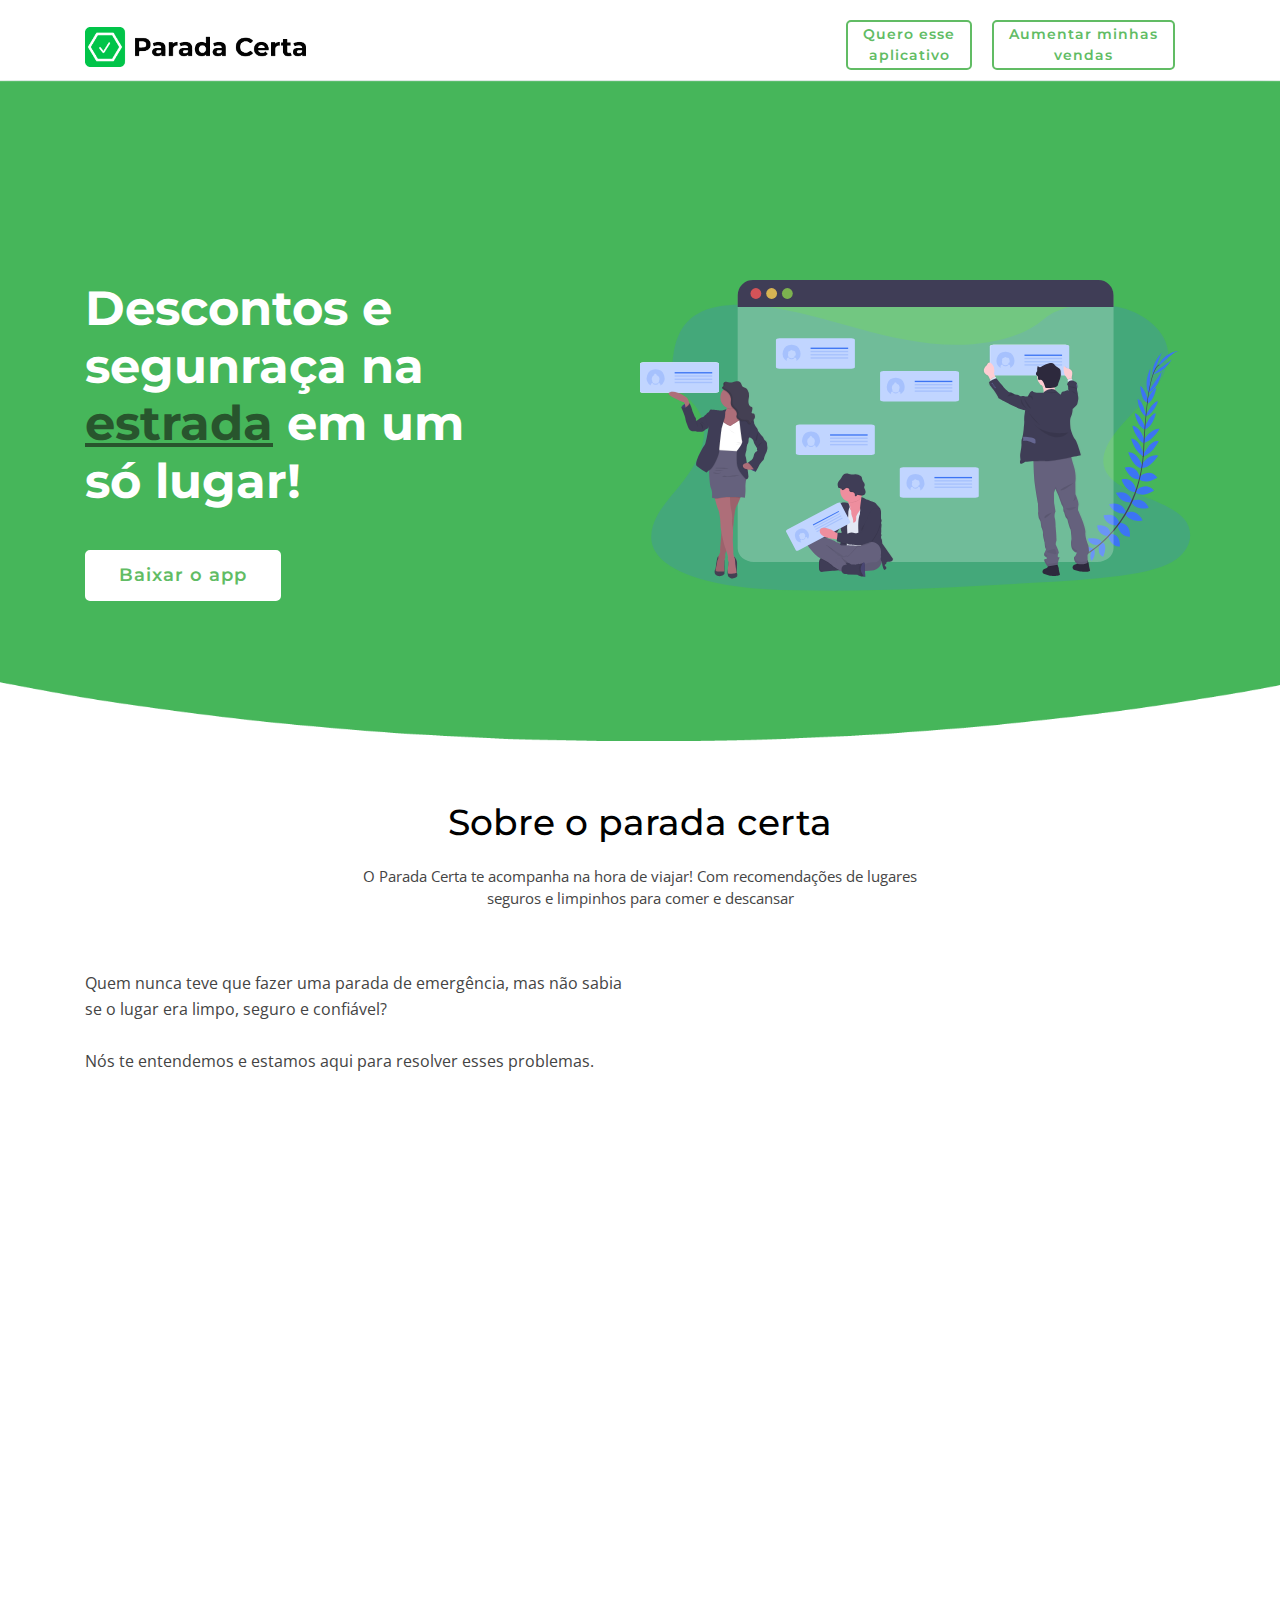
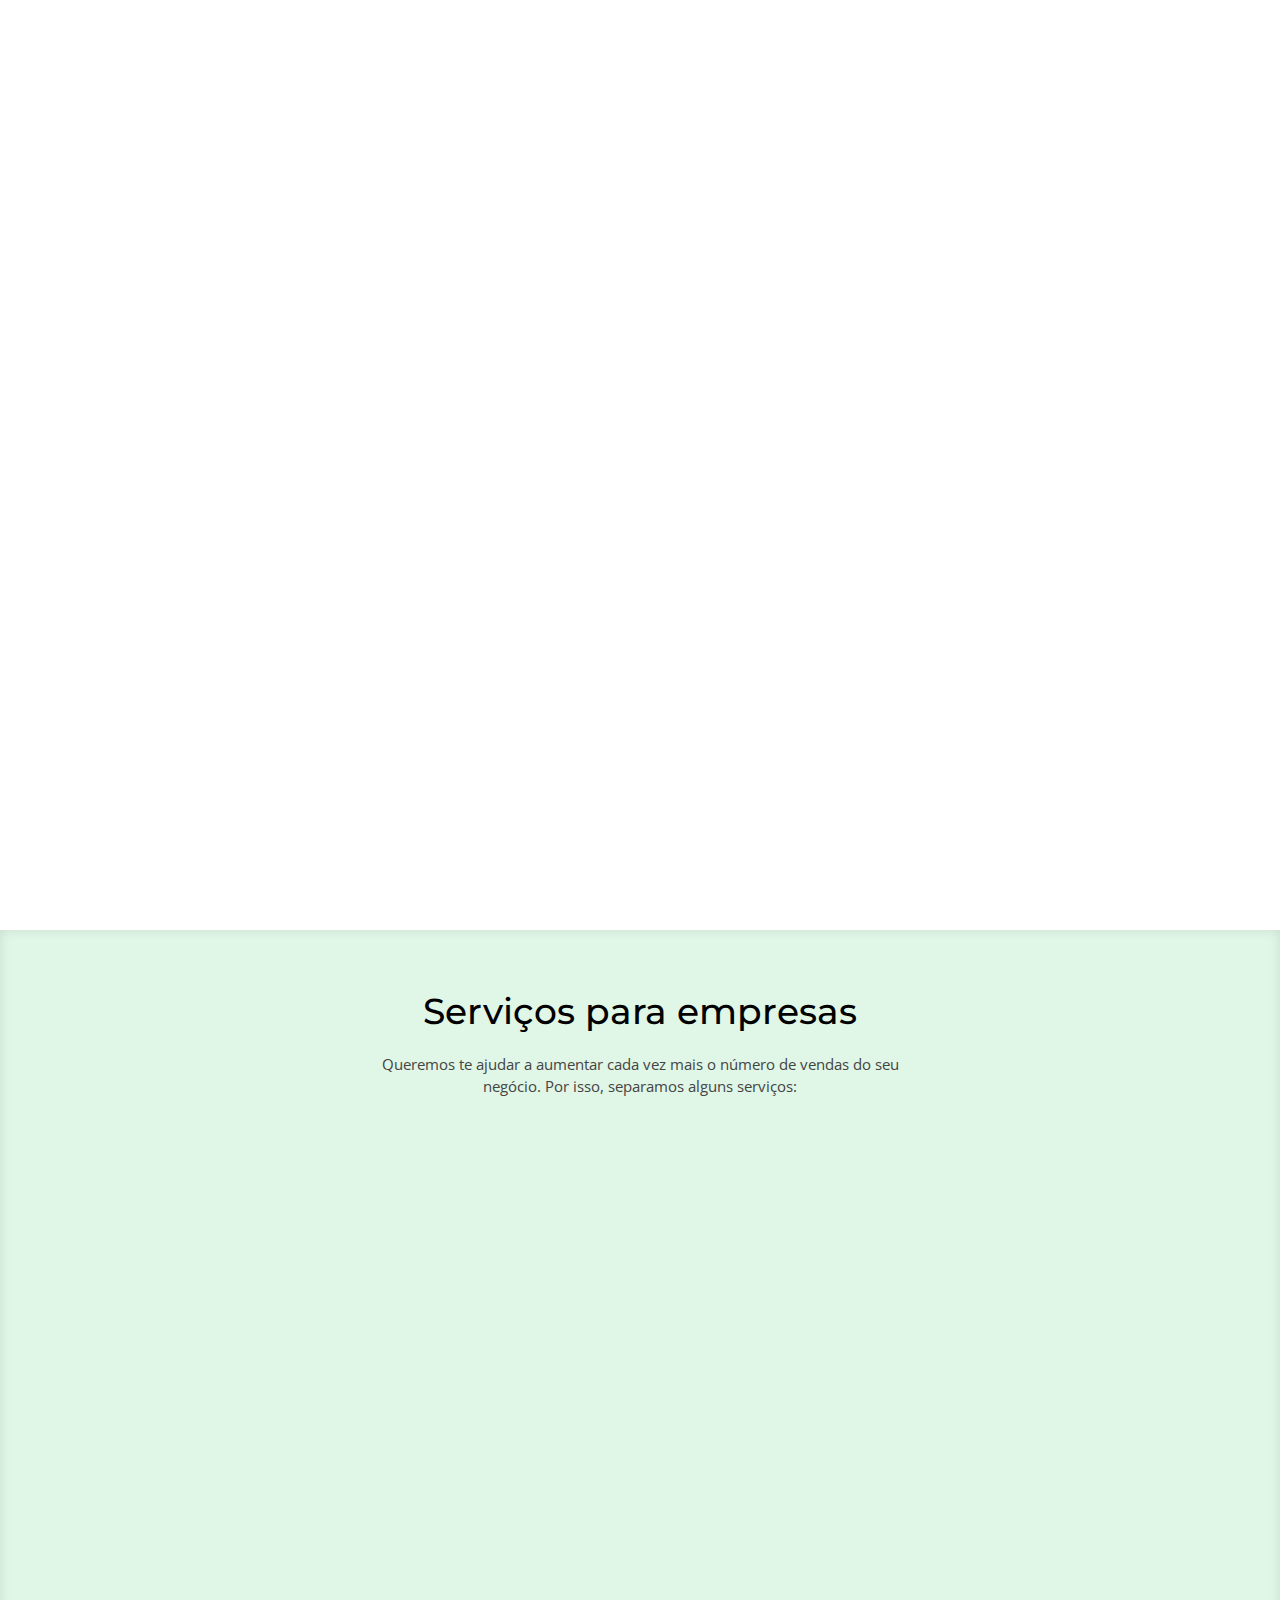
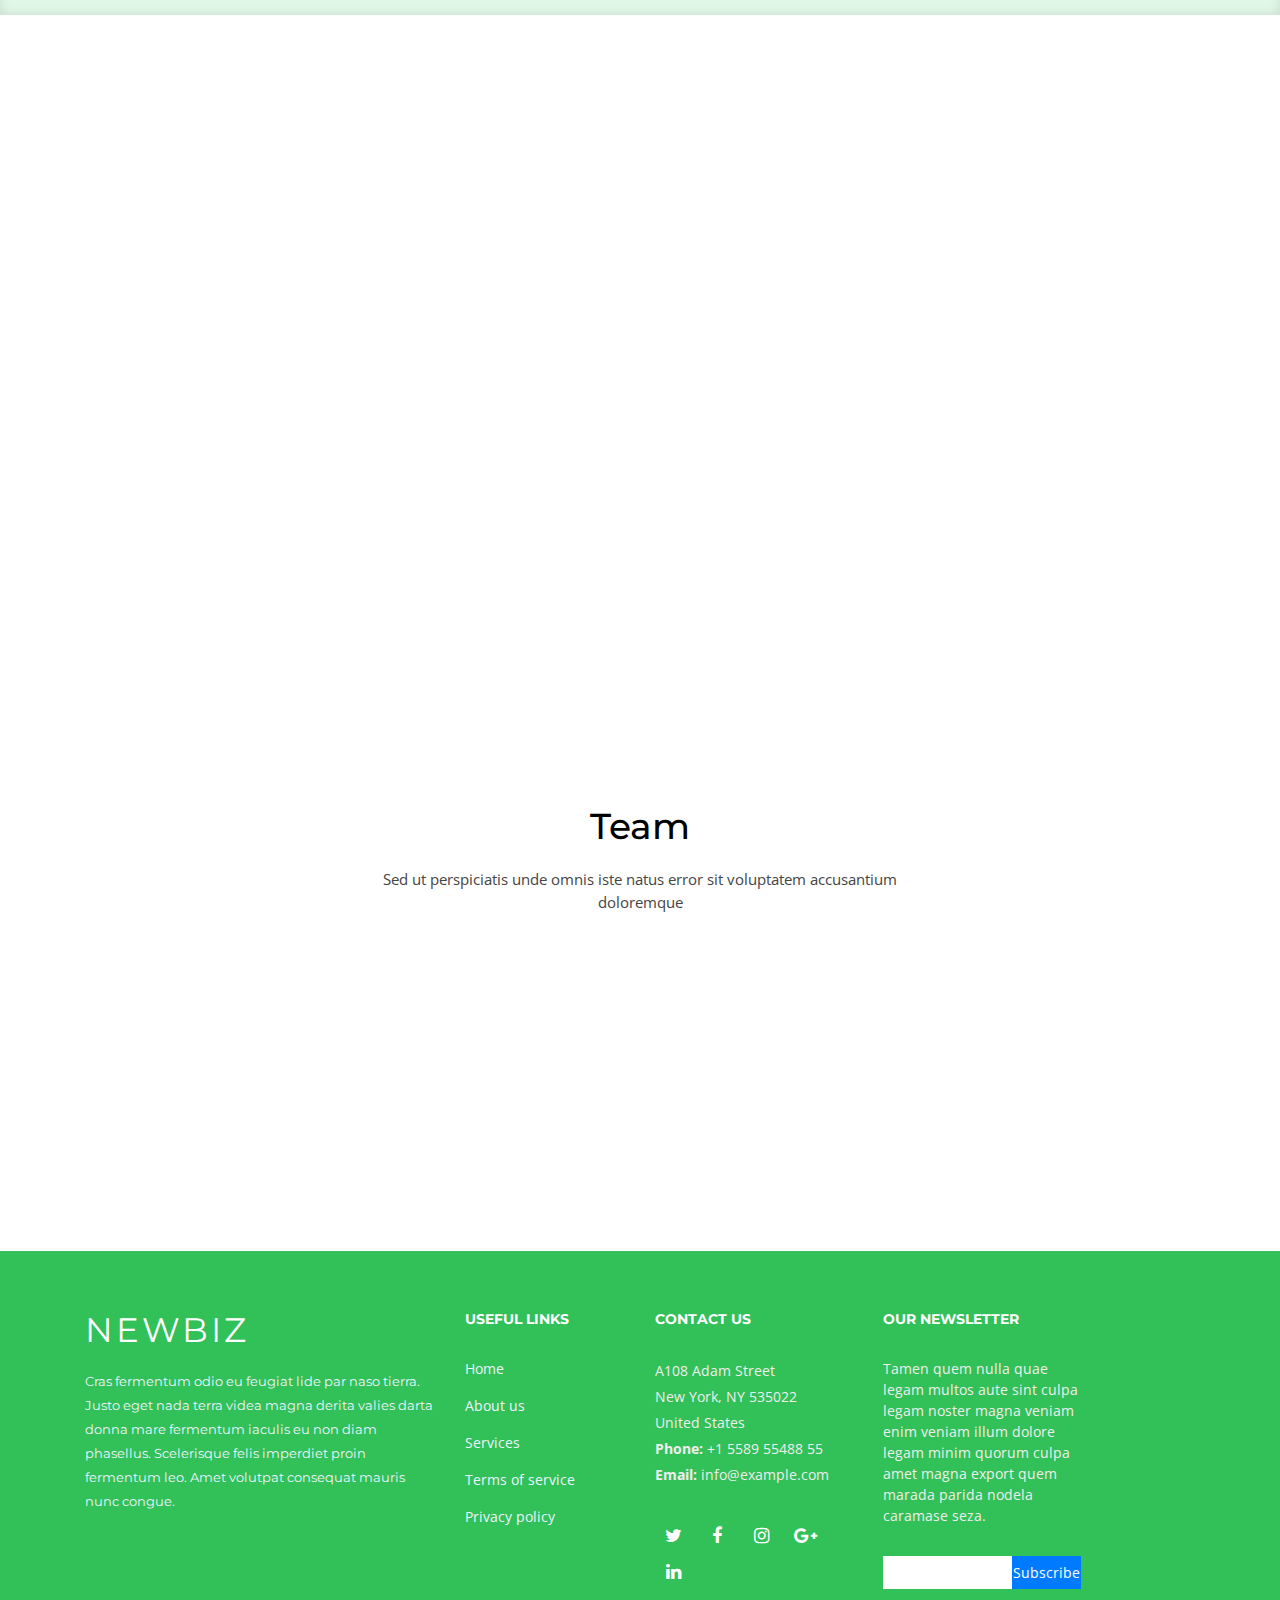
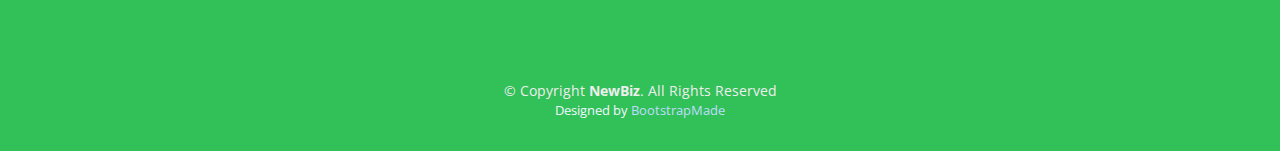
==== commit 0e7a14a5: "some bugs fixed" ====
--- a/index.html
+++ b/index.html
@@ -218,9 +218,11 @@
     ============================-->
     <section id="video">
       <div class="container">
-        <div class="section-header">
-          <h3>Conheça um pouco mais<br>sobre o projeto</h3>
-          <img src="img/screen-mockup.png" class="img-fluid">
+        <div class="section-header"  style="align-content: center;">
+          <div class="justify-content-center wow fadeInUp" data-wow-delay="0.1s" data-wow-duration="1.4s">
+            <h3>Conheça um pouco mais<br>sobre o projeto</h3><br>
+            <iframe width="840" height="474" src="https://www.youtube.com/embed/r2n9ZKJ80AM" frameborder="0" allow="accelerometer; autoplay; encrypted-media; gyroscope; picture-in-picture" allowfullscreen></iframe>
+          </div>
         </div>
       </div>
     </section>
@@ -270,6 +272,23 @@
               </div>
             </div>
           </div>
+          <div class="col-lg-3 col-md-6 wow fadeInUp" data-wow-delay="0.1s">
+            <div class="member">
+              <img src="img/team-2.jpg" class="img-fluid" alt="">
+              <div class="member-info">
+                <div class="member-info-content">
+                  <h4>Sarah Jhonson</h4>
+                  <span>Product Manager</span>
+                  <div class="social">
+                    <a href=""><i class="fa fa-twitter"></i></a>
+                    <a href=""><i class="fa fa-facebook"></i></a>
+                    <a href=""><i class="fa fa-google-plus"></i></a>
+                    <a href=""><i class="fa fa-linkedin"></i></a>
+                  </div>
+                </div>
+              </div>
+            </div>
+          </div>
 
           <div class="col-lg-3 col-md-6 wow fadeInUp" data-wow-delay="0.2s">
             <div class="member">
--- a/css/style.css
+++ b/css/style.css
@@ -16,14 +16,14 @@
 }
 
 a {
-  color: #007bff;
+  color: #61BC64;
   transition: 0.5s;
 }
 
 a:hover,
 a:active,
 a:focus {
-  color: #0b6bd3;
+  color: #61BC64;
   outline: none;
   text-decoration: none;
 }
@@ -50,7 +50,7 @@
 .back-to-top {
   position: fixed;
   display: none;
-  background: #007bff;
+  background: #61BC64;
   color: #fff;
   width: 44px;
   height: 44px;
@@ -88,7 +88,7 @@
   top: calc(50% - 30px);
   left: calc(50% - 30px);
   border: 6px solid #f2f2f2;
-  border-top: 6px solid #007bff;
+  border-top: 6px solid #61BC64;
   border-radius: 50%;
   width: 60px;
   height: 60px;
@@ -152,7 +152,7 @@
 
 #header .logo h1 a,
 #header .logo h1 a:hover {
-  color: #00366f;
+  color: #28552D;
   text-decoration: none;
 }
 
@@ -231,8 +231,8 @@
 }
 
 #intro .intro-info .btn-services:hover {
-  background: #007bff;
-  border-color: #007bff;
+  background: #61BC64;
+  border-color: #61BC64;
   color: #fff;
 }
 
@@ -312,13 +312,13 @@
 .main-nav .drop-down ul a {
   padding: 10px 20px;
   font-size: 13px;
-  color: #004289;
+  color: #28552D;
 }
 
 .main-nav .drop-down ul a:hover,
 .main-nav .drop-down ul .active > a,
 .main-nav .drop-down ul li:hover > a {
-  color: #007bff;
+  color: #61BC64;
 }
 
 .main-nav .drop-down > a:after {
@@ -359,7 +359,7 @@
   left: -260px;
   width: 260px;
   padding-top: 18px;
-  background: rgba(19, 39, 57, 0.8);
+  background: rgba(40, 85, 45, 0.85);
   transition: 0.4s;
 }
 
@@ -380,7 +380,7 @@
 .mobile-nav a:hover,
 .mobile-nav .active > a,
 .mobile-nav li:hover > a {
-  color: #74b5fc;
+  color: #61BC64;
   text-decoration: none;
 }
 
@@ -426,7 +426,7 @@
 
 .mobile-nav-toggle i {
   margin: 18px 18px 0 0;
-  color: #004289;
+  color: #28552D;
 }
 
 .mobile-nav-overly {
@@ -436,7 +436,7 @@
   top: 0;
   left: 0;
   position: fixed;
-  background: rgba(19, 39, 57, 0.8);
+  background: #61BC64
   overflow: hidden;
   display: none;
 }
@@ -646,84 +646,10 @@
   margin-bottom: 0;
 }
 
-#why-us {
-  padding: 60px 0;
-  background: #004a99;
-}
-
-#why-us .section-header h3,
-#why-us .section-header p {
-  color: #fff;
-}
-
-#why-us .card {
-  background: #00458f;
-  border-color: #00458f;
-  border-radius: 10px;
-  margin: 0 15px;
-  padding: 15px 0;
-  text-align: center;
-  color: #fff;
-  transition: 0.3s ease-in-out;
-  height: 100%;
-}
-
-#why-us .card:hover {
-  background: #003b7a;
-  border-color: #003b7a;
-}
-
-#why-us .card i {
-  font-size: 48px;
-  padding-top: 15px;
-  color: #bfddfe;
-}
-
-#why-us .card h5 {
-  font-size: 22px;
-  font-weight: 600;
-}
-
-#why-us .card p {
-  font-size: 15px;
-  color: #d8eafe;
-}
-
-#why-us .card .readmore {
-  color: #fff;
-  font-weight: 600;
-  display: inline-block;
-  transition: 0.3s ease-in-out;
-  border-bottom: #00458f solid 2px;
-}
-
-#why-us .card .readmore:hover {
-  border-bottom: #fff solid 2px;
-}
-
-#why-us .counters {
-  padding-top: 40px;
-}
-
-#why-us .counters span {
-  font-family: "Montserrat", sans-serif;
-  font-weight: bold;
-  font-size: 48px;
-  display: block;
-  color: #fff;
-}
-
-#why-us .counters p {
-  padding: 0;
-  margin: 0 0 20px 0;
-  font-family: "Montserrat", sans-serif;
-  font-size: 14px;
-  color: #cce5ff;
-}
-
 /* Video Section
 -------------------------------*/
 #video {
+  align-items: center;
   text-align: center;
   background: #fff;
   padding: 60px 0;
@@ -733,11 +659,11 @@
   right: 0;
 }
 
-}
-#video img {
-  transition: 0.3s;
-  align-items: center;  
-}
+#imgpos{
+  position: relative;
+  
+}
+
 
 /* Team Section
 --------------------------------*/
@@ -750,6 +676,7 @@
 #team img {
   transition: 0.3s;
   align-items: center;
+
 }
 
 #team .member {
@@ -788,7 +715,7 @@
 }
 
 #team .member:hover .member-info {
-  background: rgba(0, 62, 128, 0.7);
+  background: rgba(50, 192, 88, 0.15);
   opacity: 1;
   transition: 0.4s;
 }
@@ -822,7 +749,7 @@
 }
 
 #team .member .social a:hover {
-  color: #007bff;
+  color: #32C058;
 }
 
 #team .member .social i {
@@ -830,64 +757,20 @@
   margin: 0 2px;
 }
 
-/* Clients Section
---------------------------------*/
-
-#clients {
-  padding: 60px 0;
-  box-shadow: inset 0px 0px 12px 0px rgba(0, 0, 0, 0.1);
-}
-
-#clients .clients-wrap {
-  border-top: 1px solid #d6eaff;
-  border-left: 1px solid #d6eaff;
-  margin-bottom: 30px;
-}
-
-#clients .client-logo {
-  padding: 64px;
-  display: -webkit-box;
-  display: -webkit-flex;
-  display: -ms-flexbox;
-  display: flex;
-  -webkit-box-pack: center;
-  -webkit-justify-content: center;
-  -ms-flex-pack: center;
-  justify-content: center;
-  -webkit-box-align: center;
-  -webkit-align-items: center;
-  -ms-flex-align: center;
-  align-items: center;
-  border-right: 1px solid #d6eaff;
-  border-bottom: 1px solid #d6eaff;
-  overflow: hidden;
-  background: #fff;
-  height: 160px;
-}
-
-#clients .client-logo:hover img {
-  -webkit-transform: scale(1.2);
-  transform: scale(1.2);
-}
-
-#clients img {
-  transition: all 0.4s ease-in-out;
-}
-
 
 /*--------------------------------------------------------------
 # Footer
 --------------------------------------------------------------*/
 
 #footer {
-  background: #00428a;
+  background: #32C058;
   padding: 0 0 30px 0;
   color: #eee;
   font-size: 14px;
 }
 
 #footer .footer-top {
-  background: #004a99;
+  background: #32C058;
   padding: 60px 0 30px 0;
 }
 
@@ -918,7 +801,7 @@
 #footer .footer-top .social-links a {
   font-size: 18px;
   display: inline-block;
-  background: #007bff;
+  background:#32C058;
   color: #fff;
   line-height: 1;
   padding: 8px 0;
@@ -931,7 +814,7 @@
 }
 
 #footer .footer-top .social-links a:hover {
-  background: #0067d5;
+  background: #32C058;
   color: #fff;
 }
 
@@ -1030,6 +913,11 @@
   #testimonials .testimonial-item p {
     width: 80%;
   }
+  .col-lg-3 {
+    -ms-flex: 0 0 20%;
+    flex: 0 0 20%;
+    max-width:20%
+  }
 }
 
 @media (max-width: 991px) {
@@ -1060,6 +948,7 @@
     text-align: center;
   }
 
+ 
   #why-us .card {
     margin: 0;
   }
@@ -1082,6 +971,10 @@
   }
 
   .section-header p {
+    width: 100%;
+  }
+
+  #video iframe {
     width: 100%;
   }
 
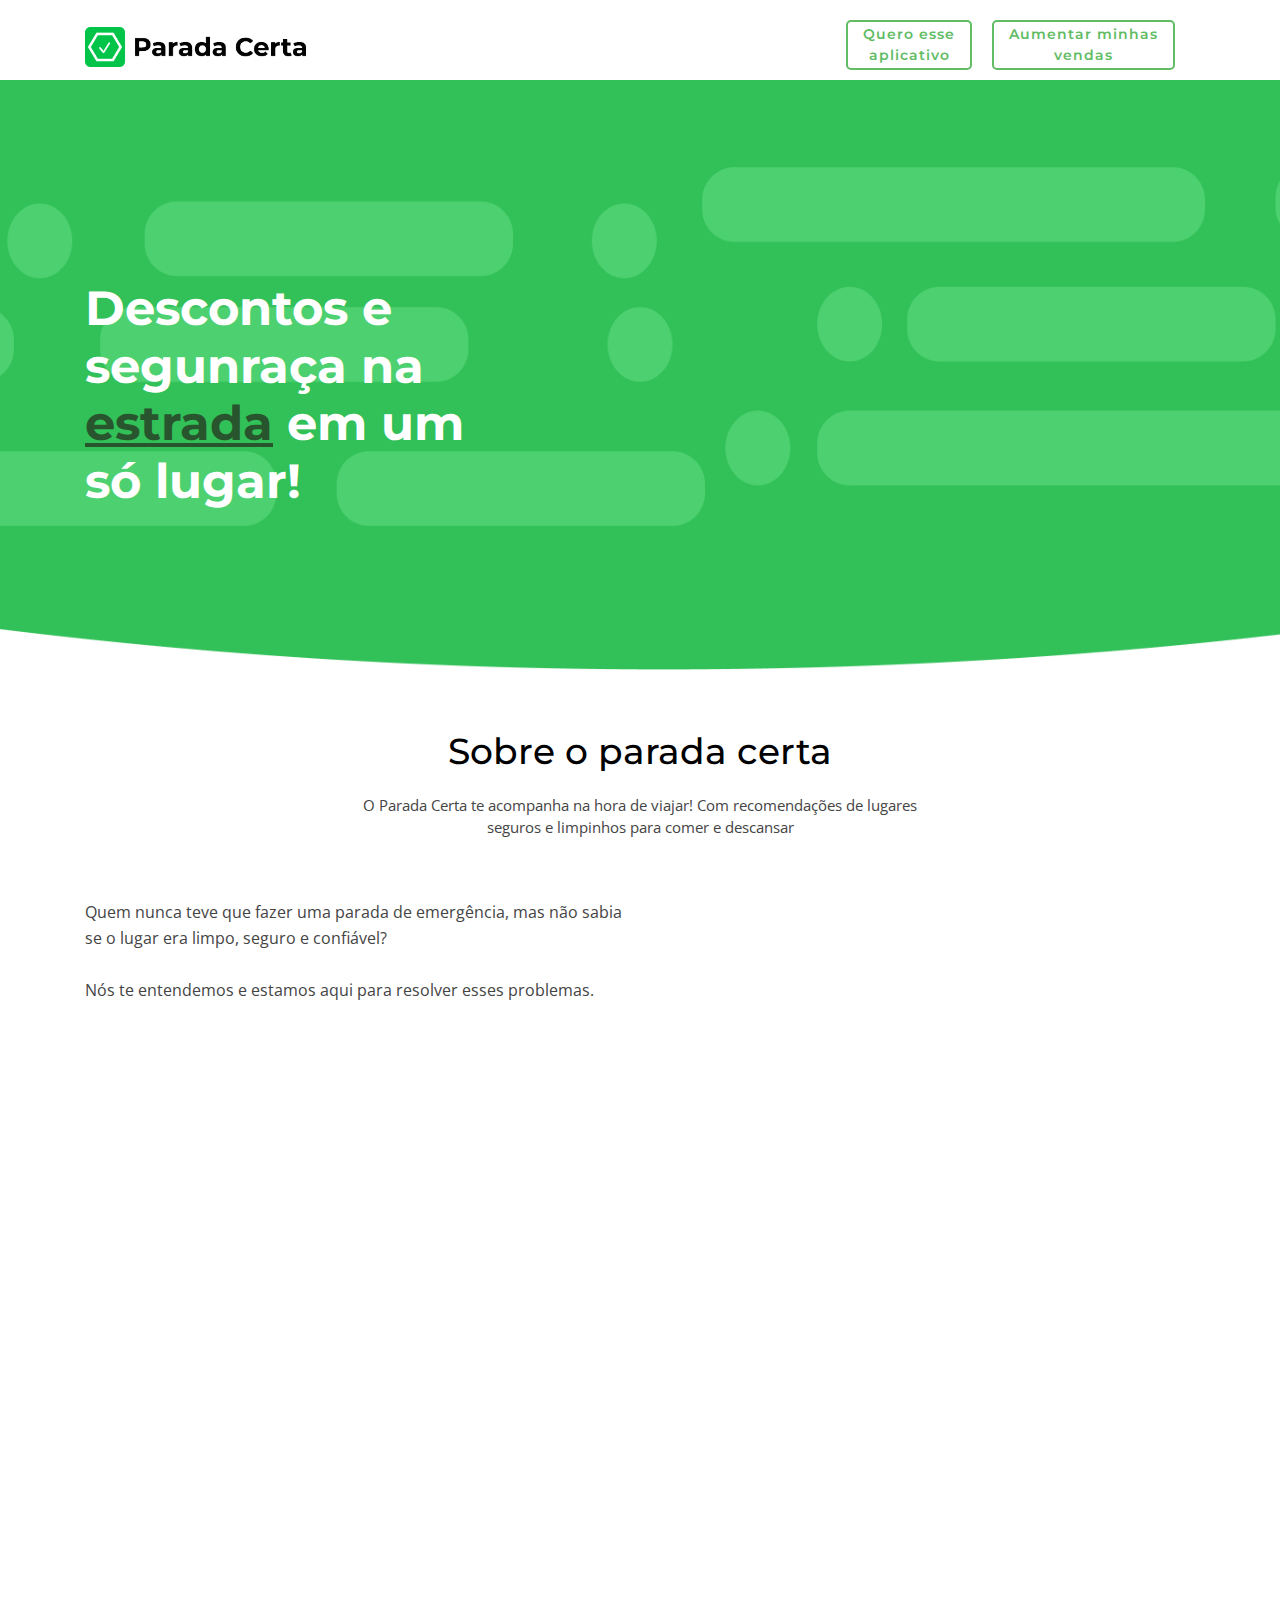
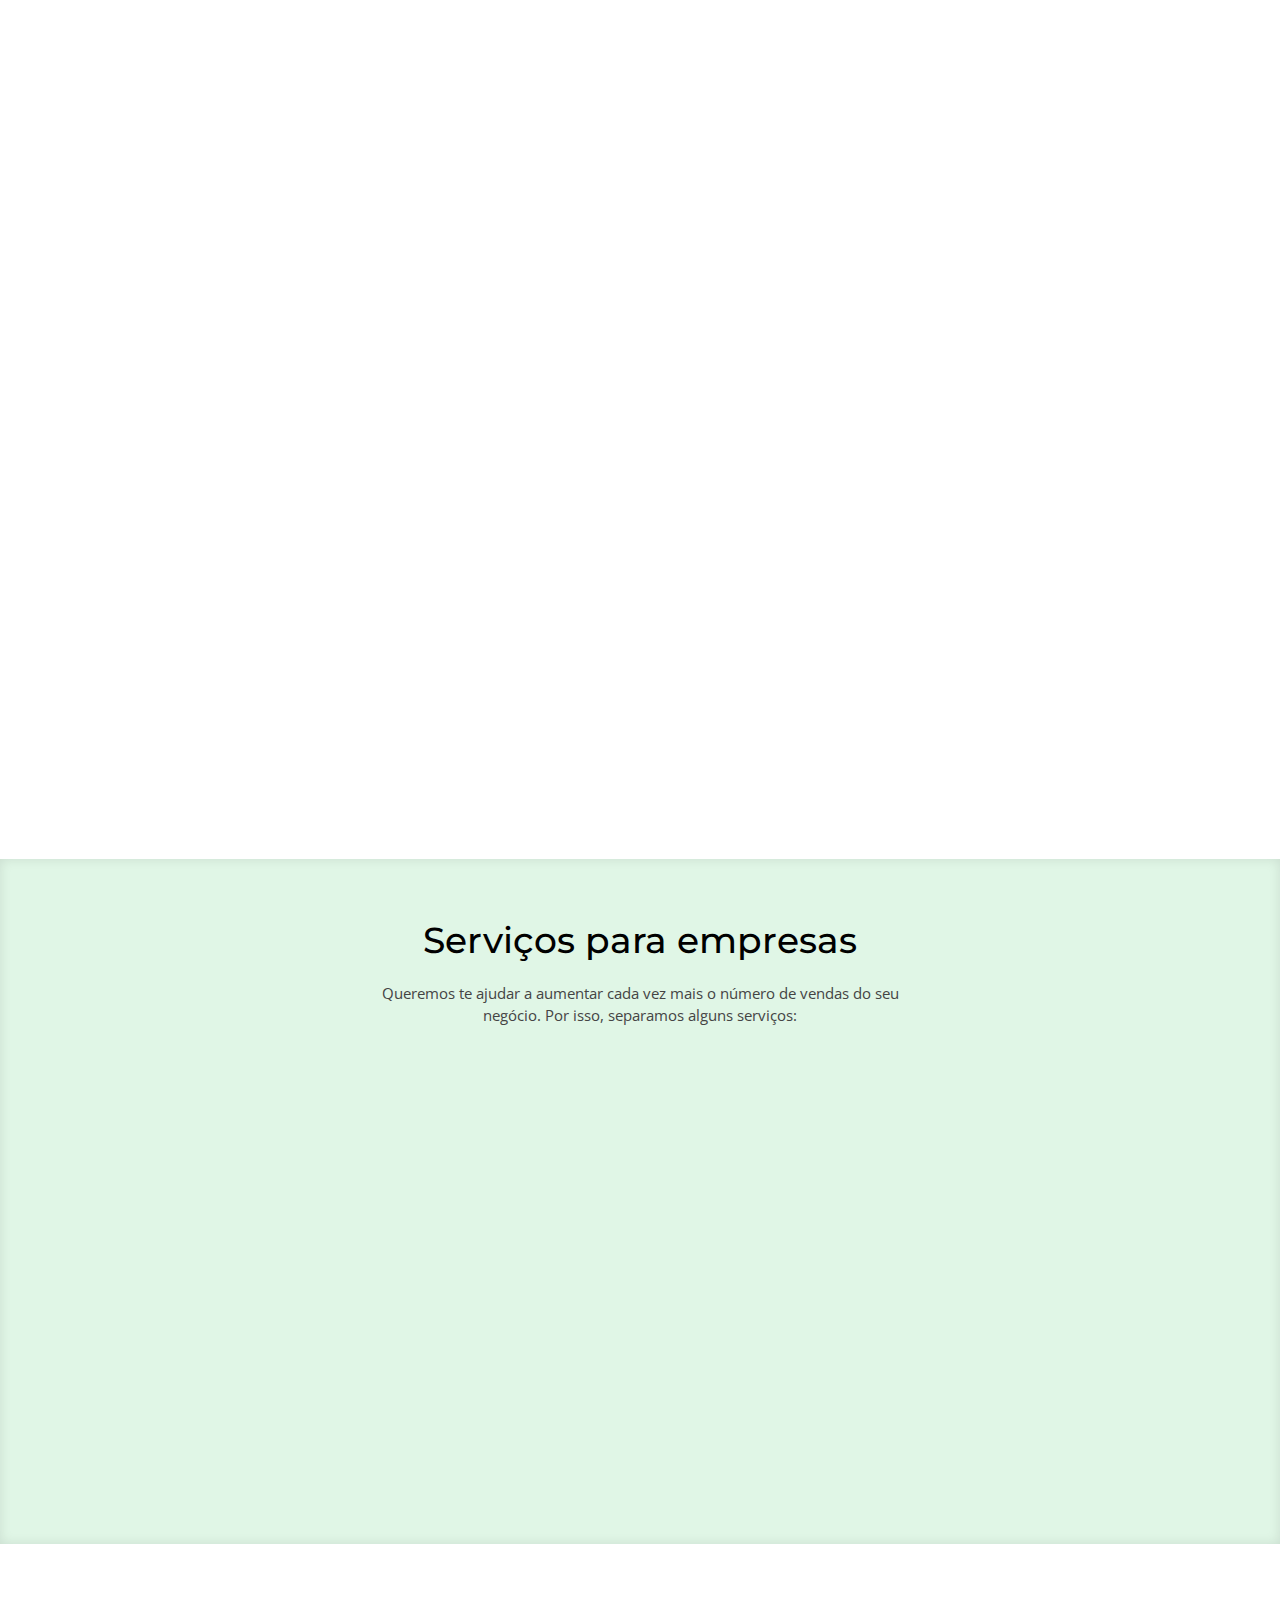
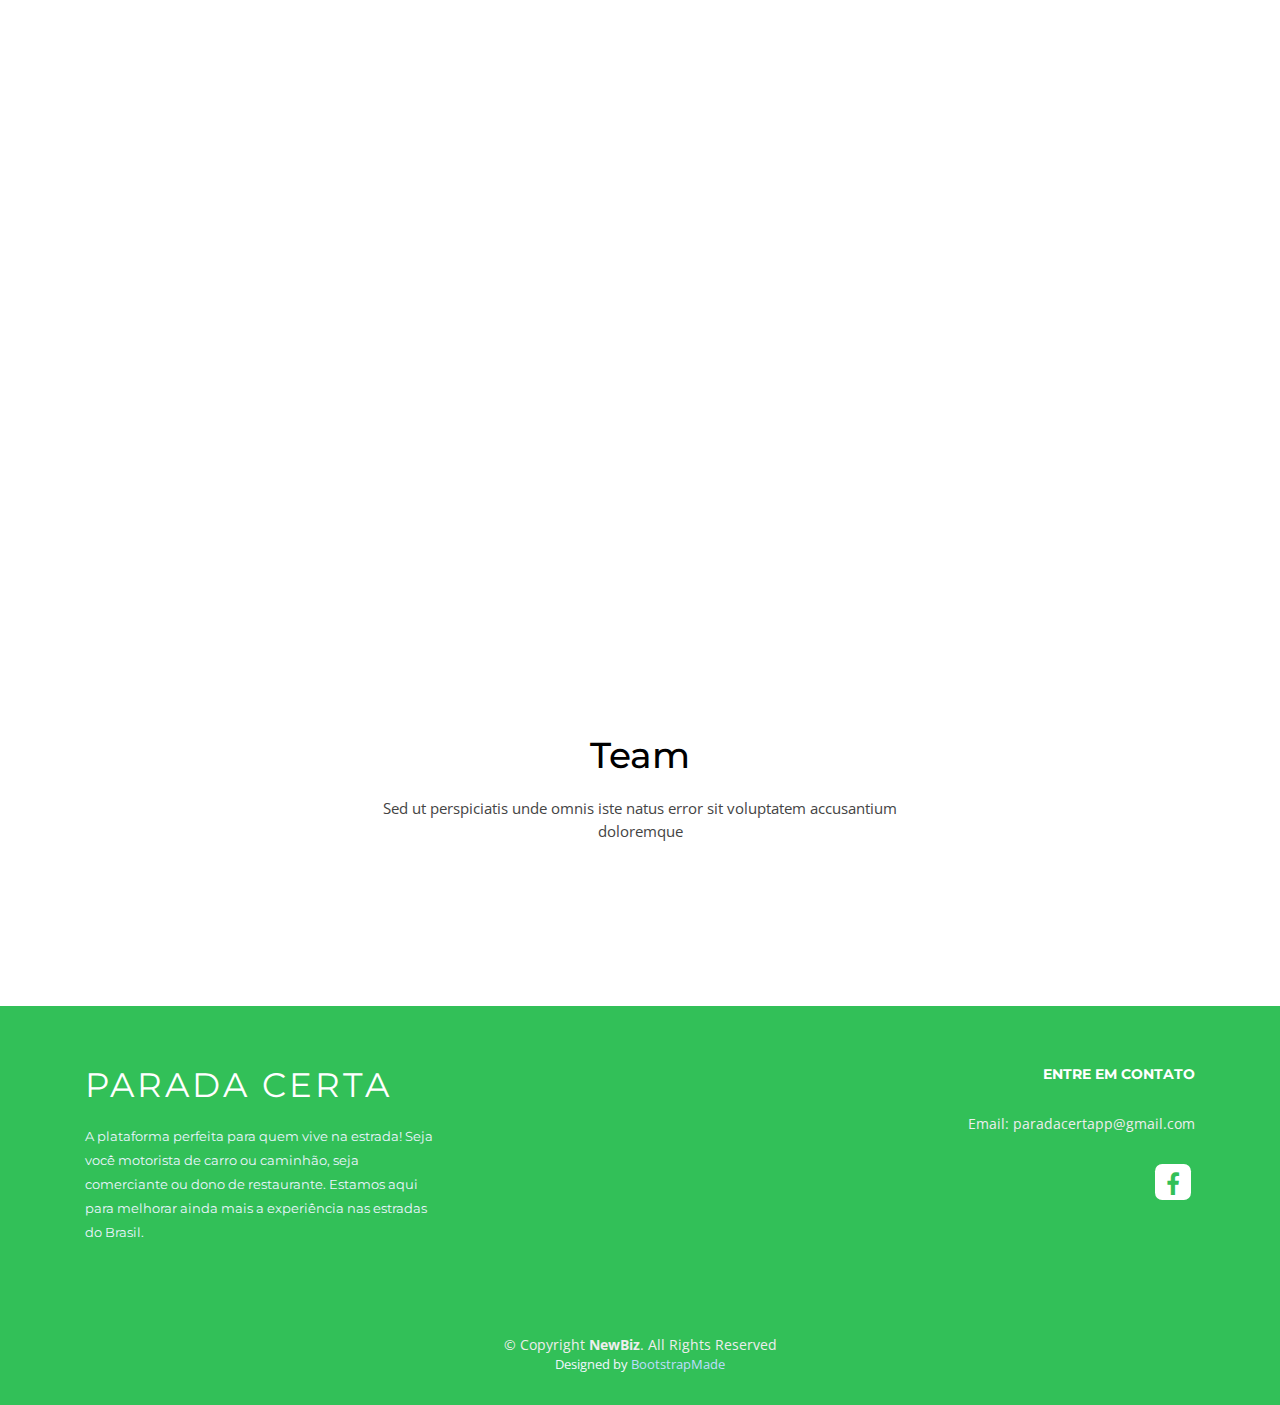
==== commit cc33fae2: "Some bugs fixed" ====
--- a/index.html
+++ b/index.html
@@ -1,430 +1,418 @@
 <!DOCTYPE html>
 <html lang="en">
+
 <head>
-  <meta charset="utf-8">
-  <title>Parada Certa</title>
-  <meta content="width=device-width, initial-scale=1.0" name="viewport">
-  <meta content="" name="keywords">
-  <meta content="" name="description">
-
-  <!-- Favicons -->
-  <link href="img/favicon.png" rel="icon">
-  <link href="img/apple-touch-icon.png" rel="apple-touch-icon">
-
-  <!-- Google Fonts -->
-  <link href="https://fonts.googleapis.com/css?family=Open+Sans:300,300i,400,400i,700,700i|Montserrat:300,400,500,700" rel="stylesheet">
-
-  <!-- Bootstrap CSS File -->
-  <link href="lib/bootstrap/css/bootstrap.min.css" rel="stylesheet">
-
-  <!-- Libraries CSS Files -->
-  <link href="lib/font-awesome/css/font-awesome.min.css" rel="stylesheet">
-  <link href="lib/animate/animate.min.css" rel="stylesheet">
-  <link href="lib/ionicons/css/ionicons.min.css" rel="stylesheet">
-  <link href="lib/owlcarousel/assets/owl.carousel.min.css" rel="stylesheet">
-  <link href="lib/lightbox/css/lightbox.min.css" rel="stylesheet">
-
-  <!-- Main Stylesheet File -->
-  <link href="css/style.css" rel="stylesheet">
-
-  <!-- =======================================================
-    Theme Name: NewBiz
-    Theme URL: https://bootstrapmade.com/newbiz-bootstrap-business-template/
-    Author: BootstrapMade.com
-    License: https://bootstrapmade.com/license/
-  ======================================================= -->
+    <meta charset="utf-8">
+    <title>Parada Certa</title>
+    <meta content="width=device-width, initial-scale=1.0" name="viewport">
+    <meta content="" name="keywords">
+    <meta content="" name="description">
+
+    <!-- Favicons -->
+    <link href="img/favicon.png" rel="icon">
+    <link href="img/apple-touch-icon.png" rel="apple-touch-icon">
+
+    <!-- Google Fonts -->
+    <link href="https://fonts.googleapis.com/css?family=Open+Sans:300,300i,400,400i,700,700i|Montserrat:300,400,500,700" rel="stylesheet">
+
+    <!-- Bootstrap CSS File -->
+    <link href="lib/bootstrap/css/bootstrap.min.css" rel="stylesheet">
+
+    <!-- Libraries CSS Files -->
+    <link href="lib/font-awesome/css/font-awesome.min.css" rel="stylesheet">
+    <link href="lib/animate/animate.min.css" rel="stylesheet">
+    <link href="lib/ionicons/css/ionicons.min.css" rel="stylesheet">
+    <link href="lib/owlcarousel/assets/owl.carousel.min.css" rel="stylesheet">
+    <link href="lib/lightbox/css/lightbox.min.css" rel="stylesheet">
+
+    <!-- Main Stylesheet File -->
+    <link href="css/style.css" rel="stylesheet">
 </head>
 
 <body>
 
-  <!--==========================
+    <!--==========================
   Header
   ============================-->
-  <!--para o botao nos seguir basta add a classe 'fixed-top'-->
-  <header id="header">
-    <div class="container">
-
-      <div class="logo float-left">
-        <!-- Uncomment below if you prefer to use an image logo -->
-        <!-- <h1 class="text-light"><a href="#header"><span>NewBiz</span></a></h1> -->
-        <a href="#intro" class="scrollto"><img src="img/logo.png" alt="" class="img-fluid"></a>
-      </div>
-
-      <nav class="main-nav float-right d-none d-lg-block">
-        <ul>
-          <li><a class="btn-redirect-client" href="redirecionamentos/sou_motorista.html">Quero esse <br>aplicativo</a></li>
-          <li><a class="btn-redirect-client" href="redirecionamentos/quero_apoiar.html">Aumentar minhas<br>vendas</a></li>
-        </ul>
-      </nav><!-- .main-nav -->
-      
-    </div>
-  </header><!-- #header -->
-
-  <!--==========================
+    <!--para o botao nos seguir basta add a classe 'fixed-top'-->
+    <header id="header">
+        <div class="container">
+
+            <div class="logo float-left">
+                <!-- Uncomment below if you prefer to use an image logo -->
+                <!-- <h1 class="text-light"><a href="#header"><span>NewBiz</span></a></h1> -->
+                <a href="#intro" class="scrollto"><img src="img/logo.png" alt="" class="img-fluid"></a>
+            </div>
+
+            <nav class="main-nav float-right d-none d-lg-block">
+                <ul>
+                    <li><a class="btn-redirect-client" href="trucker.html">Quero esse <br>aplicativo</a></li>
+                    <li><a class="btn-redirect-client" href="redirecionamentos/quero_apoiar.html">Aumentar minhas<br>vendas</a></li>
+                </ul>
+            </nav>
+            <!-- .main-nav -->
+
+        </div>
+    </header>
+    <!-- #header -->
+
+    <!--==========================
     Intro Section
   ============================-->
-  <section id="intro" class="clearfix">
-    <div class="container">
-      <div class="intro-img">
-        <img src="img/intro-img.svg" alt="" class="img-fluid">
-      </div>
-      <div class="intro-info">
-        <h2>Descontos e <br>segunraça na<br><span>estrada</span> em um<br>só lugar!</h2>
-        <div>
-          <a class="btn-get-started scrollto">Baixar o app</a>
+    <section id="intro" class="clearfix">
+        <div class="container">
+            <div class="intro-info">
+                <h2>Descontos e <br>segunraça na<br><span>estrada</span> em um<br>só lugar!</h2>
+            </div>
+
         </div>
-      </div>
-
-    </div>
-  </section><!-- #intro -->
-
-  <main id="main">
-
-    <!--==========================
+    </section>
+    <!-- #intro -->
+
+    <main id="main">
+
+        <!--==========================
       About Us Section
     ============================-->
-    <section id="about">
-      <div class="container">
-
-        <header class="section-header">
-          <h3>Sobre o parada certa</h3>
-          <p>O Parada Certa te acompanha na hora de viajar! Com recomendações de lugares seguros e limpinhos para comer e descansar</p>
-        </header>
-
-        <div class="row about-container">
-
-          <div class="col-lg-6 content order-lg-1 order-2">
-            <p>
-              Quem nunca teve que fazer uma parada de emergência, mas não sabia se o lugar era limpo, seguro e confiável?<br><br>
-              Nós te entendemos e estamos aqui para resolver esses problemas.
-            </p>
-
-
-            <div class="icon-box wow fadeInUp">
-              <div class="icon"><i class="fa fa-commenting-o"></i></div>
-              <h4 class="title"><a href="">Veja a experiência de outras pessoas</a></h4>
-              <p class="description">Nada melhor do que uma recomendação de um ótimo suco de laranja natural! Antes de parar em cada estabelecimento, veja o que os outros motoristas estão dizendo.</p>
-            </div>
-
-            <div class="icon-box wow fadeInUp" data-wow-delay="0.2s">
-              <div class="icon"><i class="fa fa-briefcase"></i></div>
-              <h4 class="title"><a href="">Veja a experiência de outras pessoas</a></h4>
-              <p class="description">Não sabe onde encontrar a coxinha perfeita ou precisa de um mecânico para seu carro? É possível procurar por tudo isso dentro do aplicativo</p>
-             
-                
-            </div>
-
-            <div class="icon-box wow fadeInUp" data-wow-delay="0.4s">
-              <div class="icon"><i class="fa fa-money"></i></div>
-              <h4 class="title"><a href="">Cupons</a></h4>
-              <p class="description">A cada avaliação que você faz de um estabelecimento, você ganha pontos para economizar na sua próxima compra.</p>     
-            </div>
-
-            <div class="icon-box wow fadeInUp" data-wow-delay="0.4s">
-              <div class="icon"><i class="fa fa-whatsapp"></i></div>
-              <h4 class="title"><a href="">Cupons</a></h4>
-              <p class="description">Solicite infotmações pelo nosso bot de WhatsApp. É só mandar uma mensagem para nosso número e enviar a localização que enviaremos os parceiros mais próximos de você</p>     
-            </div>
-
-          </div>
-
-          <div class="col-lg-6 background order-lg-2 order-1 wow fadeInUp">
-            <img src="img/presentation-app.png" class="img-fluid" alt="">
-          </div>
-        </div>
-
-        <div class="row about-extra">
-          <div class="col-lg-6 wow fadeInUp">
-            <img src="img/recursos-para-caminhoneiros.png" class="img-fluid" alt="">
-          </div>
-          <div class="col-lg-6 wow fadeInUp pt-5 pt-lg-0">
-            <h4>Recursos específicos para caminhoneiros(as).</h4>
-            <p>
-              Nós sabemos a importância do trabalho de vocês e prezamos pela sua segurança e saúde!<br> 
-              O aplicativo tem um recurso, dedicado a vocês, que informa características específicas de cada estabelecimento, como a segurança para pernoite, a disponibilidade e qualidade de chuveiros…
-            </p>
-          </div>
-        </div>
-
-        <div class="row about-extra">
-          <div class="col-lg-6 wow fadeInUp order-1 order-lg-2">
-            <img src="img/recursos-para-empresas.png" class="img-fluid" alt="">
-          </div>
-
-          <div class="col-lg-6 wow fadeInUp pt-4 pt-lg-0 order-2 order-lg-1">
-            <h4>Marketing Digital para empresas.</h4>
-            <p>
-              Achou que seu negócio ia ficar de lado né? Nós também queremos te ajudar. Com a nossa plataforma você pode ter seu <strong>Outdoor Digital</strong> em cada celular que passa na estrada! 
-            </p>
-            <p>
-              É só cadastrar seus produtos e serviços na nossa plataforma e nós cuidamos de <strong> enviar as propagandas</strong> para o público desejado!
-            </p>
-          </div>
-          
-        </div>
-
-      </div>
-    </section><!-- #about -->
-
-    <!--==========================
+        <section id="about">
+            <div class="container">
+
+                <header class="section-header">
+                    <h3>Sobre o parada certa</h3>
+                    <p>O Parada Certa te acompanha na hora de viajar! Com recomendações de lugares seguros e limpinhos para comer e descansar</p>
+                </header>
+
+                <div class="row about-container">
+
+                    <div class="col-lg-6 content order-lg-1 order-2">
+                        <p>
+                            Quem nunca teve que fazer uma parada de emergência, mas não sabia se o lugar era limpo, seguro e confiável?<br><br> Nós te entendemos e estamos aqui para resolver esses problemas.
+                        </p>
+
+
+                        <div class="icon-box wow fadeInUp">
+                            <div class="icon"><i class="fa fa-commenting-o"></i></div>
+                            <h4 class="title"><a href="">Veja a experiência de outras pessoas</a></h4>
+                            <p class="description">Nada melhor do que uma recomendação de um ótimo suco de laranja natural! Antes de parar em cada estabelecimento, veja o que os outros motoristas estão dizendo.</p>
+                        </div>
+
+                        <div class="icon-box wow fadeInUp" data-wow-delay="0.2s">
+                            <div class="icon"><i class="fa fa-briefcase"></i></div>
+                            <h4 class="title"><a href="">Veja a experiência de outras pessoas</a></h4>
+                            <p class="description">Não sabe onde encontrar a coxinha perfeita ou precisa de um mecânico para seu carro? É possível procurar por tudo isso dentro do aplicativo</p>
+
+
+                        </div>
+
+                        <div class="icon-box wow fadeInUp" data-wow-delay="0.4s">
+                            <div class="icon"><i class="fa fa-money"></i></div>
+                            <h4 class="title"><a href="">Cupons</a></h4>
+                            <p class="description">A cada avaliação que você faz de um estabelecimento, você ganha pontos para economizar na sua próxima compra.</p>
+                        </div>
+
+                        <div class="icon-box wow fadeInUp" data-wow-delay="0.4s">
+                            <div class="icon"><i class="fa fa-whatsapp"></i></div>
+                            <h4 class="title"><a href="">Cupons</a></h4>
+                            <p class="description">Solicite infotmações pelo nosso bot de WhatsApp. É só mandar uma mensagem para nosso número e enviar a localização que enviaremos os parceiros mais próximos de você</p>
+                        </div>
+
+                    </div>
+
+                    <div class="col-lg-6 background order-lg-2 order-1 wow fadeInUp">
+                        <img src="img/presentation-app.png" class="img-fluid" alt="" style="display: block; margin-left: auto; margin-right: auto">
+                    </div>
+                </div>
+
+                <div class="row about-extra">
+                    <div class="col-lg-6 wow fadeInUp">
+                        <img src="img/recursos-para-caminhoneiros.png" class="img-fluid" alt="">
+                    </div>
+                    <div class="col-lg-6 wow fadeInUp pt-5 pt-lg-0">
+                        <h4>Recursos específicos para caminhoneiros(as).</h4>
+                        <p>
+                            Nós sabemos a importância do trabalho de vocês e prezamos pela sua segurança e saúde!<br> O aplicativo tem um recurso, dedicado a vocês, que informa características específicas de cada estabelecimento, como a segurança para
+                            pernoite, a disponibilidade e qualidade de chuveiros…
+                        </p>
+                    </div>
+                </div>
+
+                <div class="row about-extra">
+                    <div class="col-lg-6 wow fadeInUp order-1 order-lg-2">
+                        <img src="img/recursos-para-empresas.png" class="img-fluid" alt="">
+                    </div>
+
+                    <div class="col-lg-6 wow fadeInUp pt-4 pt-lg-0 order-2 order-lg-1">
+                        <h4>Marketing Digital para empresas.</h4>
+                        <p>
+                            Achou que seu negócio ia ficar de lado né? Nós também queremos te ajudar. Com a nossa plataforma você pode ter seu <strong>Outdoor Digital</strong> em cada celular que passa na estrada!
+                        </p>
+                        <p>
+                            É só cadastrar seus produtos e serviços na nossa plataforma e nós cuidamos de <strong> enviar as propagandas</strong> para o público desejado!
+                        </p>
+                    </div>
+
+                </div>
+
+            </div>
+        </section>
+        <!-- #about -->
+
+        <!--==========================
       Services Section
     ============================-->
-    <section id="services" class="section-bg">
-      <div class="container">
-
-        <header class="section-header">
-          <h3>Serviços para empresas</h3>
-          <p>Queremos te ajudar a aumentar cada vez mais o número de vendas do seu negócio. Por isso, separamos alguns serviços:</p>
-        </header>
-
-        <div class="row">
-          <div class="col-md-6 col-lg-5 offset-lg-1 wow bounceInUp" data-wow-duration="1.4s">
-            <div class="box">
-              <div class="icon"><img src="img/services-icons/aumente-suas-vendas.svg"></div>
-              <h4 class="title"><a href="">Aumente suas vendas</a></h4>
-              <p class="description">Envie alertas com promoções e propagandas para atrair mais clientes</p>
-            </div>
-          </div>
-          <div class="col-md-6 col-lg-5 wow bounceInUp" data-wow-duration="1.4s">
-            <div class="box">
-              <div class="icon"><img src="img/services-icons/tudo-no-seu-tempo.svg"></div>
-              <h4 class="title"><a href="">Tudo no seu tempo</a></h4>
-              <p class="description">Feedbacks instantaneos para melhar ainda mais o seu atendimento</p>
-            </div>
-          </div>
-
-          <div class="col-md-6 col-lg-5 offset-lg-1 wow bounceInUp" data-wow-delay="0.1s" data-wow-duration="1.4s">
-            <div class="box">
-              <div class="icon"><img src="img/services-icons/voce-no-controle.svg"></div>
-              <h4 class="title"><a href="">Você no controle</a></h4>
-              <p class="description">Obtenha resultado de quais anúncios e produtos estão rendendo mais</p>
-            </div>
-          </div>
-          <div class="col-md-6 col-lg-5 wow bounceInUp" data-wow-delay="0.1s" data-wow-duration="1.4s">
-            <div class="box">
-              <div class="icon"><img src="img/services-icons/conheca-melhor-seus-clientes.svg"></div>
-              <h4 class="title"><a href="">Conheça seus clientes</a></h4>
-              <p class="description">Divulgue propagandas de acordo com localização, tempo e perfil de cliente</p>
-            </div>
-          </div>
-        </div>
-
-      </div>
-    </section><!-- #services -->
-
-
-    <!--==========================
+        <section id="services" class="section-bg">
+            <div class="container">
+
+                <header class="section-header">
+                    <h3>Serviços para empresas</h3>
+                    <p>Queremos te ajudar a aumentar cada vez mais o número de vendas do seu negócio. Por isso, separamos alguns serviços:</p>
+                </header>
+
+                <div class="row">
+                    <div class="col-md-6 col-lg-5 offset-lg-1 wow bounceInUp" data-wow-duration="1.4s">
+                        <div class="box">
+                            <div class="icon"><img src="img/services-icons/aumente-suas-vendas.svg"></div>
+                            <h4 class="title"><a href="">Aumente suas vendas</a></h4>
+                            <p class="description">Envie alertas com promoções e propagandas para atrair mais clientes</p>
+                        </div>
+                    </div>
+                    <div class="col-md-6 col-lg-5 wow bounceInUp" data-wow-duration="1.4s">
+                        <div class="box">
+                            <div class="icon"><img src="img/services-icons/tudo-no-seu-tempo.svg"></div>
+                            <h4 class="title"><a href="">Tudo no seu tempo</a></h4>
+                            <p class="description">Feedbacks instantaneos para melhar ainda mais o seu atendimento</p>
+                        </div>
+                    </div>
+
+                    <div class="col-md-6 col-lg-5 offset-lg-1 wow bounceInUp" data-wow-delay="0.1s" data-wow-duration="1.4s">
+                        <div class="box">
+                            <div class="icon"><img src="img/services-icons/voce-no-controle.svg"></div>
+                            <h4 class="title"><a href="">Você no controle</a></h4>
+                            <p class="description">Obtenha resultado de quais anúncios e produtos estão rendendo mais</p>
+                        </div>
+                    </div>
+                    <div class="col-md-6 col-lg-5 wow bounceInUp" data-wow-delay="0.1s" data-wow-duration="1.4s">
+                        <div class="box">
+                            <div class="icon"><img src="img/services-icons/conheca-melhor-seus-clientes.svg"></div>
+                            <h4 class="title"><a href="">Conheça seus clientes</a></h4>
+                            <p class="description">Divulgue propagandas de acordo com localização, tempo e perfil de cliente</p>
+                        </div>
+                    </div>
+                </div>
+
+            </div>
+        </section>
+        <!-- #services -->
+
+
+        <!--==========================
       Project video
     ============================-->
-    <section id="video">
-      <div class="container">
-        <div class="section-header"  style="align-content: center;">
-          <div class="justify-content-center wow fadeInUp" data-wow-delay="0.1s" data-wow-duration="1.4s">
-            <h3>Conheça um pouco mais<br>sobre o projeto</h3><br>
-            <iframe width="840" height="474" src="https://www.youtube.com/embed/r2n9ZKJ80AM" frameborder="0" allow="accelerometer; autoplay; encrypted-media; gyroscope; picture-in-picture" allowfullscreen></iframe>
-          </div>
-        </div>
-      </div>
-    </section>
-   
-    <!--==========================
+        <section id="video">
+            <div class="container">
+                <div class="section-header" style="align-content: center;">
+                    <div class="justify-content-center wow fadeInUp" data-wow-delay="0.1s" data-wow-duration="1.4s">
+                        <h3>Conheça um pouco mais<br>sobre o projeto</h3><br>
+                        <iframe width="840" height="474" src="https://www.youtube.com/embed/r2n9ZKJ80AM" frameborder="0" allow="accelerometer; autoplay; encrypted-media; gyroscope; picture-in-picture" allowfullscreen></iframe>
+                    </div>
+                </div>
+            </div>
+        </section>
+
+        <!--==========================
       Team Section 
     ============================-->
-    <section id="team">
-      <div class="container">
-        <div class="section-header">
-          <h3>Team</h3>
-          <p>Sed ut perspiciatis unde omnis iste natus error sit voluptatem accusantium doloremque</p>
-        </div>
-        <div class="row">
-          <div class="col-lg-3 col-md-6 wow fadeInUp">
-            <div class="member">
-              <img src="img/team-1.jpg" class="img-fluid" alt="">
-              <div class="member-info">
-                <div class="member-info-content">
-                  <h4>Walter White</h4>
-                  <span>Chief Executive Officer</span>
-                  <div class="social">
-                    <a href=""><i class="fa fa-twitter"></i></a>
-                    <a href=""><i class="fa fa-facebook"></i></a>
-                    <a href=""><i class="fa fa-google-plus"></i></a>
-                    <a href=""><i class="fa fa-linkedin"></i></a>
-                  </div>
-                </div>
-              </div>
-            </div>
-          </div>
-
-          <div class="col-lg-3 col-md-6 wow fadeInUp" data-wow-delay="0.1s">
-            <div class="member">
-              <img src="img/team-2.jpg" class="img-fluid" alt="">
-              <div class="member-info">
-                <div class="member-info-content">
-                  <h4>Sarah Jhonson</h4>
-                  <span>Product Manager</span>
-                  <div class="social">
-                    <a href=""><i class="fa fa-twitter"></i></a>
-                    <a href=""><i class="fa fa-facebook"></i></a>
-                    <a href=""><i class="fa fa-google-plus"></i></a>
-                    <a href=""><i class="fa fa-linkedin"></i></a>
-                  </div>
-                </div>
-              </div>
-            </div>
-          </div>
-          <div class="col-lg-3 col-md-6 wow fadeInUp" data-wow-delay="0.1s">
-            <div class="member">
-              <img src="img/team-2.jpg" class="img-fluid" alt="">
-              <div class="member-info">
-                <div class="member-info-content">
-                  <h4>Sarah Jhonson</h4>
-                  <span>Product Manager</span>
-                  <div class="social">
-                    <a href=""><i class="fa fa-twitter"></i></a>
-                    <a href=""><i class="fa fa-facebook"></i></a>
-                    <a href=""><i class="fa fa-google-plus"></i></a>
-                    <a href=""><i class="fa fa-linkedin"></i></a>
-                  </div>
-                </div>
-              </div>
-            </div>
-          </div>
-
-          <div class="col-lg-3 col-md-6 wow fadeInUp" data-wow-delay="0.2s">
-            <div class="member">
-              <img src="img/team-3.jpg" class="img-fluid" alt="">
-              <div class="member-info">
-                <div class="member-info-content">
-                  <h4>William Anderson</h4>
-                  <span>CTO</span>
-                  <div class="social">
-                    <a href=""><i class="fa fa-twitter"></i></a>
-                    <a href=""><i class="fa fa-facebook"></i></a>
-                    <a href=""><i class="fa fa-google-plus"></i></a>
-                    <a href=""><i class="fa fa-linkedin"></i></a>
-                  </div>
-                </div>
-              </div>
-            </div>
-          </div>
-
-          <div class="col-lg-3 col-md-6 wow fadeInUp" data-wow-delay="0.3s">
-            <div class="member">
-              <img src="img/team-4.jpg" class="img-fluid" alt="">
-              <div class="member-info">
-                <div class="member-info-content">
-                  <h4>Amanda Jepson</h4>
-                  <span>Accountant</span>
-                  <div class="social">
-                    <a href=""><i class="fa fa-twitter"></i></a>
-                    <a href=""><i class="fa fa-facebook"></i></a>
-                    <a href=""><i class="fa fa-google-plus"></i></a>
-                    <a href=""><i class="fa fa-linkedin"></i></a>
-                  </div>
-                </div>
-              </div>
-            </div>
-          </div>
-
-        </div>
-
-      </div>
-    </section><!-- #team -->
-
-    
-  <!--==========================
+        <section id="team">
+            <div class="container">
+                <div class="section-header">
+                    <h3>Team</h3>
+                    <p>Sed ut perspiciatis unde omnis iste natus error sit voluptatem accusantium doloremque</p>
+                </div>
+                <div class="row">
+                    <div class="col-lg-3 col-md-6 wow fadeInUp">
+                        <div class="member">
+                            <img src="img/team-member-carlos.jpeg" class="img-fluid" alt="">
+                            <div class="member-info">
+                                <div class="member-info-content">
+                                    <h4>Carlos Modinez</h4>
+                                    <!--<span>Chief Executive Officer</span>-->
+                                    <div class="social">
+                                        <a href="https://carlosmodinez.github.io/resume/"><i class="fa fa-laptop"></i></a>
+                                        <a href="https://www.linkedin.com/in/carlos-modinez/"><i class="fa fa-linkedin"></i></a>
+                                        <a href="https://github.com/CarlosModinez"><i class="fa fa-github"></i></a>
+                                    </div>
+                                </div>
+                            </div>
+                        </div>
+                    </div>
+
+                    <div class="col-lg-3 col-md-6 wow fadeInUp" data-wow-delay="0.1s">
+                        <div class="member">
+                            <img src="img/team-member-liana.jpeg" class="img-fluid" alt="">
+                            <div class="member-info">
+                                <div class="member-info-content">
+                                    <h4>Liana Oliveira</h4>
+                                    <!--<span>Product Manager</span>-->
+                                    <div class="social">
+                                        <a href="http://buscatextual.cnpq.br/buscatextual/visualizacv.do?metodo=apresentar&id=K4779798E9"><i class="fa fa-flask"></i></a>
+                                        <a href="https://www.linkedin.com/in/liana-oliveira/"><i class="fa fa-linkedin"></i></a>
+                                    </div>
+                                </div>
+                            </div>
+                        </div>
+                    </div>
+                    <div class="col-lg-3 col-md-6 wow fadeInUp" data-wow-delay="0.1s">
+                        <div class="member">
+                            <img src="img/team-member-akira.jpeg" class="img-fluid" alt="">
+                            <div class="member-info">
+                                <div class="member-info-content">
+                                    <h4>Akira Tsukamoto</h4>
+                                    <!--<span>Product Manager</span>-->
+                                    <div class="social">
+                                        <a href="https://akiratsukamoto.com"><i class="fa fa-laptop"></i></a>
+                                        <a href="https://www.linkedin.com/in/akiratsu/"><i class="fa fa-linkedin"></i></a>
+                                        <a href="https://github.com/akirapresident"><i class="fa fa-github"></i></a>
+                                    </div>
+                                </div>
+                            </div>
+                        </div>
+                    </div>
+
+                    <div class="col-lg-3 col-md-6 wow fadeInUp" data-wow-delay="0.2s">
+                        <div class="member">
+                            <img src="img/team-member-andressa.jpeg" class="img-fluid" alt="">
+                            <div class="member-info">
+                                <div class="member-info-content">
+                                    <h4>Andressa Valengo</h4>
+                                    <!--<span>CTO</span>-->
+                                    <div class="social">
+                                        <a href="https://github.com/valengo"><i class="fa fa-github"></i></a>
+                                        <a href="https://www.linkedin.com/in/valengo/"><i class="fa fa-linkedin"></i></a>
+                                    </div>
+                                </div>
+                            </div>
+                        </div>
+                    </div>
+
+                    <div class="col-lg-3 col-md-6 wow fadeInUp" data-wow-delay="0.3s">
+                        <div class="member">
+                            <img src="img/team-member-jose.jpeg" class="img-fluid" alt="">
+                            <div class="member-info">
+                                <div class="member-info-content">
+                                    <h4>José Bestel</h4>
+                                    <!--<span>Accountant</span>-->
+                                    <div class="social">
+                                        <a href="https://github.com/josegbestel"><i class="fa fa-github"></i></a>
+                                        <a href="https://www.linkedin.com/in/jgbestel/"><i class="fa fa-linkedin"></i></a>
+                                    </div>
+                                </div>
+                            </div>
+                        </div>
+                    </div>
+
+                </div>
+
+            </div>
+        </section>
+        <!-- #team -->
+
+
+        <!--==========================
     Footer
   ============================-->
-  <footer id="footer">
-    <div class="footer-top">
-      <div class="container">
-        <div class="row">
-
-          <div class="col-lg-4 col-md-6 footer-info">
-            <h3>NewBiz</h3>
-            <p>Cras fermentum odio eu feugiat lide par naso tierra. Justo eget nada terra videa magna derita valies darta donna mare fermentum iaculis eu non diam phasellus. Scelerisque felis imperdiet proin fermentum leo. Amet volutpat consequat mauris nunc congue.</p>
-          </div>
-
-          <div class="col-lg-2 col-md-6 footer-links">
-            <h4>Useful Links</h4>
-            <ul>
-              <li><a href="#">Home</a></li>
-              <li><a href="#">About us</a></li>
-              <li><a href="#">Services</a></li>
-              <li><a href="#">Terms of service</a></li>
-              <li><a href="#">Privacy policy</a></li>
-            </ul>
-          </div>
-
-          <div class="col-lg-3 col-md-6 footer-contact">
-            <h4>Contact Us</h4>
-            <p>
-              A108 Adam Street <br>
-              New York, NY 535022<br>
-              United States <br>
-              <strong>Phone:</strong> +1 5589 55488 55<br>
-              <strong>Email:</strong> info@example.com<br>
-            </p>
-
-            <div class="social-links">
-              <a href="#" class="twitter"><i class="fa fa-twitter"></i></a>
-              <a href="#" class="facebook"><i class="fa fa-facebook"></i></a>
-              <a href="#" class="instagram"><i class="fa fa-instagram"></i></a>
-              <a href="#" class="google-plus"><i class="fa fa-google-plus"></i></a>
-              <a href="#" class="linkedin"><i class="fa fa-linkedin"></i></a>
-            </div>
-
-          </div>
-
-          <div class="col-lg-3 col-md-6 footer-newsletter">
-            <h4>Our Newsletter</h4>
-            <p>Tamen quem nulla quae legam multos aute sint culpa legam noster magna veniam enim veniam illum dolore legam minim quorum culpa amet magna export quem marada parida nodela caramase seza.</p>
-            <form action="" method="post">
-              <input type="email" name="email"><input type="submit"  value="Subscribe">
-            </form>
-          </div>
-
-        </div>
-      </div>
-    </div>
-
-    <div class="container">
-      <div class="copyright">
-        &copy; Copyright <strong>NewBiz</strong>. All Rights Reserved
-      </div>
-      <div class="credits">
-        <!--
+        <footer id="footer">
+            <div class="footer-top">
+                <div class="container">
+                    <div class="row">
+
+                        <div class="col-lg-4 col-md-6 footer-info">
+                            <h3>Parada certa</h3>
+                            <p>A plataforma perfeita para quem vive na estrada! Seja você motorista de carro ou caminhão, seja comerciante ou dono de restaurante. Estamos aqui para melhorar ainda mais a experiência nas estradas do Brasil.</p>
+                        </div>
+
+                        <!--
+                        <div class="col-lg-2 col-md-6 footer-links">
+                            <h4>Useful Links</h4>
+                            <ul>
+                                <li><a href="#">Home</a></li>
+                                <li><a href="#">About us</a></li>
+                                <li><a href="#">Services</a></li>
+                                <li><a href="#">Terms of service</a></li>
+                                <li><a href="#">Privacy policy</a></li>
+                            </ul>
+                        </div>
+
+                        <div class="col-lg-3 col-md-6 footer-contact">
+                            <h4>Contact Us</h4>
+                            <p>
+                                A108 Adam Street <br> New York, NY 535022<br> United States <br>
+                                <strong>Phone:</strong> +1 5589 55488 55<br>
+                                <strong>Email:</strong> info@example.com<br>
+                            </p>
+
+                            <div class="social-links">
+                                <a href="#" class="twitter"><i class="fa fa-twitter"></i></a>
+                                <a href="#" class="facebook"><i class="fa fa-facebook"></i></a>
+                                <a href="#" class="instagram"><i class="fa fa-instagram"></i></a>
+                                <a href="#" class="google-plus"><i class="fa fa-google-plus"></i></a>
+                                <a href="#" class="linkedin"><i class="fa fa-linkedin"></i></a>
+                            </div>
+
+                        </div>
+                        -->
+                        <div class="col-lg-8 col-md-6 footer-newsletter" style="text-align: right;">
+                            <h4>Entre em contato</h4>
+                            <p>
+                                Email: paradacertapp@gmail.com
+                            </p>
+                            <div class="social-links">
+                                <a href="https://www.facebook.com/Parada-Certa-111894813926589" class="facebook"><i class="fa fa-facebook"></i></a>
+                            </div>
+                        </div>
+
+                    </div>
+                </div>
+            </div>
+
+            <div class="container">
+                <div class="copyright">
+                    &copy; Copyright <strong>NewBiz</strong>. All Rights Reserved
+                </div>
+                <div class="credits">
+                    <!--
           All the links in the footer should remain intact.
           You can delete the links only if you purchased the pro version.
           Licensing information: https://bootstrapmade.com/license/
           Purchase the pro version with working PHP/AJAX contact form: https://bootstrapmade.com/buy/?theme=NewBiz
         -->
-        Designed by <a href="https://bootstrapmade.com/">BootstrapMade</a>
-      </div>
-    </div>
-  </footer><!-- #footer -->
-
-  <a href="#" class="back-to-top"><i class="fa fa-chevron-up"></i></a>
-  <!-- Uncomment below i you want to use a preloader -->
-  <!-- <div id="preloader"></div> -->
-
-  <!-- JavaScript Libraries -->
-  <script src="lib/jquery/jquery.min.js"></script>
-  <script src="lib/jquery/jquery-migrate.min.js"></script>
-  <script src="lib/bootstrap/js/bootstrap.bundle.min.js"></script>
-  <script src="lib/easing/easing.min.js"></script>
-  <script src="lib/mobile-nav/mobile-nav.js"></script>
-  <script src="lib/wow/wow.min.js"></script>
-  <script src="lib/waypoints/waypoints.min.js"></script>
-  <script src="lib/counterup/counterup.min.js"></script>
-  <script src="lib/owlcarousel/owl.carousel.min.js"></script>
-  <script src="lib/isotope/isotope.pkgd.min.js"></script>
-  <script src="lib/lightbox/js/lightbox.min.js"></script>
-  <!-- Contact Form JavaScript File -->
-  <script src="contactform/contactform.js"></script>
-
-  <!-- Template Main Javascript File -->
-  <script src="js/main.js"></script>
+                    Designed by <a href="https://bootstrapmade.com/">BootstrapMade</a>
+                </div>
+            </div>
+        </footer>
+        <!-- #footer -->
+
+        <a href="#" class="back-to-top"><i class="fa fa-chevron-up"></i></a>
+        <!-- Uncomment below i you want to use a preloader -->
+        <!-- <div id="preloader"></div> -->
+
+        <!-- JavaScript Libraries -->
+        <script src="lib/jquery/jquery.min.js"></script>
+        <script src="lib/jquery/jquery-migrate.min.js"></script>
+        <script src="lib/bootstrap/js/bootstrap.bundle.min.js"></script>
+        <script src="lib/easing/easing.min.js"></script>
+        <script src="lib/mobile-nav/mobile-nav.js"></script>
+        <script src="lib/wow/wow.min.js"></script>
+        <script src="lib/waypoints/waypoints.min.js"></script>
+        <script src="lib/counterup/counterup.min.js"></script>
+        <script src="lib/owlcarousel/owl.carousel.min.js"></script>
+        <script src="lib/isotope/isotope.pkgd.min.js"></script>
+        <script src="lib/lightbox/js/lightbox.min.js"></script>
+        <!-- Contact Form JavaScript File -->
+        <script src="contactform/contactform.js"></script>
+
+        <!-- Template Main Javascript File -->
+        <script src="js/main.js"></script>
 
 </body>
-</html>
+
+</html>--- a/css/style.css
+++ b/css/style.css
@@ -5,32 +5,33 @@
   License: https://bootstrapmade.com/license/
 */
 
+
 /*--------------------------------------------------------------
 # General
 --------------------------------------------------------------*/
 
 body {
-  background: #fff;
-  color: #444;
-  font-family: "Open Sans", sans-serif;
+    background: #fff;
+    color: #444;
+    font-family: "Open Sans", sans-serif;
 }
 
 a {
-  color: #61BC64;
-  transition: 0.5s;
+    color: #61BC64;
+    transition: 0.5s;
 }
 
 a:hover,
 a:active,
 a:focus {
-  color: #61BC64;
-  outline: none;
-  text-decoration: none;
+    color: #61BC64;
+    outline: none;
+    text-decoration: none;
 }
 
 p {
-  padding: 0;
-  margin: 0 0 30px 0;
+    padding: 0;
+    margin: 0 0 30px 0;
 }
 
 h1,
@@ -39,629 +40,639 @@
 h4,
 h5,
 h6 {
-  font-family: "Montserrat", sans-serif;
-  font-weight: 400;
-  margin: 0 0 20px 0;
-  padding: 0;
-}
+    font-family: "Montserrat", sans-serif;
+    font-weight: 400;
+    margin: 0 0 20px 0;
+    padding: 0;
+}
+
 
 /* Back to top button */
 
 .back-to-top {
-  position: fixed;
-  display: none;
-  background: #61BC64;
-  color: #fff;
-  width: 44px;
-  height: 44px;
-  text-align: center;
-  line-height: 1;
-  font-size: 16px;
-  border-radius: 50%;
-  right: 15px;
-  bottom: 15px;
-  transition: background 0.5s;
-  z-index: 11;
+    position: fixed;
+    display: none;
+    background: #61BC64;
+    color: #fff;
+    width: 44px;
+    height: 44px;
+    text-align: center;
+    line-height: 1;
+    font-size: 16px;
+    border-radius: 50%;
+    right: 15px;
+    bottom: 15px;
+    transition: background 0.5s;
+    z-index: 11;
 }
 
 .back-to-top i {
-  padding-top: 12px;
-  color: #fff;
-}
+    padding-top: 12px;
+    color: #fff;
+}
+
 
 /* Prelaoder */
 
 #preloader {
-  position: fixed;
-  top: 0;
-  left: 0;
-  right: 0;
-  bottom: 0;
-  z-index: 9999;
-  overflow: hidden;
-  background: #fff;
+    position: fixed;
+    top: 0;
+    left: 0;
+    right: 0;
+    bottom: 0;
+    z-index: 9999;
+    overflow: hidden;
+    background: #fff;
 }
 
 #preloader:before {
-  content: "";
-  position: fixed;
-  top: calc(50% - 30px);
-  left: calc(50% - 30px);
-  border: 6px solid #f2f2f2;
-  border-top: 6px solid #61BC64;
-  border-radius: 50%;
-  width: 60px;
-  height: 60px;
-  -webkit-animation: animate-preloader 1s linear infinite;
-  animation: animate-preloader 1s linear infinite;
+    content: "";
+    position: fixed;
+    top: calc(50% - 30px);
+    left: calc(50% - 30px);
+    border: 6px solid #f2f2f2;
+    border-top: 6px solid #61BC64;
+    border-radius: 50%;
+    width: 60px;
+    height: 60px;
+    -webkit-animation: animate-preloader 1s linear infinite;
+    animation: animate-preloader 1s linear infinite;
 }
 
 @-webkit-keyframes animate-preloader {
-  0% {
-    -webkit-transform: rotate(0deg);
-    transform: rotate(0deg);
-  }
-
-  100% {
-    -webkit-transform: rotate(360deg);
-    transform: rotate(360deg);
-  }
+    0% {
+        -webkit-transform: rotate(0deg);
+        transform: rotate(0deg);
+    }
+    100% {
+        -webkit-transform: rotate(360deg);
+        transform: rotate(360deg);
+    }
 }
 
 @keyframes animate-preloader {
-  0% {
-    -webkit-transform: rotate(0deg);
-    transform: rotate(0deg);
-  }
-
-  100% {
-    -webkit-transform: rotate(360deg);
-    transform: rotate(360deg);
-  }
-}
+    0% {
+        -webkit-transform: rotate(0deg);
+        transform: rotate(0deg);
+    }
+    100% {
+        -webkit-transform: rotate(360deg);
+        transform: rotate(360deg);
+    }
+}
+
 
 /*--------------------------------------------------------------
 # Header
 --------------------------------------------------------------*/
 
 #header {
-  height: 80px;
-  transition: all 0.5s;
-  z-index: 997;
-  transition: all 0.5s;
-  padding: 20px 0;
-  background: #fff;
-  box-shadow: 0px 0px 30px rgba(127, 137, 161, 0.3);
+    height: 80px;
+    transition: all 0.5s;
+    z-index: 997;
+    transition: all 0.5s;
+    padding: 20px 0;
+    background: #fff;
+    box-shadow: 0px 0px 30px rgba(127, 137, 161, 0.3);
 }
 
 #header.header-scrolled,
 #header.header-pages {
-  height: 60px;
-  padding: 10px 0;
+    height: 60px;
+    padding: 10px 0;
 }
 
 #header .logo h1 {
-  font-size: 36px;
-  margin: 0;
-  padding: 0;
-  line-height: 1;
-  font-weight: 400;
-  letter-spacing: 3px;
-  text-transform: uppercase;
+    font-size: 36px;
+    margin: 0;
+    padding: 0;
+    line-height: 1;
+    font-weight: 400;
+    letter-spacing: 3px;
+    text-transform: uppercase;
 }
 
 #header .logo h1 a,
 #header .logo h1 a:hover {
-  color: #28552D;
-  text-decoration: none;
+    color: #28552D;
+    text-decoration: none;
 }
 
 #header .logo img {
-  padding: 0;
-  margin: 7px 0;
-  max-height: 40px;
+    padding: 0;
+    margin: 7px 0;
+    max-height: 40px;
 }
 
 .main-pages {
-  margin-top: 60px;
-}
+    margin-top: 60px;
+}
+
 
 /*--------------------------------------------------------------
 # Intro Section
 --------------------------------------------------------------*/
 
 #intro {
-  width: 100%;
-  position: relative;
-  background: url("../img/intro-bg.png") center bottom no-repeat;
-  background-size: cover;
-  padding: 200px 0 120px 0;
+    width: 100%;
+    position: relative;
+    background: url("../img/header.png") center bottom no-repeat;
+    background-size: cover;
+    padding: 200px 0 120px 0;
 }
 
 #intro .intro-img {
-  width: 50%;
-  float: right;
+    width: 50%;
+    float: right;
 }
 
 #intro .intro-info {
-  width: 50%;
-  float: left;
+    width: 50%;
+    float: left;
 }
 
 #intro .intro-info h2 {
-  color: #fff;
-  margin-bottom: 40px;
-  font-size: 48px;
-  font-weight: 700;
+    color: #fff;
+    margin-bottom: 40px;
+    font-size: 48px;
+    font-weight: 700;
 }
 
 #intro .intro-info h2 span {
-  color: #28552D;
-  text-decoration: underline;
+    color: #28552D;
+    text-decoration: underline;
 }
 
 #intro .intro-info .btn-get-started,
 #intro .intro-info .btn-services {
-  font-family: "Montserrat", sans-serif;
-  font-size: 18px;
-  font-weight: 600;
-  letter-spacing: 1px;
-  display: inline-block;
-  padding: 10px 32px;
-  border-radius: 5px;
-  transition: 0.5s;
-  margin: 0 20px 20px 0;
-  color: #fff;
+    font-family: "Montserrat", sans-serif;
+    font-size: 18px;
+    font-weight: 600;
+    letter-spacing: 1px;
+    display: inline-block;
+    padding: 10px 32px;
+    border-radius: 5px;
+    transition: 0.5s;
+    margin: 0 20px 20px 0;
+    color: #fff;
 }
 
 #intro .intro-info .btn-get-started {
-  background: #fff;
-  border: 2px solid #fff;
-  color: #61BC64;
+    background: #fff;
+    border: 2px solid #fff;
+    color: #61BC64;
 }
 
 #intro .intro-info .btn-get-started:hover {
-  background: none;
-  border-color: #fff;
-  color: #fff;
+    background: none;
+    border-color: #fff;
+    color: #fff;
 }
 
 #intro .intro-info .btn-services {
-  border: 2px solid #fff;
+    border: 2px solid #fff;
 }
 
 #intro .intro-info .btn-services:hover {
-  background: #61BC64;
-  border-color: #61BC64;
-  color: #fff;
-}
+    background: #61BC64;
+    border-color: #61BC64;
+    color: #fff;
+}
+
 
 /*--------------------------------------------------------------
 # Navigation Menu
 --------------------------------------------------------------*/
 
+
 /* Desktop Navigation */
 
 .main-nav {
-  /* Drop Down */
-  /* Deep Drop Down */
+    /* Drop Down */
+    /* Deep Drop Down */
 }
 
 .main-nav,
 .main-nav * {
-  margin: 0;
-  padding: 0;
-  list-style: none;
-}
-
-.main-nav > ul > li {
-  position: relative;
-  white-space: nowrap;
-  float: left;
+    margin: 0;
+    padding: 0;
+    list-style: none;
+}
+
+.main-nav>ul>li {
+    position: relative;
+    white-space: nowrap;
+    float: left;
 }
 
 .main-nav a {
-  font-family: "Montserrat", sans-serif;
-  font-size: 14px;
-  font-weight: 600;
-  letter-spacing: 1px;
-  display: inline-block;
-  padding: 2px 15px;
-  border-radius: 5px;
-  transition: 0.5s;
-  margin: 0 20px 20px 0;
-  color: #61BC64;
-  border: 2px solid #61BC64;
-  text-align: center;
-}
-
-
-.main-nav .active > a,
-.main-nav li:hover > a {
-  color: #fff;
-  border: 0px;
-  text-decoration: none;
-  background-color: #61BC64;
+    font-family: "Montserrat", sans-serif;
+    font-size: 14px;
+    font-weight: 600;
+    letter-spacing: 1px;
+    display: inline-block;
+    padding: 2px 15px;
+    border-radius: 5px;
+    transition: 0.5s;
+    margin: 0 20px 20px 0;
+    color: #61BC64;
+    border: 2px solid #61BC64;
+    text-align: center;
+}
+
+.main-nav .active>a,
+.main-nav li:hover>a {
+    color: #fff;
+    border: 0px;
+    text-decoration: none;
+    background-color: #61BC64;
 }
 
 .main-nav .drop-down ul {
-  display: block;
-  position: absolute;
-  left: 0;
-  top: calc(100% + 30px);
-  z-index: 99;
-  opacity: 0;
-  visibility: hidden;
-  padding: 10px 0;
-  background: #fff;
-  box-shadow: 0px 0px 30px rgba(127, 137, 161, 0.25);
-  transition: ease all 0.3s;
-}
-
-.main-nav .drop-down:hover > ul {
-  opacity: 1;
-  top: 100%;
-  visibility: visible;
+    display: block;
+    position: absolute;
+    left: 0;
+    top: calc(100% + 30px);
+    z-index: 99;
+    opacity: 0;
+    visibility: hidden;
+    padding: 10px 0;
+    background: #fff;
+    box-shadow: 0px 0px 30px rgba(127, 137, 161, 0.25);
+    transition: ease all 0.3s;
+}
+
+.main-nav .drop-down:hover>ul {
+    opacity: 1;
+    top: 100%;
+    visibility: visible;
 }
 
 .main-nav .drop-down li {
-  min-width: 180px;
-  position: relative;
+    min-width: 180px;
+    position: relative;
 }
 
 .main-nav .drop-down ul a {
-  padding: 10px 20px;
-  font-size: 13px;
-  color: #28552D;
+    padding: 10px 20px;
+    font-size: 13px;
+    color: #28552D;
 }
 
 .main-nav .drop-down ul a:hover,
-.main-nav .drop-down ul .active > a,
-.main-nav .drop-down ul li:hover > a {
-  color: #61BC64;
-}
-
-.main-nav .drop-down > a:after {
-  content: "\f107";
-  font-family: FontAwesome;
-  padding-left: 10px;
+.main-nav .drop-down ul .active>a,
+.main-nav .drop-down ul li:hover>a {
+    color: #61BC64;
+}
+
+.main-nav .drop-down>a:after {
+    content: "\f107";
+    font-family: FontAwesome;
+    padding-left: 10px;
 }
 
 .main-nav .drop-down .drop-down ul {
-  top: 0;
-  left: calc(100% - 30px);
-}
-
-.main-nav .drop-down .drop-down:hover > ul {
-  opacity: 1;
-  top: 0;
-  left: 100%;
-}
-
-.main-nav .drop-down .drop-down > a {
-  padding-right: 35px;
-}
-
-.main-nav .drop-down .drop-down > a:after {
-  content: "\f105";
-  position: absolute;
-  right: 15px;
-}
+    top: 0;
+    left: calc(100% - 30px);
+}
+
+.main-nav .drop-down .drop-down:hover>ul {
+    opacity: 1;
+    top: 0;
+    left: 100%;
+}
+
+.main-nav .drop-down .drop-down>a {
+    padding-right: 35px;
+}
+
+.main-nav .drop-down .drop-down>a:after {
+    content: "\f105";
+    position: absolute;
+    right: 15px;
+}
+
 
 /* Mobile Navigation */
 
 .mobile-nav {
-  position: fixed;
-  top: 0;
-  bottom: 0;
-  z-index: 9999;
-  overflow-y: auto;
-  left: -260px;
-  width: 260px;
-  padding-top: 18px;
-  background: rgba(40, 85, 45, 0.85);
-  transition: 0.4s;
+    position: fixed;
+    top: 0;
+    bottom: 0;
+    z-index: 9999;
+    overflow-y: auto;
+    left: -260px;
+    width: 260px;
+    padding-top: 18px;
+    background: rgba(40, 85, 45, 0.85);
+    transition: 0.4s;
 }
 
 .mobile-nav * {
-  margin: 0;
-  padding: 0;
-  list-style: none;
+    margin: 0;
+    padding: 0;
+    list-style: none;
 }
 
 .mobile-nav a {
-  display: block;
-  position: relative;
-  color: #fff;
-  padding: 10px 20px;
-  font-weight: 500;
+    display: block;
+    position: relative;
+    color: #fff;
+    padding: 10px 20px;
+    font-weight: 500;
 }
 
 .mobile-nav a:hover,
-.mobile-nav .active > a,
-.mobile-nav li:hover > a {
-  color: #61BC64;
-  text-decoration: none;
-}
-
-.mobile-nav .drop-down > a:after {
-  content: "\f078";
-  font-family: FontAwesome;
-  padding-left: 10px;
-  position: absolute;
-  right: 15px;
-}
-
-.mobile-nav .active.drop-down > a:after {
-  content: "\f077";
-}
-
-.mobile-nav .drop-down > a {
-  padding-right: 35px;
+.mobile-nav .active>a,
+.mobile-nav li:hover>a {
+    color: #61BC64;
+    text-decoration: none;
+}
+
+.mobile-nav .drop-down>a:after {
+    content: "\f078";
+    font-family: FontAwesome;
+    padding-left: 10px;
+    position: absolute;
+    right: 15px;
+}
+
+.mobile-nav .active.drop-down>a:after {
+    content: "\f077";
+}
+
+.mobile-nav .drop-down>a {
+    padding-right: 35px;
 }
 
 .mobile-nav .drop-down ul {
-  display: none;
-  overflow: hidden;
+    display: none;
+    overflow: hidden;
 }
 
 .mobile-nav .drop-down li {
-  padding-left: 20px;
+    padding-left: 20px;
 }
 
 .mobile-nav-toggle {
-  position: fixed;
-  right: 0;
-  top: 0;
-  z-index: 9998;
-  border: 0;
-  background: none;
-  font-size: 24px;
-  transition: all 0.4s;
-  outline: none !important;
-  line-height: 1;
-  cursor: pointer;
-  text-align: right;
+    position: fixed;
+    right: 0;
+    top: 0;
+    z-index: 9998;
+    border: 0;
+    background: none;
+    font-size: 24px;
+    transition: all 0.4s;
+    outline: none !important;
+    line-height: 1;
+    cursor: pointer;
+    text-align: right;
 }
 
 .mobile-nav-toggle i {
-  margin: 18px 18px 0 0;
-  color: #28552D;
+    margin: 18px 18px 0 0;
+    color: #28552D;
 }
 
 .mobile-nav-overly {
-  width: 100%;
-  height: 100%;
-  z-index: 9997;
-  top: 0;
-  left: 0;
-  position: fixed;
-  background: #61BC64
-  overflow: hidden;
-  display: none;
+    width: 100%;
+    height: 100%;
+    z-index: 9997;
+    top: 0;
+    left: 0;
+    position: fixed;
+    background: #61BC64;
+    overflow: hidden;
+    display: none;
 }
 
 .mobile-nav-active {
-  overflow: hidden;
+    overflow: hidden;
 }
 
 .mobile-nav-active .mobile-nav {
-  left: 0;
+    left: 0;
 }
 
 .mobile-nav-active .mobile-nav-toggle i {
-  color: #fff;
-}
+    color: #fff;
+}
+
 
 /*--------------------------------------------------------------
 # Sections
 --------------------------------------------------------------*/
 
+
 /* Sections Header
 --------------------------------*/
 
 .section-header h3 {
-  font-size: 36px;
-  color: #000;
-  text-align: center;
-  font-weight: 500;
-  position: relative;
+    font-size: 36px;
+    color: #000;
+    text-align: center;
+    font-weight: 500;
+    position: relative;
 }
 
 .section-header p {
-  text-align: center;
-  margin: auto;
-  font-size: 15px;
-  padding-bottom: 60px;
-  color: #444;
-  width: 50%;
-}
+    text-align: center;
+    margin: auto;
+    font-size: 15px;
+    padding-bottom: 60px;
+    color: #444;
+    width: 50%;
+}
+
 
 /* Section with background
 --------------------------------*/
 
 .section-bg {
-  background: rgba(50, 192, 88, 0.15);
-}
+    background: rgba(50, 192, 88, 0.15);
+}
+
 
 /* About Us Section
 --------------------------------*/
 
 #about {
-  background: #fff;
-  padding: 60px 0;
+    background: #fff;
+    padding: 60px 0;
 }
 
 #about .about-container .background {
-  margin: 20px 0;
+    margin: 20px 0;
 }
 
 #about .about-container .content {
-  background: #fff;
+    background: #fff;
 }
 
 #about .about-container .title {
-  color: #333;
-  font-weight: 700;
-  font-size: 32px;
+    color: #333;
+    font-weight: 700;
+    font-size: 32px;
 }
 
 #about .about-container p {
-  line-height: 26px;
+    line-height: 26px;
 }
 
 #about .about-container p:last-child {
-  margin-bottom: 0;
+    margin-bottom: 0;
 }
 
 #about .about-container .icon-box {
-  background: #fff;
-  background-size: cover;
-  padding: 0 0 30px 0;
+    background: #fff;
+    background-size: cover;
+    padding: 0 0 30px 0;
 }
 
 #about .about-container .icon-box .icon {
-  float: left;
-  background: #fff;
-  width: 64px;
-  height: 64px;
-  display: -webkit-box;
-  display: -webkit-flex;
-  display: -ms-flexbox;
-  display: flex;
-  -webkit-box-pack: center;
-  -webkit-justify-content: center;
-  -ms-flex-pack: center;
-  justify-content: center;
-  -webkit-box-align: center;
-  -webkit-align-items: center;
-  -ms-flex-align: center;
-  align-items: center;
-  -webkit-box-orient: vertical;
-  -webkit-box-direction: normal;
-  -webkit-flex-direction: column;
-  -ms-flex-direction: column;
-  flex-direction: column;
-  text-align: center;
-  border-radius: 50%;
-  border: 2px solid #61BC64;
-  transition: all 0.3s ease-in-out;
+    float: left;
+    background: #fff;
+    width: 64px;
+    height: 64px;
+    display: -webkit-box;
+    display: -webkit-flex;
+    display: -ms-flexbox;
+    display: flex;
+    -webkit-box-pack: center;
+    -webkit-justify-content: center;
+    -ms-flex-pack: center;
+    justify-content: center;
+    -webkit-box-align: center;
+    -webkit-align-items: center;
+    -ms-flex-align: center;
+    align-items: center;
+    -webkit-box-orient: vertical;
+    -webkit-box-direction: normal;
+    -webkit-flex-direction: column;
+    -ms-flex-direction: column;
+    flex-direction: column;
+    text-align: center;
+    border-radius: 50%;
+    border: 2px solid #61BC64;
+    transition: all 0.3s ease-in-out;
 }
 
 #about .about-container .icon-box .icon i {
-  color: #61BC64;
-  font-size: 30px;
+    color: #61BC64;
+    font-size: 30px;
 }
 
 #about .about-container .icon-box:hover .icon {
-  background: #61BC64;
+    background: #61BC64;
 }
 
 #about .about-container .icon-box:hover .icon i {
-  color: #fff;
+    color: #fff;
 }
 
 #about .about-container .icon-box .title {
-  margin-left: 80px;
-  font-weight: 600;
-  margin-bottom: 5px;
-  font-size: 18px;
+    margin-left: 80px;
+    font-weight: 600;
+    margin-bottom: 5px;
+    font-size: 18px;
 }
 
 #about .about-container .icon-box .title a {
-  color: #283d50;
+    color: #283d50;
 }
 
 #about .about-container .icon-box .description {
-  margin-left: 80px;
-  line-height: 24px;
-  font-size: 14px;
-  line-height: 16px;
+    margin-left: 80px;
+    line-height: 24px;
+    font-size: 14px;
+    line-height: 16px;
 }
 
 #about .about-extra {
-  padding-top: 60px;
+    padding-top: 60px;
 }
 
 #about .about-extra h4 {
-  font-weight: 600;
-  font-size: 24px;
-}
+    font-weight: 600;
+    font-size: 24px;
+}
+
 
 /* Services Section
 --------------------------------*/
 
 #services {
-  padding: 60px 0 40px 0;
-  box-shadow: inset 0px 0px 12px 0px rgba(0, 0, 0, 0.1);
+    padding: 60px 0 40px 0;
+    box-shadow: inset 0px 0px 12px 0px rgba(0, 0, 0, 0.1);
 }
 
 #services .box {
-  padding: 30px;
-  position: relative;
-  overflow: hidden;
-  border-radius: 10px;
-  margin: 0 10px 40px 10px;
-  background: #fff;
-  box-shadow: 0 10px 29px 0 rgba(68, 88, 144, 0.1);
-  transition: all 0.3s ease-in-out;
+    padding: 30px;
+    position: relative;
+    overflow: hidden;
+    border-radius: 10px;
+    margin: 0 10px 40px 10px;
+    background: #fff;
+    box-shadow: 0 10px 29px 0 rgba(68, 88, 144, 0.1);
+    transition: all 0.3s ease-in-out;
 }
 
 #services .box:hover {
-  -webkit-transform: translateY(-5px);
-  transform: translateY(-5px);
+    -webkit-transform: translateY(-5px);
+    transform: translateY(-5px);
 }
 
 #services .icon {
-  position: absolute;
-  left: 33px;
-  top: calc(50% - 32px);
+    position: absolute;
+    left: 33px;
+    top: calc(50% - 32px);
 }
 
 #services .icon i {
-  font-size: 64px;
-  line-height: 1;
-  transition: 0.5s;
+    font-size: 64px;
+    line-height: 1;
+    transition: 0.5s;
 }
 
 #services .title {
-  margin-left: 130px;
-  font-weight: 700;
-  margin-bottom: 15px;
-  font-size: 18px;
+    margin-left: 130px;
+    font-weight: 700;
+    margin-bottom: 15px;
+    font-size: 18px;
 }
 
 #services .title a {
-  color: #111;
+    color: #111;
 }
 
 #services .box:hover .title a {
-  color: #61BC64;
+    color: #61BC64;
 }
 
 #services .description {
-  font-size: 14px;
-  margin-left: 130px;
-  line-height: 24px;
-  margin-bottom: 0;
-}
+    font-size: 14px;
+    margin-left: 130px;
+    line-height: 24px;
+    margin-bottom: 0;
+}
+
 
 /* Video Section
 -------------------------------*/
+
 #video {
-  align-items: center;
-  text-align: center;
-  background: #fff;
-  padding: 60px 0;
-  bottom: 0;
-  top: 0;
-  left: 0;
-  right: 0;
-}
-
-#imgpos{
-  position: relative;
-  
+    align-items: center;
+    text-align: center;
+    background: #fff;
+    padding: 60px 0;
+    bottom: 0;
+    top: 0;
+    left: 0;
+    right: 0;
+}
+
+#imgpos {
+    position: relative;
 }
 
 
@@ -669,92 +680,91 @@
 --------------------------------*/
 
 #team {
-  background: #fff;
-  padding: 60px 0;
+    background: #fff;
+    padding: 60px 0;
 }
 
 #team img {
-  transition: 0.3s;
-  align-items: center;
-
+    transition: 0.3s;
+    align-items: center;
 }
 
 #team .member {
-  text-align: center;
-  margin-bottom: 20px;
-  position: relative;
-  border-radius: 50%;
-  overflow: hidden;
+    text-align: center;
+    margin-bottom: 20px;
+    position: relative;
+    border-radius: 50%;
+    overflow: hidden;
 }
 
 #team .member .member-info {
-  opacity: 0;
-  display: -webkit-box;
-  display: -webkit-flex;
-  display: -ms-flexbox;
-  display: flex;
-  -webkit-box-pack: center;
-  -webkit-justify-content: center;
-  -ms-flex-pack: center;
-  justify-content: center;
-  -webkit-box-align: center;
-  -webkit-align-items: center;
-  -ms-flex-align: center;
-  align-items: center;
-  position: absolute;
-  bottom: 0;
-  top: 0;
-  left: 0;
-  right: 0;
-  transition: 0.2s;
+    opacity: 0;
+    display: -webkit-box;
+    display: -webkit-flex;
+    display: -ms-flexbox;
+    display: flex;
+    -webkit-box-pack: center;
+    -webkit-justify-content: center;
+    -ms-flex-pack: center;
+    justify-content: center;
+    -webkit-box-align: center;
+    -webkit-align-items: center;
+    -ms-flex-align: center;
+    align-items: center;
+    position: absolute;
+    bottom: 0;
+    top: 0;
+    left: 0;
+    right: 0;
+    transition: 0.2s;
 }
 
 #team .member .member-info-content {
-  margin-top: 50px;
-  transition: margin 0.2s;
+    margin-top: 50px;
+    transition: margin 0.2s;
 }
 
 #team .member:hover .member-info {
-  background: rgba(50, 192, 88, 0.15);
-  opacity: 1;
-  transition: 0.4s;
+    background: rgba(50, 192, 88, 0.15);
+    opacity: 1;
+    transition: 0.4s;
 }
 
 #team .member:hover .member-info-content {
-  margin-top: 0;
-  transition: margin 0.4s;
+    margin-top: 0;
+    transition: margin 0.4s;
 }
 
 #team .member h4 {
-  font-weight: 700;
-  margin-bottom: 2px;
-  font-size: 18px;
-  color: #fff;
+    font-weight: 700;
+    margin-bottom: 2px;
+    font-size: 18px;
+    color: #fff;
 }
 
 #team .member span {
-  font-style: italic;
-  display: block;
-  font-size: 13px;
-  color: #fff;
+    font-style: italic;
+    display: block;
+    font-size: 13px;
+    color: #fff;
 }
 
 #team .member .social {
-  margin-top: 15px;
+    margin-top: 15px;
 }
 
 #team .member .social a {
-  transition: none;
-  color: #fff;
+    transition: none;
+    color: #fff;
 }
 
 #team .member .social a:hover {
-  color: #32C058;
+    color: #32C058;
 }
 
 #team .member .social i {
-  font-size: 18px;
-  margin: 0 2px;
+    font-size: 18px;
+    margin: 0 2px;
 }
 
 
@@ -763,239 +773,233 @@
 --------------------------------------------------------------*/
 
 #footer {
-  background: #32C058;
-  padding: 0 0 30px 0;
-  color: #eee;
-  font-size: 14px;
+    background: #32C058;
+    padding: 0 0 30px 0;
+    color: #eee;
+    font-size: 14px;
 }
 
 #footer .footer-top {
-  background: #32C058;
-  padding: 60px 0 30px 0;
+    background: #32C058;
+    padding: 60px 0 30px 0;
 }
 
 #footer .footer-top .footer-info {
-  margin-bottom: 30px;
+    margin-bottom: 30px;
 }
 
 #footer .footer-top .footer-info h3 {
-  font-size: 34px;
-  margin: 0 0 20px 0;
-  padding: 2px 0 2px 0;
-  line-height: 1;
-  font-family: "Montserrat", sans-serif;
-  color: #fff;
-  font-weight: 400;
-  letter-spacing: 3px;
-  text-transform: uppercase;
+    font-size: 34px;
+    margin: 0 0 20px 0;
+    padding: 2px 0 2px 0;
+    line-height: 1;
+    font-family: "Montserrat", sans-serif;
+    color: #fff;
+    font-weight: 400;
+    letter-spacing: 3px;
+    text-transform: uppercase;
 }
 
 #footer .footer-top .footer-info p {
-  font-size: 13px;
-  line-height: 24px;
-  margin-bottom: 0;
-  font-family: "Montserrat", sans-serif;
-  color: #ecf5ff;
+    font-size: 13px;
+    line-height: 24px;
+    margin-bottom: 0;
+    font-family: "Montserrat", sans-serif;
+    color: #ecf5ff;
 }
 
 #footer .footer-top .social-links a {
-  font-size: 18px;
-  display: inline-block;
-  background:#32C058;
-  color: #fff;
-  line-height: 1;
-  padding: 8px 0;
-  margin-right: 4px;
-  border-radius: 50%;
-  text-align: center;
-  width: 36px;
-  height: 36px;
-  transition: 0.3s;
+    font-size: 24px;
+    display: inline-block;
+    background: #fff;
+    color: #32C058;
+    line-height: 1;
+    padding: 8px 0;
+    margin-right: 4px;
+    border-radius: 20%;
+    text-align: center;
+    width: 36px;
+    height: 36px;
+    transition: 0.3s;
 }
 
 #footer .footer-top .social-links a:hover {
-  background: #32C058;
-  color: #fff;
+    background: #32C058;
+    color: #fff;
 }
 
 #footer .footer-top h4 {
-  font-size: 14px;
-  font-weight: bold;
-  color: #fff;
-  text-transform: uppercase;
-  position: relative;
-  padding-bottom: 10px;
+    font-size: 14px;
+    font-weight: bold;
+    color: #fff;
+    text-transform: uppercase;
+    position: relative;
+    padding-bottom: 10px;
 }
 
 #footer .footer-top .footer-links {
-  margin-bottom: 30px;
+    margin-bottom: 30px;
 }
 
 #footer .footer-top .footer-links ul {
-  list-style: none;
-  padding: 0;
-  margin: 0;
+    list-style: none;
+    padding: 0;
+    margin: 0;
 }
 
 #footer .footer-top .footer-links ul li {
-  padding: 8px 0;
+    padding: 8px 0;
 }
 
 #footer .footer-top .footer-links ul li:first-child {
-  padding-top: 0;
+    padding-top: 0;
 }
 
 #footer .footer-top .footer-links ul a {
-  color: #ecf5ff;
+    color: #ecf5ff;
 }
 
 #footer .footer-top .footer-links ul a:hover {
-  color: #74b5fc;
+    color: #74b5fc;
 }
 
 #footer .footer-top .footer-contact {
-  margin-bottom: 30px;
+    margin-bottom: 30px;
 }
 
 #footer .footer-top .footer-contact p {
-  line-height: 26px;
+    line-height: 26px;
 }
 
 #footer .footer-top .footer-newsletter {
-  margin-bottom: 30px;
+    margin-bottom: 30px;
 }
 
 #footer .footer-top .footer-newsletter input[type="email"] {
-  border: 0;
-  padding: 6px 8px;
-  width: 65%;
+    border: 0;
+    padding: 6px 8px;
+    width: 65%;
 }
 
 #footer .footer-top .footer-newsletter input[type="submit"] {
-  background: #007bff;
-  border: 0;
-  width: 35%;
-  padding: 6px 0;
-  text-align: center;
-  color: #fff;
-  transition: 0.3s;
-  cursor: pointer;
+    background: #007bff;
+    border: 0;
+    width: 35%;
+    padding: 6px 0;
+    text-align: center;
+    color: #fff;
+    transition: 0.3s;
+    cursor: pointer;
 }
 
 #footer .footer-top .footer-newsletter input[type="submit"]:hover {
-  background: #0062cc;
+    background: #0062cc;
 }
 
 #footer .copyright {
-  text-align: center;
-  padding-top: 30px;
+    text-align: center;
+    padding-top: 30px;
 }
 
 #footer .credits {
-  text-align: center;
-  font-size: 13px;
-  color: #f1f7ff;
+    text-align: center;
+    font-size: 13px;
+    color: #f1f7ff;
 }
 
 #footer .credits a {
-  color: #bfddfe;
+    color: #bfddfe;
 }
 
 #footer .credits a:hover {
-  color: #f1f7ff;
-}
+    color: #f1f7ff;
+}
+
 
 /*--------------------------------------------------------------
 # Responsive Media Queries
 --------------------------------------------------------------*/
 
 @media (min-width: 992px) {
-  #testimonials .testimonial-item p {
-    width: 80%;
-  }
-  .col-lg-3 {
-    -ms-flex: 0 0 20%;
-    flex: 0 0 20%;
-    max-width:20%
-  }
+    #testimonials .testimonial-item p {
+        width: 80%;
+    }
+    .col-lg-3 {
+        -ms-flex: 0 0 20%;
+        flex: 0 0 20%;
+        max-width: 20%
+    }
 }
 
 @media (max-width: 991px) {
-  #header {
-    height: 60px;
-    padding: 10px 0;
-  }
-
-  #header .logo h1 {
-    font-size: 28px;
-    padding: 8px 0;
-  }
-
-  #intro {
-    padding: 140px 0 60px 0;
-  }
-
-  #intro .intro-img {
-    width: 80%;
-    float: none;
-    margin: 0 auto 25px auto;
-  }
-
-  #intro .intro-info {
-    width: 80%;
-    float: none;
-    margin: auto;
-    text-align: center;
-  }
-
- 
-  #why-us .card {
-    margin: 0;
-  }
+    #header {
+        height: 60px;
+        padding: 10px 0;
+    }
+    #header .logo h1 {
+        font-size: 28px;
+        padding: 8px 0;
+    }
+    #intro {
+        padding: 140px 0 60px 0;
+    }
+    #intro .intro-img {
+        width: 80%;
+        float: none;
+        margin: 0 auto 25px auto;
+    }
+    #intro .intro-info {
+        width: 80%;
+        float: none;
+        margin: auto;
+        text-align: center;
+    }
+    #why-us .card {
+        margin: 0;
+    }
 }
 
 @media (max-width: 768px) {
-  .back-to-top {
-    bottom: 15px;
-  }
+    .back-to-top {
+        bottom: 15px;
+    }
+    .col-lg-3 {
+        -ms-flex: 0 0 50%;
+        flex: 0 0 50%;
+        max-width: 50%
+    }
 }
 
 @media (max-width: 767px) {
-  #intro .intro-info {
-    width: 100%;
-  }
-
-  #intro .intro-info h2 {
-    font-size: 34px;
-    margin-bottom: 30px;
-  }
-
-  .section-header p {
-    width: 100%;
-  }
-
-  #video iframe {
-    width: 100%;
-  }
-
-  #testimonials .testimonial-item {
-    text-align: center;
-  }
-
-  #testimonials .testimonial-item .testimonial-img {
-    float: none;
-    margin: auto;
-  }
-
-  #testimonials .testimonial-item h3,
-  #testimonials .testimonial-item h4,
-  #testimonials .testimonial-item p {
-    margin-left: 0;
-  }
+    #intro .intro-info {
+        width: 100%;
+    }
+    #intro .intro-info h2 {
+        font-size: 34px;
+        margin-bottom: 30px;
+    }
+    .section-header p {
+        width: 100%;
+    }
+    #video iframe {
+        width: 100%;
+    }
+    #testimonials .testimonial-item {
+        text-align: center;
+    }
+    #testimonials .testimonial-item .testimonial-img {
+        float: none;
+        margin: auto;
+    }
+    #testimonials .testimonial-item h3,
+    #testimonials .testimonial-item h4,
+    #testimonials .testimonial-item p {
+        margin-left: 0;
+    }
 }
 
 @media (max-width: 574px) {
-  #intro {
-    padding: 100px 0 20px 0;
-  }
+    #intro {
+        padding: 100px 0 20px 0;
+    }
 }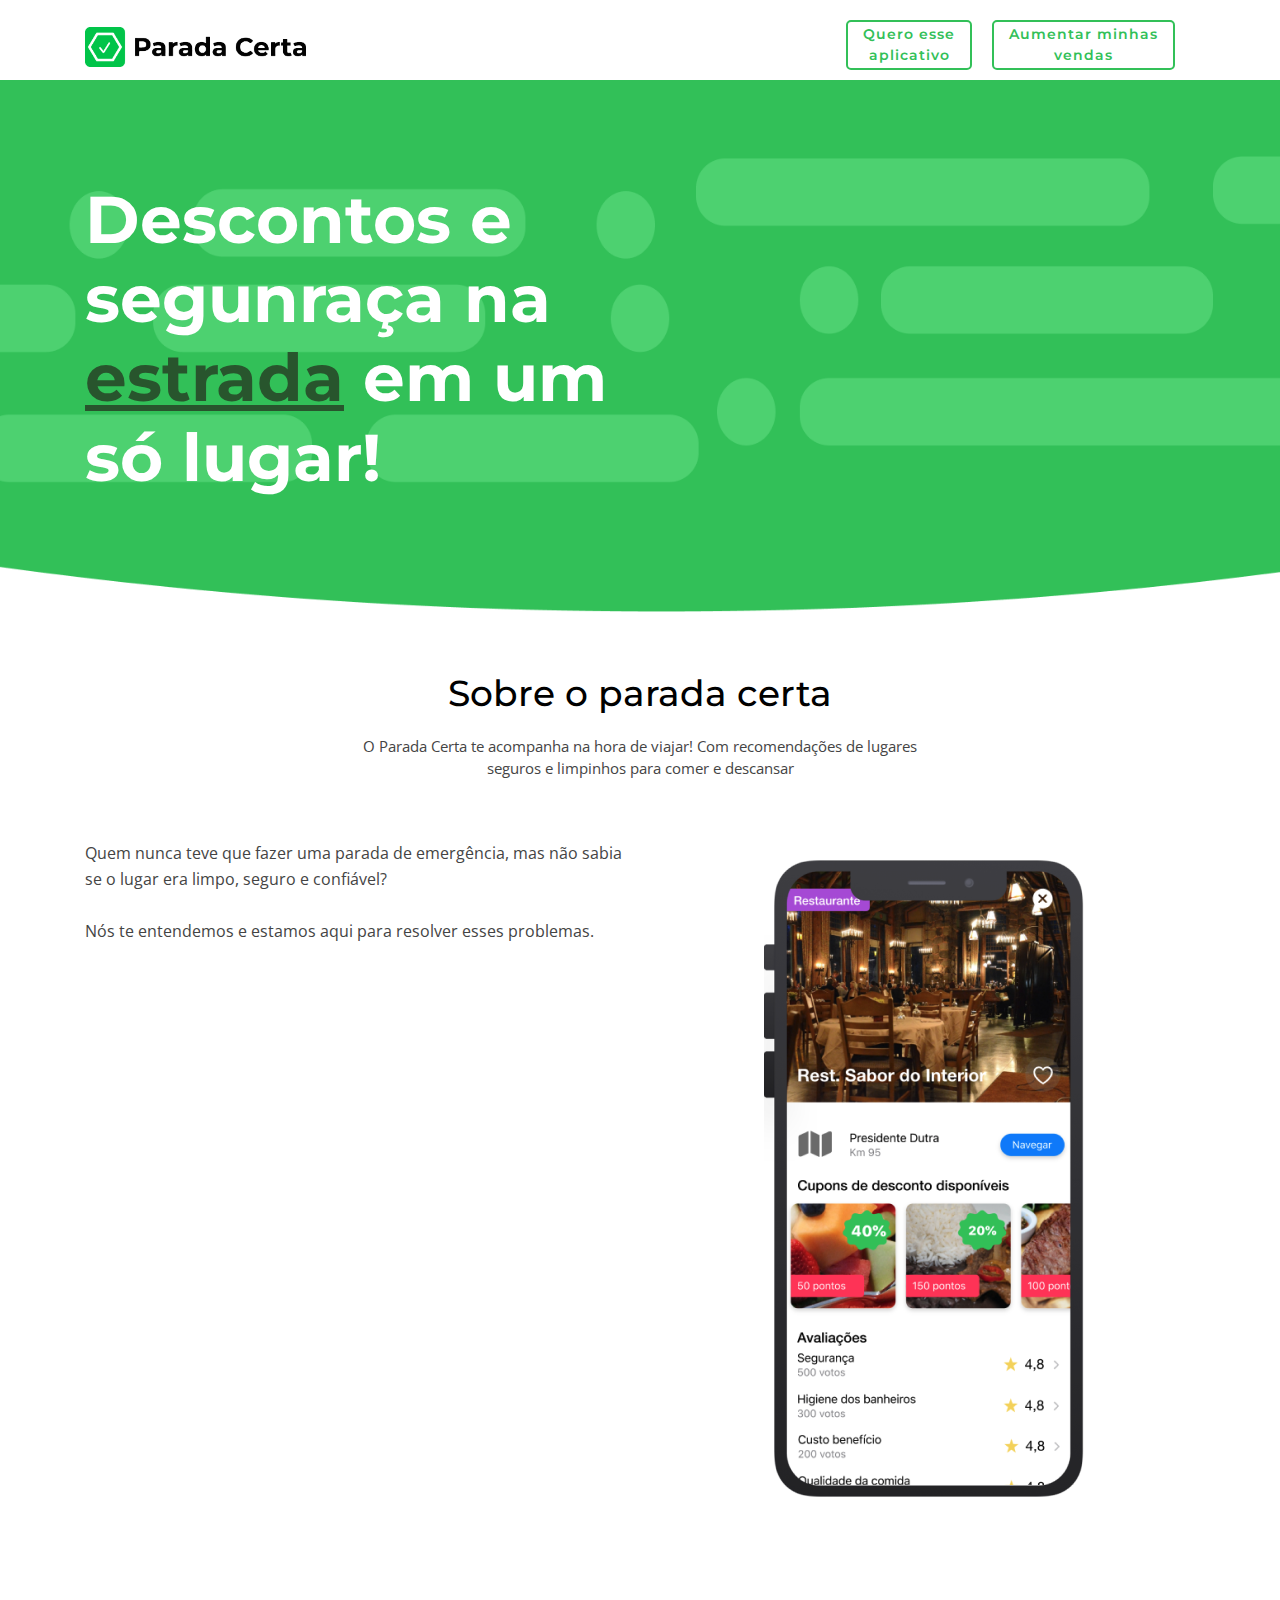
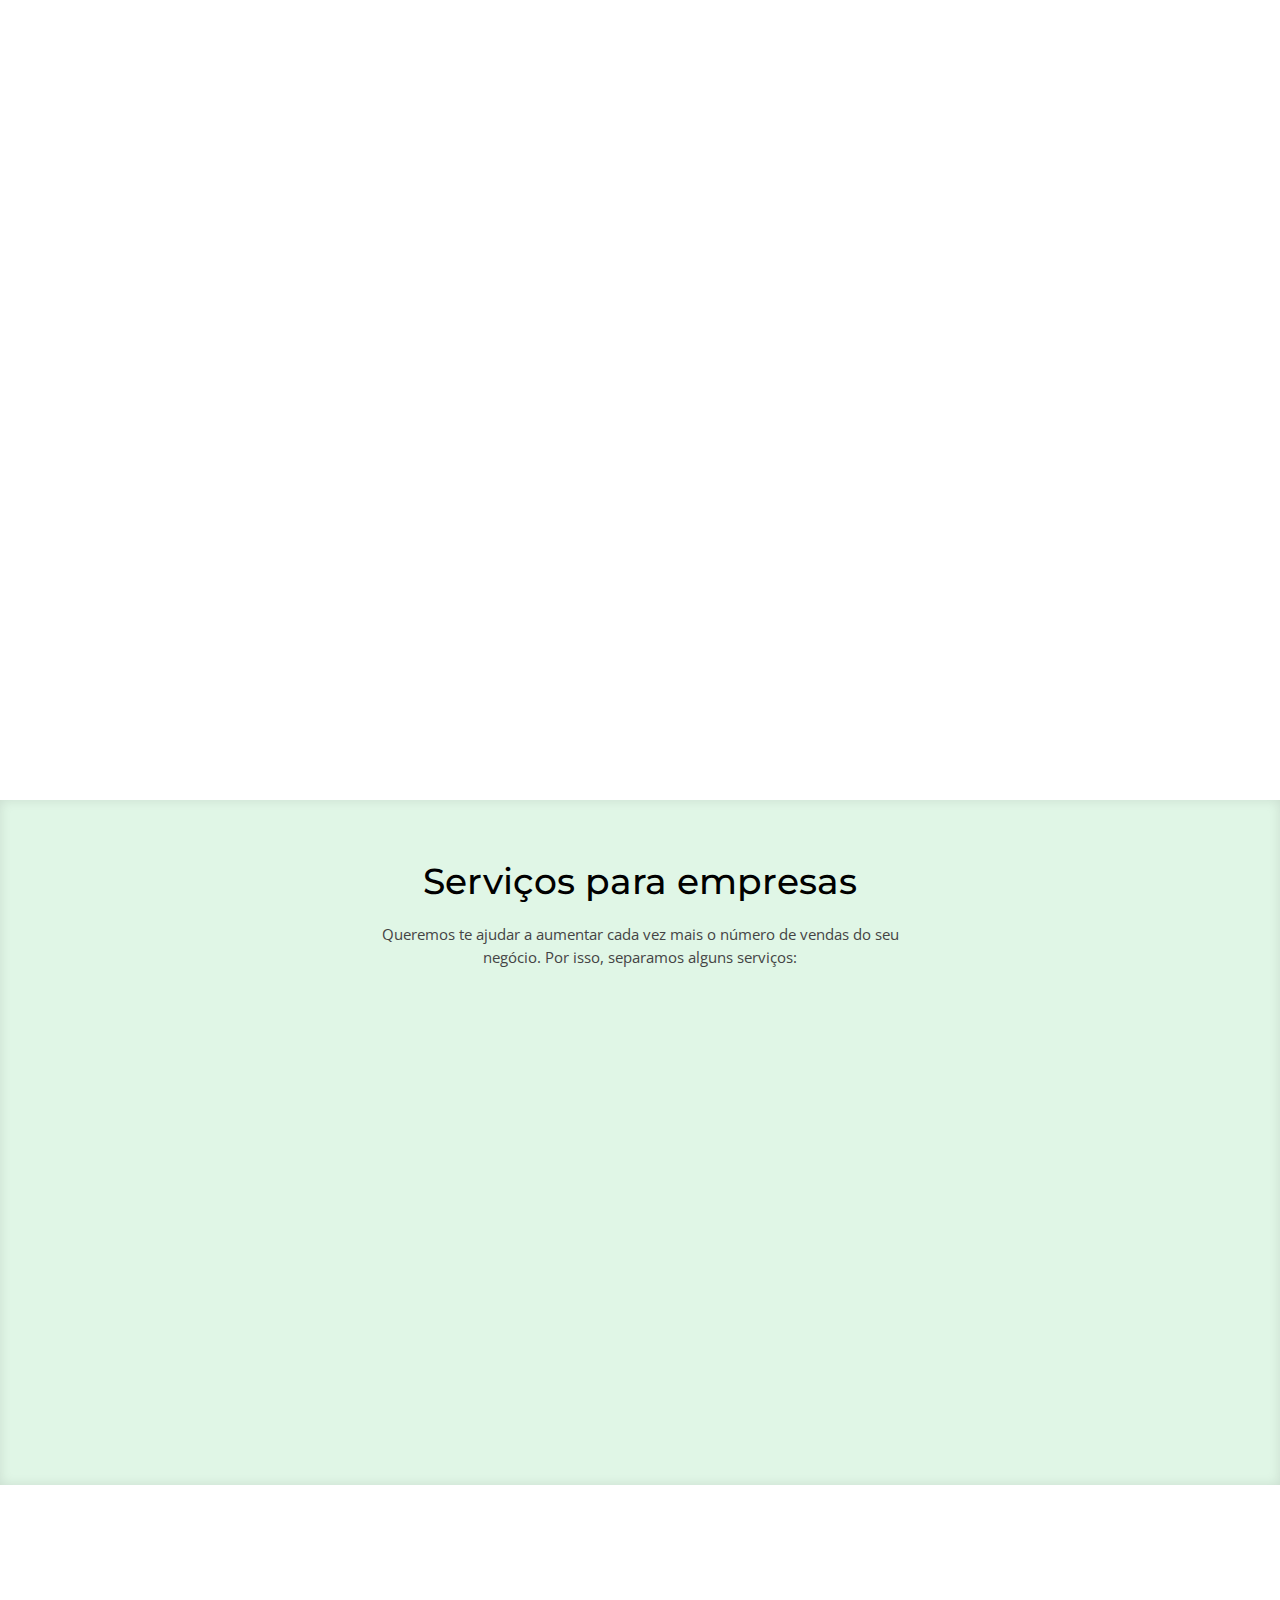
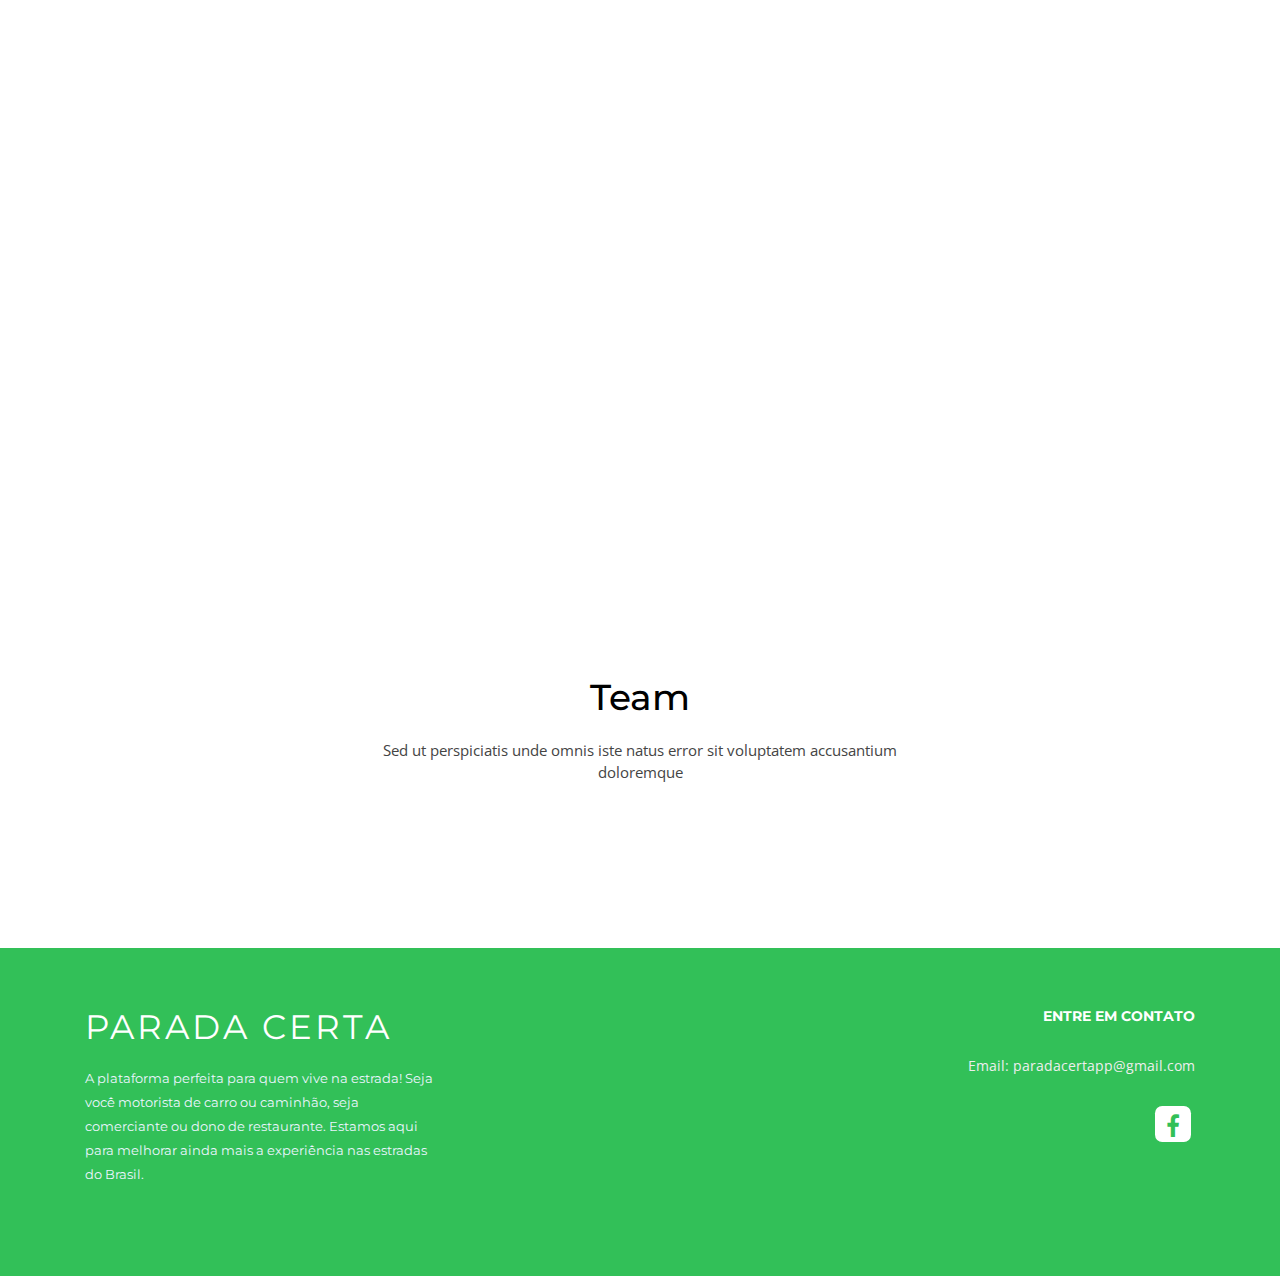
==== commit 005dcee8: "ajuste de rotas" ====
--- a/index.html
+++ b/index.html
@@ -47,7 +47,7 @@
             <nav class="main-nav float-right d-none d-lg-block">
                 <ul>
                     <li><a class="btn-redirect-client" href="trucker.html">Quero esse <br>aplicativo</a></li>
-                    <li><a class="btn-redirect-client" href="redirecionamentos/quero_apoiar.html">Aumentar minhas<br>vendas</a></li>
+                    <li><a class="btn-redirect-client" href="contact.html">Aumentar minhas<br>vendas</a></li>
                 </ul>
             </nav>
             <!-- .main-nav -->
@@ -100,8 +100,6 @@
                             <div class="icon"><i class="fa fa-briefcase"></i></div>
                             <h4 class="title"><a href="">Veja a experiência de outras pessoas</a></h4>
                             <p class="description">Não sabe onde encontrar a coxinha perfeita ou precisa de um mecânico para seu carro? É possível procurar por tudo isso dentro do aplicativo</p>
-
-
                         </div>
 
                         <div class="icon-box wow fadeInUp" data-wow-delay="0.4s">
@@ -116,7 +114,10 @@
                             <p class="description">Solicite infotmações pelo nosso bot de WhatsApp. É só mandar uma mensagem para nosso número e enviar a localização que enviaremos os parceiros mais próximos de você</p>
                         </div>
 
-                    </div>
+                        <a href="restaurants.html" class="btn wow fadeInUp" data-wow-delay="0.6s">Entrar na fila de espera</a>
+
+                    </div>
+
 
                     <div class="col-lg-6 background order-lg-2 order-1 wow fadeInUp">
                         <img src="img/presentation-app.png" class="img-fluid" alt="" style="display: block; margin-left: auto; margin-right: auto">
@@ -133,6 +134,7 @@
                             Nós sabemos a importância do trabalho de vocês e prezamos pela sua segurança e saúde!<br> O aplicativo tem um recurso, dedicado a vocês, que informa características específicas de cada estabelecimento, como a segurança para
                             pernoite, a disponibilidade e qualidade de chuveiros…
                         </p>
+                        <a href="trucker.html" class="btn">Estou pronto para viajar mais seguro</a>
                     </div>
                 </div>
 
@@ -149,6 +151,7 @@
                         <p>
                             É só cadastrar seus produtos e serviços na nossa plataforma e nós cuidamos de <strong> enviar as propagandas</strong> para o público desejado!
                         </p>
+                        <a href="contact.html" class="btn">Cadastrar meu negócio</a>
                     </div>
 
                 </div>
@@ -330,36 +333,6 @@
                             <p>A plataforma perfeita para quem vive na estrada! Seja você motorista de carro ou caminhão, seja comerciante ou dono de restaurante. Estamos aqui para melhorar ainda mais a experiência nas estradas do Brasil.</p>
                         </div>
 
-                        <!--
-                        <div class="col-lg-2 col-md-6 footer-links">
-                            <h4>Useful Links</h4>
-                            <ul>
-                                <li><a href="#">Home</a></li>
-                                <li><a href="#">About us</a></li>
-                                <li><a href="#">Services</a></li>
-                                <li><a href="#">Terms of service</a></li>
-                                <li><a href="#">Privacy policy</a></li>
-                            </ul>
-                        </div>
-
-                        <div class="col-lg-3 col-md-6 footer-contact">
-                            <h4>Contact Us</h4>
-                            <p>
-                                A108 Adam Street <br> New York, NY 535022<br> United States <br>
-                                <strong>Phone:</strong> +1 5589 55488 55<br>
-                                <strong>Email:</strong> info@example.com<br>
-                            </p>
-
-                            <div class="social-links">
-                                <a href="#" class="twitter"><i class="fa fa-twitter"></i></a>
-                                <a href="#" class="facebook"><i class="fa fa-facebook"></i></a>
-                                <a href="#" class="instagram"><i class="fa fa-instagram"></i></a>
-                                <a href="#" class="google-plus"><i class="fa fa-google-plus"></i></a>
-                                <a href="#" class="linkedin"><i class="fa fa-linkedin"></i></a>
-                            </div>
-
-                        </div>
-                        -->
                         <div class="col-lg-8 col-md-6 footer-newsletter" style="text-align: right;">
                             <h4>Entre em contato</h4>
                             <p>
@@ -374,44 +347,29 @@
                 </div>
             </div>
 
-            <div class="container">
-                <div class="copyright">
-                    &copy; Copyright <strong>NewBiz</strong>. All Rights Reserved
-                </div>
-                <div class="credits">
-                    <!--
-          All the links in the footer should remain intact.
-          You can delete the links only if you purchased the pro version.
-          Licensing information: https://bootstrapmade.com/license/
-          Purchase the pro version with working PHP/AJAX contact form: https://bootstrapmade.com/buy/?theme=NewBiz
-        -->
-                    Designed by <a href="https://bootstrapmade.com/">BootstrapMade</a>
-                </div>
-            </div>
-        </footer>
-        <!-- #footer -->
-
-        <a href="#" class="back-to-top"><i class="fa fa-chevron-up"></i></a>
-        <!-- Uncomment below i you want to use a preloader -->
-        <!-- <div id="preloader"></div> -->
-
-        <!-- JavaScript Libraries -->
-        <script src="lib/jquery/jquery.min.js"></script>
-        <script src="lib/jquery/jquery-migrate.min.js"></script>
-        <script src="lib/bootstrap/js/bootstrap.bundle.min.js"></script>
-        <script src="lib/easing/easing.min.js"></script>
-        <script src="lib/mobile-nav/mobile-nav.js"></script>
-        <script src="lib/wow/wow.min.js"></script>
-        <script src="lib/waypoints/waypoints.min.js"></script>
-        <script src="lib/counterup/counterup.min.js"></script>
-        <script src="lib/owlcarousel/owl.carousel.min.js"></script>
-        <script src="lib/isotope/isotope.pkgd.min.js"></script>
-        <script src="lib/lightbox/js/lightbox.min.js"></script>
-        <!-- Contact Form JavaScript File -->
-        <script src="contactform/contactform.js"></script>
-
-        <!-- Template Main Javascript File -->
-        <script src="js/main.js"></script>
+            <!-- #footer -->
+
+            <a href="#" class="back-to-top"><i class="fa fa-chevron-up"></i></a>
+            <!-- Uncomment below i you want to use a preloader -->
+            <!-- <div id="preloader"></div> -->
+
+            <!-- JavaScript Libraries -->
+            <script src="lib/jquery/jquery.min.js"></script>
+            <script src="lib/jquery/jquery-migrate.min.js"></script>
+            <script src="lib/bootstrap/js/bootstrap.bundle.min.js"></script>
+            <script src="lib/easing/easing.min.js"></script>
+            <script src="lib/mobile-nav/mobile-nav.js"></script>
+            <script src="lib/wow/wow.min.js"></script>
+            <script src="lib/waypoints/waypoints.min.js"></script>
+            <script src="lib/counterup/counterup.min.js"></script>
+            <script src="lib/owlcarousel/owl.carousel.min.js"></script>
+            <script src="lib/isotope/isotope.pkgd.min.js"></script>
+            <script src="lib/lightbox/js/lightbox.min.js"></script>
+            <!-- Contact Form JavaScript File -->
+            <script src="contactform/contactform.js"></script>
+
+            <!-- Template Main Javascript File -->
+            <script src="js/main.js"></script>
 
 </body>
 
--- a/css/style.css
+++ b/css/style.css
@@ -17,14 +17,14 @@
 }
 
 a {
-    color: #61BC64;
+    color: #32C058;
     transition: 0.5s;
 }
 
 a:hover,
 a:active,
 a:focus {
-    color: #61BC64;
+    color: #32C058;
     outline: none;
     text-decoration: none;
 }
@@ -46,13 +46,33 @@
     padding: 0;
 }
 
+.btn {
+    font-family: "Montserrat", sans-serif;
+    font-size: 18px;
+    font-weight: 600;
+    letter-spacing: 1px;
+    display: inline-block;
+    padding: 10px 32px;
+    border-radius: 5px;
+    transition: 0.5s;
+    margin: 0 20px 0px 0;
+    color: #fff;
+    background: #32C058;
+}
+
+.btn:hover {
+    background: none;
+    border-color: #32C058;
+    color: #32C058;
+}
+
 
 /* Back to top button */
 
 .back-to-top {
     position: fixed;
     display: none;
-    background: #61BC64;
+    background: #32C058;
     color: #fff;
     width: 44px;
     height: 44px;
@@ -91,7 +111,7 @@
     top: calc(50% - 30px);
     left: calc(50% - 30px);
     border: 6px solid #f2f2f2;
-    border-top: 6px solid #61BC64;
+    border-top: 6px solid #32C058;
     border-radius: 50%;
     width: 60px;
     height: 60px;
@@ -178,12 +198,7 @@
     position: relative;
     background: url("../img/header.png") center bottom no-repeat;
     background-size: cover;
-    padding: 200px 0 120px 0;
-}
-
-#intro .intro-img {
-    width: 50%;
-    float: right;
+    padding: 100px 0 100px 0;
 }
 
 #intro .intro-info {
@@ -193,8 +208,8 @@
 
 #intro .intro-info h2 {
     color: #fff;
-    margin-bottom: 40px;
-    font-size: 48px;
+    margin-bottom: 15px;
+    font-size: 66px;
     font-weight: 700;
 }
 
@@ -220,7 +235,7 @@
 #intro .intro-info .btn-get-started {
     background: #fff;
     border: 2px solid #fff;
-    color: #61BC64;
+    color: #32C058;
 }
 
 #intro .intro-info .btn-get-started:hover {
@@ -234,8 +249,8 @@
 }
 
 #intro .intro-info .btn-services:hover {
-    background: #61BC64;
-    border-color: #61BC64;
+    background: #32C058;
+    border-color: #32C058;
     color: #fff;
 }
 
@@ -275,8 +290,8 @@
     border-radius: 5px;
     transition: 0.5s;
     margin: 0 20px 20px 0;
-    color: #61BC64;
-    border: 2px solid #61BC64;
+    color: #32C058;
+    border: 2px solid #32C058;
     text-align: center;
 }
 
@@ -285,7 +300,7 @@
     color: #fff;
     border: 0px;
     text-decoration: none;
-    background-color: #61BC64;
+    background-color: #32C058;
 }
 
 .main-nav .drop-down ul {
@@ -322,7 +337,7 @@
 .main-nav .drop-down ul a:hover,
 .main-nav .drop-down ul .active>a,
 .main-nav .drop-down ul li:hover>a {
-    color: #61BC64;
+    color: #32C058;
 }
 
 .main-nav .drop-down>a:after {
@@ -385,7 +400,7 @@
 .mobile-nav a:hover,
 .mobile-nav .active>a,
 .mobile-nav li:hover>a {
-    color: #61BC64;
+    color: #32C058;
     text-decoration: none;
 }
 
@@ -441,7 +456,6 @@
     top: 0;
     left: 0;
     position: fixed;
-    background: #61BC64;
     overflow: hidden;
     display: none;
 }
@@ -553,17 +567,17 @@
     flex-direction: column;
     text-align: center;
     border-radius: 50%;
-    border: 2px solid #61BC64;
+    border: 2px solid #32C058;
     transition: all 0.3s ease-in-out;
 }
 
 #about .about-container .icon-box .icon i {
-    color: #61BC64;
+    color: #32C058;
     font-size: 30px;
 }
 
 #about .about-container .icon-box:hover .icon {
-    background: #61BC64;
+    background: #32C058;
 }
 
 #about .about-container .icon-box:hover .icon i {
@@ -646,7 +660,7 @@
 }
 
 #services .box:hover .title a {
-    color: #61BC64;
+    color: #32C058;
 }
 
 #services .description {
@@ -975,7 +989,7 @@
         width: 100%;
     }
     #intro .intro-info h2 {
-        font-size: 34px;
+        font-size: 48px;
         margin-bottom: 30px;
     }
     .section-header p {
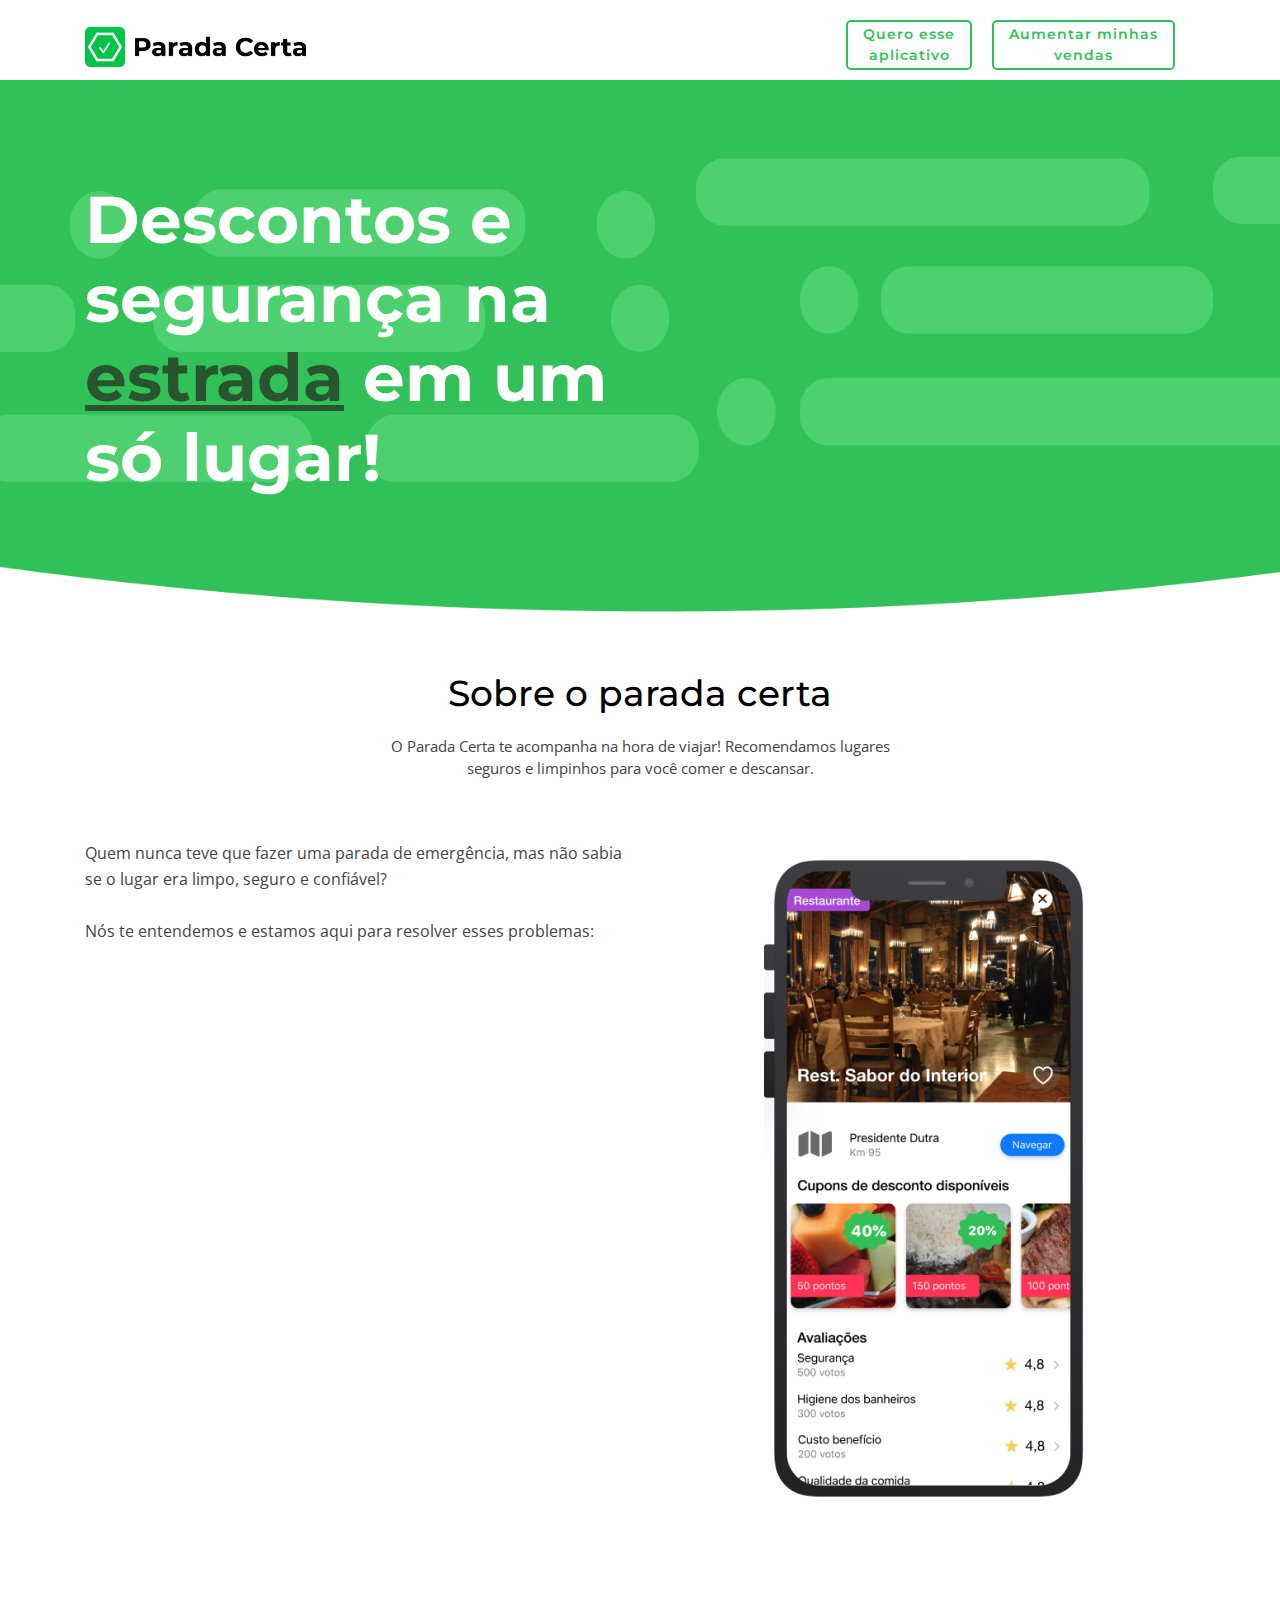
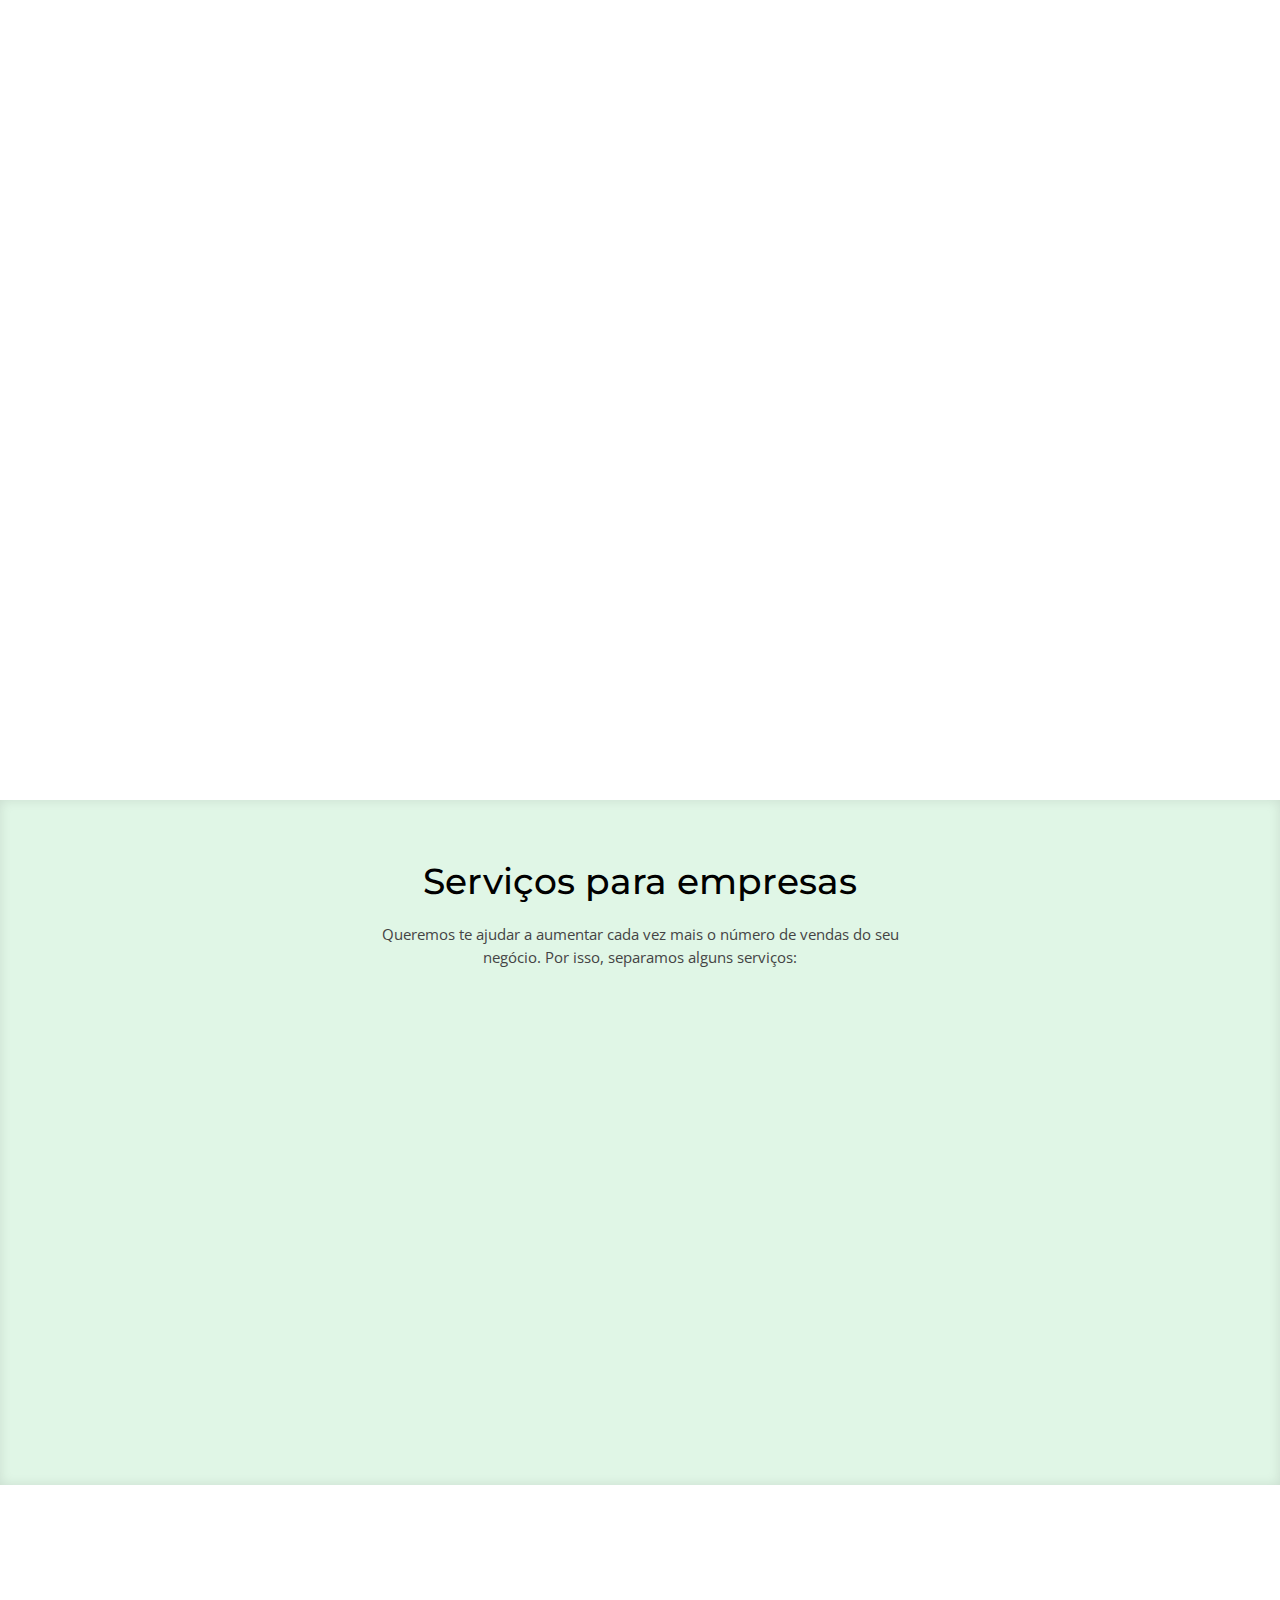
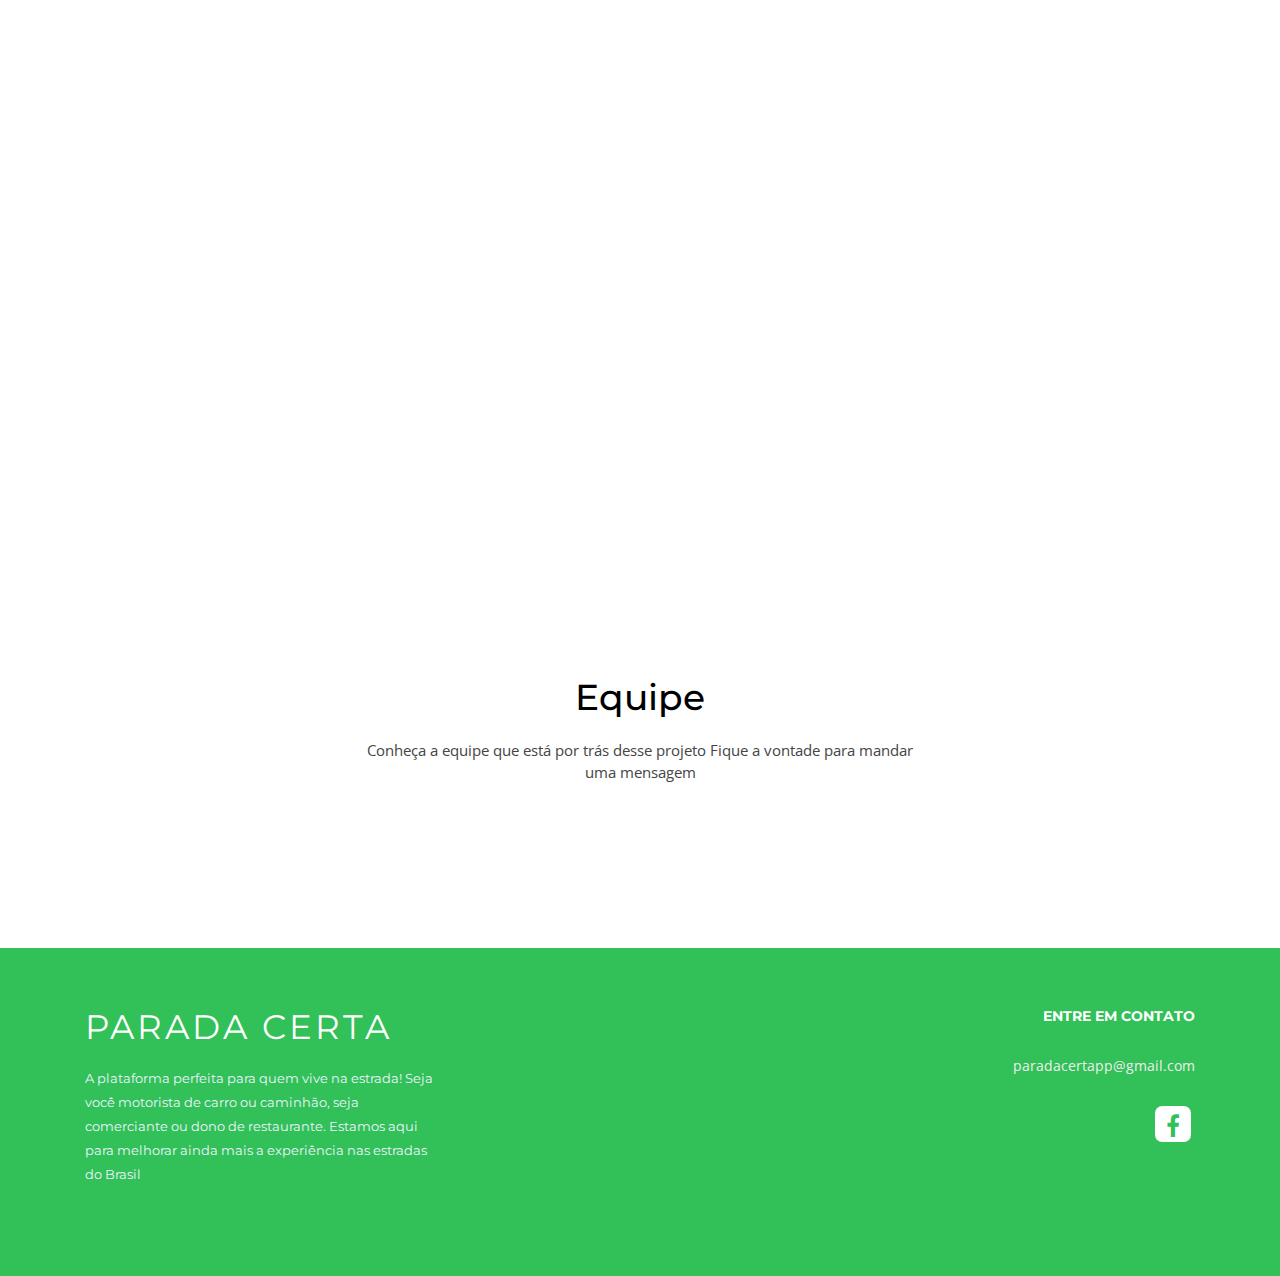
==== commit 8a603e50: "ajustes iniciais feitos na pagina principal" ====
--- a/index.html
+++ b/index.html
@@ -2,6 +2,27 @@
 <html lang="en">
 
 <head>
+    <!-- Google Tag Manager -->
+    <script>
+        (function(w, d, s, l, i) {
+            w[l] = w[l] || [];
+            w[l].push({
+                'gtm.start': new Date().getTime(),
+                event: 'gtm.js'
+            });
+            var f = d.getElementsByTagName(s)[0],
+                j = d.createElement(s),
+                dl = l != 'dataLayer' ? '&l=' + l : '';
+            j.async = true;
+            j.src =
+                'https://www.googletagmanager.com/gtm.js?id=' + i + dl;
+            f.parentNode.insertBefore(j, f);
+        })(window, document, 'script', 'dataLayer', 'GTM-PBRNV67');
+    </script>
+    <!-- End Google Tag Manager -->
+
+
+
     <meta charset="utf-8">
     <title>Parada Certa</title>
     <meta content="width=device-width, initial-scale=1.0" name="viewport">
@@ -27,10 +48,28 @@
 
     <!-- Main Stylesheet File -->
     <link href="css/style.css" rel="stylesheet">
+
+
+    <!-- Global site tag (gtag.js) - Google Analytics -->
+    <script async src="https://www.googletagmanager.com/gtag/js?id=UA-175476413-1"></script>
+    <script>
+        window.dataLayer = window.dataLayer || [];
+
+        function gtag() {
+            dataLayer.push(arguments);
+        }
+        gtag('js', new Date());
+
+        gtag('config', 'UA-175476413-1');
+    </script>
 </head>
 
 <body>
 
+    <!-- Google Tag Manager (noscript) -->
+    <noscript><iframe src="https://www.googletagmanager.com/ns.html?id=GTM-PBRNV67"
+    height="0" width="0" style="display:none;visibility:hidden"></iframe></noscript>
+    <!-- End Google Tag Manager (noscript) -->
     <!--==========================
   Header
   ============================-->
@@ -62,7 +101,7 @@
     <section id="intro" class="clearfix">
         <div class="container">
             <div class="intro-info">
-                <h2>Descontos e <br>segunraça na<br><span>estrada</span> em um<br>só lugar!</h2>
+                <h2>Descontos e <br>segurança na<br><span>estrada</span> em um<br>só lugar!</h2>
             </div>
 
         </div>
@@ -79,14 +118,14 @@
 
                 <header class="section-header">
                     <h3>Sobre o parada certa</h3>
-                    <p>O Parada Certa te acompanha na hora de viajar! Com recomendações de lugares seguros e limpinhos para comer e descansar</p>
+                    <p>O Parada Certa te acompanha na hora de viajar! Recomendamos lugares seguros e limpinhos para você comer e descansar.</p>
                 </header>
 
                 <div class="row about-container">
 
                     <div class="col-lg-6 content order-lg-1 order-2">
                         <p>
-                            Quem nunca teve que fazer uma parada de emergência, mas não sabia se o lugar era limpo, seguro e confiável?<br><br> Nós te entendemos e estamos aqui para resolver esses problemas.
+                            Quem nunca teve que fazer uma parada de emergência, mas não sabia se o lugar era limpo, seguro e confiável?<br><br> Nós te entendemos e estamos aqui para resolver esses problemas:
                         </p>
 
 
@@ -98,23 +137,23 @@
 
                         <div class="icon-box wow fadeInUp" data-wow-delay="0.2s">
                             <div class="icon"><i class="fa fa-briefcase"></i></div>
-                            <h4 class="title"><a href="">Veja a experiência de outras pessoas</a></h4>
-                            <p class="description">Não sabe onde encontrar a coxinha perfeita ou precisa de um mecânico para seu carro? É possível procurar por tudo isso dentro do aplicativo</p>
+                            <h4 class="title"><a href="">Serviços e produtos disponíveis</a></h4>
+                            <p class="description">Não sabe onde encontrar a coxinha perfeita ou precisa de um mecânico para seu caminhão? É possível procurar por tudo isso dentro do aplicativo</p>
                         </div>
 
                         <div class="icon-box wow fadeInUp" data-wow-delay="0.4s">
                             <div class="icon"><i class="fa fa-money"></i></div>
-                            <h4 class="title"><a href="">Cupons</a></h4>
+                            <h4 class="title"><a href="">Pontos</a></h4>
                             <p class="description">A cada avaliação que você faz de um estabelecimento, você ganha pontos para economizar na sua próxima compra.</p>
                         </div>
 
                         <div class="icon-box wow fadeInUp" data-wow-delay="0.4s">
                             <div class="icon"><i class="fa fa-whatsapp"></i></div>
-                            <h4 class="title"><a href="">Cupons</a></h4>
+                            <h4 class="title"><a href="">WhatsApp</a></h4>
                             <p class="description">Solicite infotmações pelo nosso bot de WhatsApp. É só mandar uma mensagem para nosso número e enviar a localização que enviaremos os parceiros mais próximos de você</p>
                         </div>
 
-                        <a href="restaurants.html" class="btn wow fadeInUp" data-wow-delay="0.6s">Entrar na fila de espera</a>
+                        <a href="trucker.html" class="btn wow fadeInUp" data-wow-delay="0.6s">Entrar na fila de espera</a>
 
                     </div>
 
@@ -129,10 +168,10 @@
                         <img src="img/recursos-para-caminhoneiros.png" class="img-fluid" alt="">
                     </div>
                     <div class="col-lg-6 wow fadeInUp pt-5 pt-lg-0">
-                        <h4>Recursos específicos para caminhoneiros(as).</h4>
+                        <h4>Recursos específicos para caminhoneiros(as)</h4>
                         <p>
-                            Nós sabemos a importância do trabalho de vocês e prezamos pela sua segurança e saúde!<br> O aplicativo tem um recurso, dedicado a vocês, que informa características específicas de cada estabelecimento, como a segurança para
-                            pernoite, a disponibilidade e qualidade de chuveiros…
+                            Nós sabemos a importância do seu trabalho e prezamos pela sua segurança e saúde! <br> Nosso aplicativo tem recursos dedicados à você, que informam características específicas de cada estabelecimento, como a segurança para pernoite,
+                            a disponibilidade e qualidade de chuveiros…
                         </p>
                         <a href="trucker.html" class="btn">Estou pronto para viajar mais seguro</a>
                     </div>
@@ -144,9 +183,9 @@
                     </div>
 
                     <div class="col-lg-6 wow fadeInUp pt-4 pt-lg-0 order-2 order-lg-1">
-                        <h4>Marketing Digital para empresas.</h4>
+                        <h4>Marketing Digital para empresas</h4>
                         <p>
-                            Achou que seu negócio ia ficar de lado né? Nós também queremos te ajudar. Com a nossa plataforma você pode ter seu <strong>Outdoor Digital</strong> em cada celular que passa na estrada!
+                            Achou que seu negócio ia ficar de lado, né? Nós também queremos te ajudar. Com a nossa plataforma você pode ter seu <strong>Outdoor Digital</strong> em cada celular que passa na estrada!
                         </p>
                         <p>
                             É só cadastrar seus produtos e serviços na nossa plataforma e nós cuidamos de <strong> enviar as propagandas</strong> para o público desejado!
@@ -228,8 +267,8 @@
         <section id="team">
             <div class="container">
                 <div class="section-header">
-                    <h3>Team</h3>
-                    <p>Sed ut perspiciatis unde omnis iste natus error sit voluptatem accusantium doloremque</p>
+                    <h3>Equipe</h3>
+                    <p>Conheça a equipe que está por trás desse projeto Fique a vontade para mandar uma mensagem</p>
                 </div>
                 <div class="row">
                     <div class="col-lg-3 col-md-6 wow fadeInUp">
@@ -312,9 +351,7 @@
                             </div>
                         </div>
                     </div>
-
-                </div>
-
+                </div>
             </div>
         </section>
         <!-- #team -->
@@ -330,13 +367,13 @@
 
                         <div class="col-lg-4 col-md-6 footer-info">
                             <h3>Parada certa</h3>
-                            <p>A plataforma perfeita para quem vive na estrada! Seja você motorista de carro ou caminhão, seja comerciante ou dono de restaurante. Estamos aqui para melhorar ainda mais a experiência nas estradas do Brasil.</p>
+                            <p>A plataforma perfeita para quem vive na estrada! Seja você motorista de carro ou caminhão, seja comerciante ou dono de restaurante. Estamos aqui para melhorar ainda mais a experiência nas estradas do Brasil</p>
                         </div>
 
                         <div class="col-lg-8 col-md-6 footer-newsletter" style="text-align: right;">
                             <h4>Entre em contato</h4>
                             <p>
-                                Email: paradacertapp@gmail.com
+                                paradacertapp@gmail.com
                             </p>
                             <div class="social-links">
                                 <a href="https://www.facebook.com/Parada-Certa-111894813926589" class="facebook"><i class="fa fa-facebook"></i></a>
